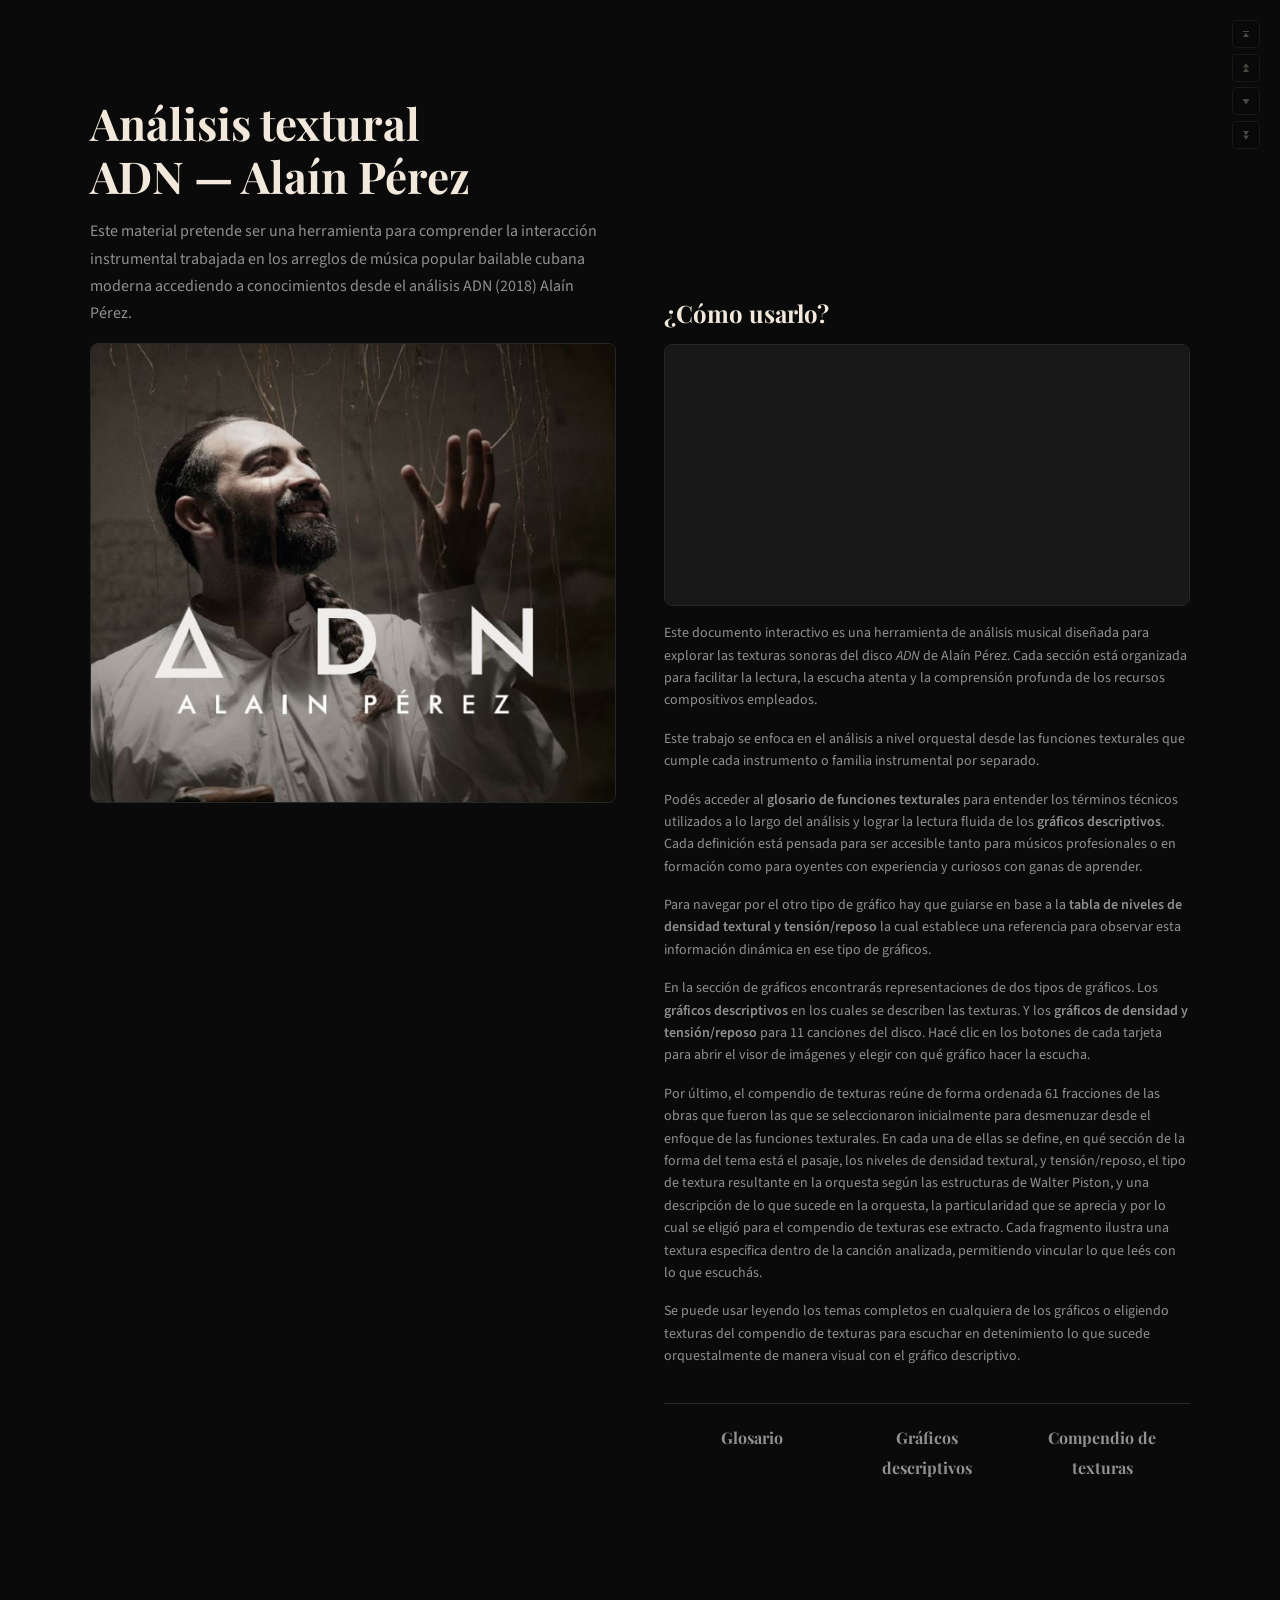
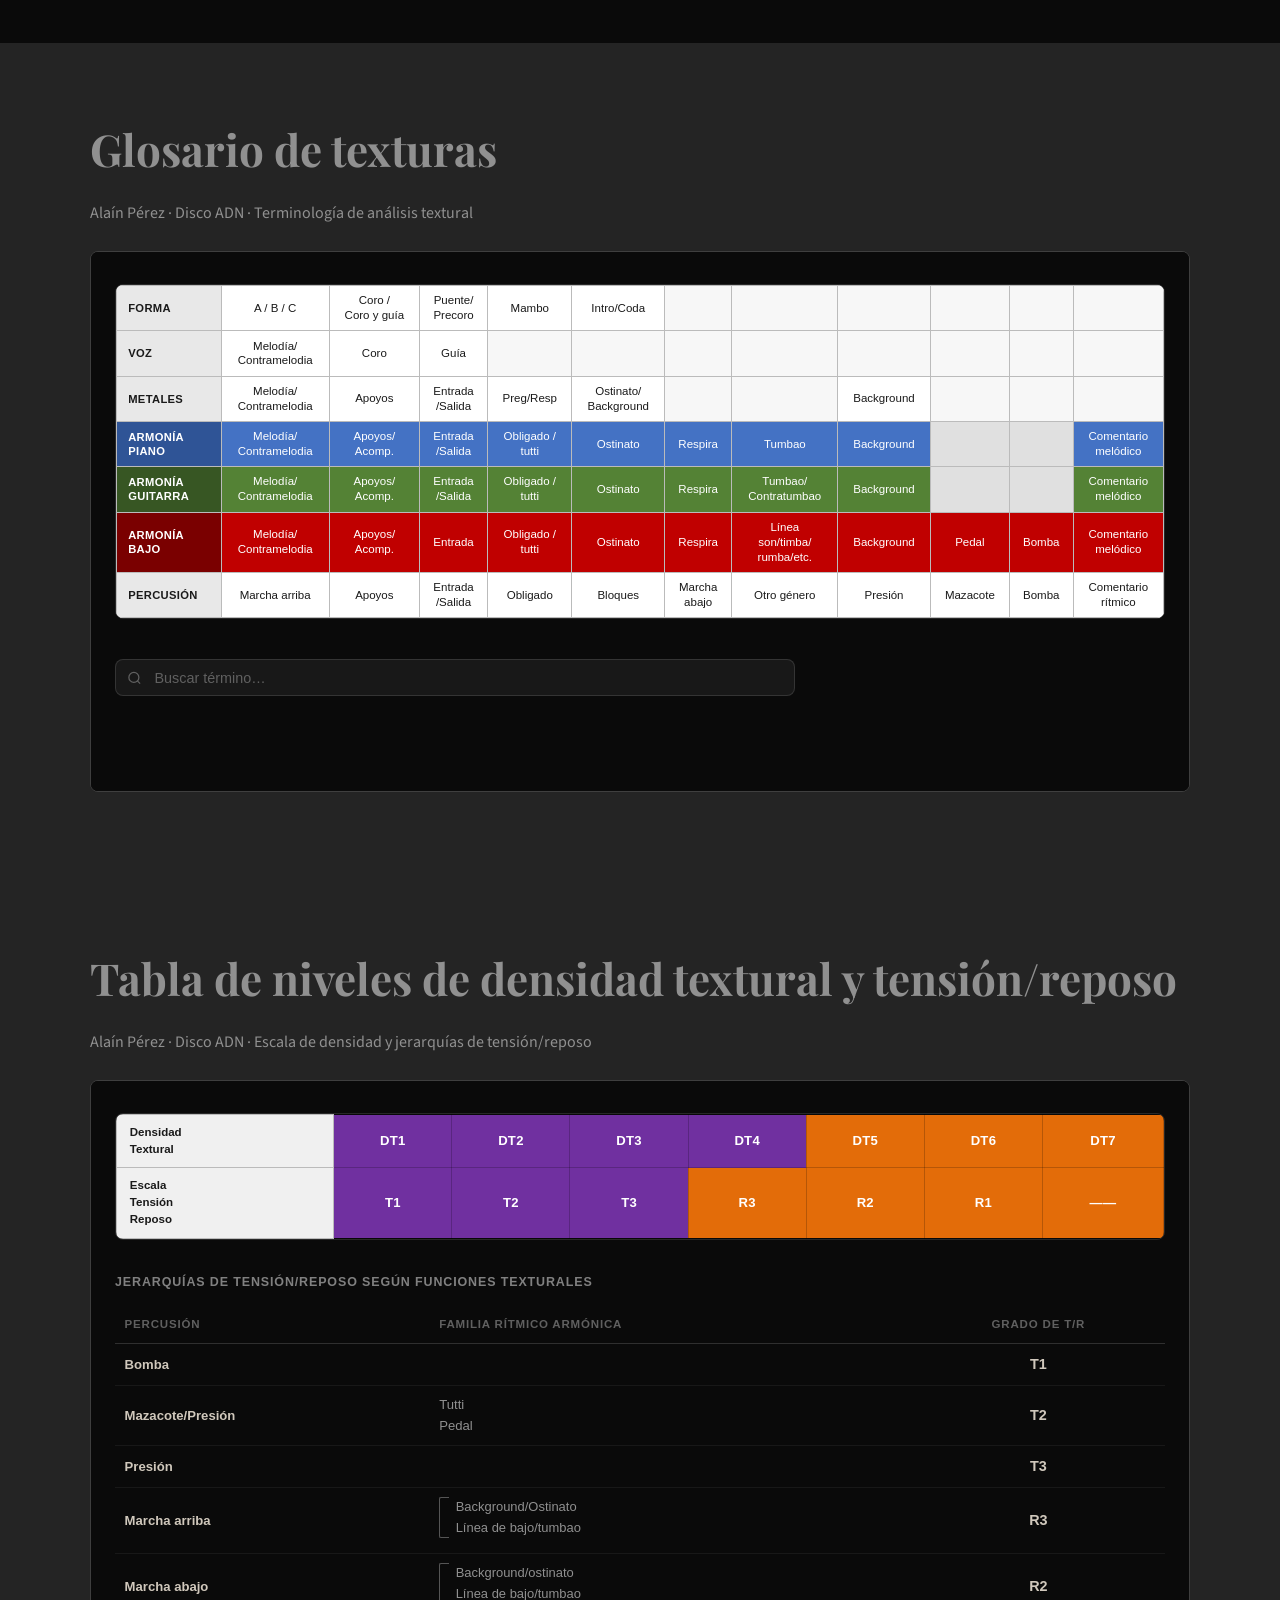
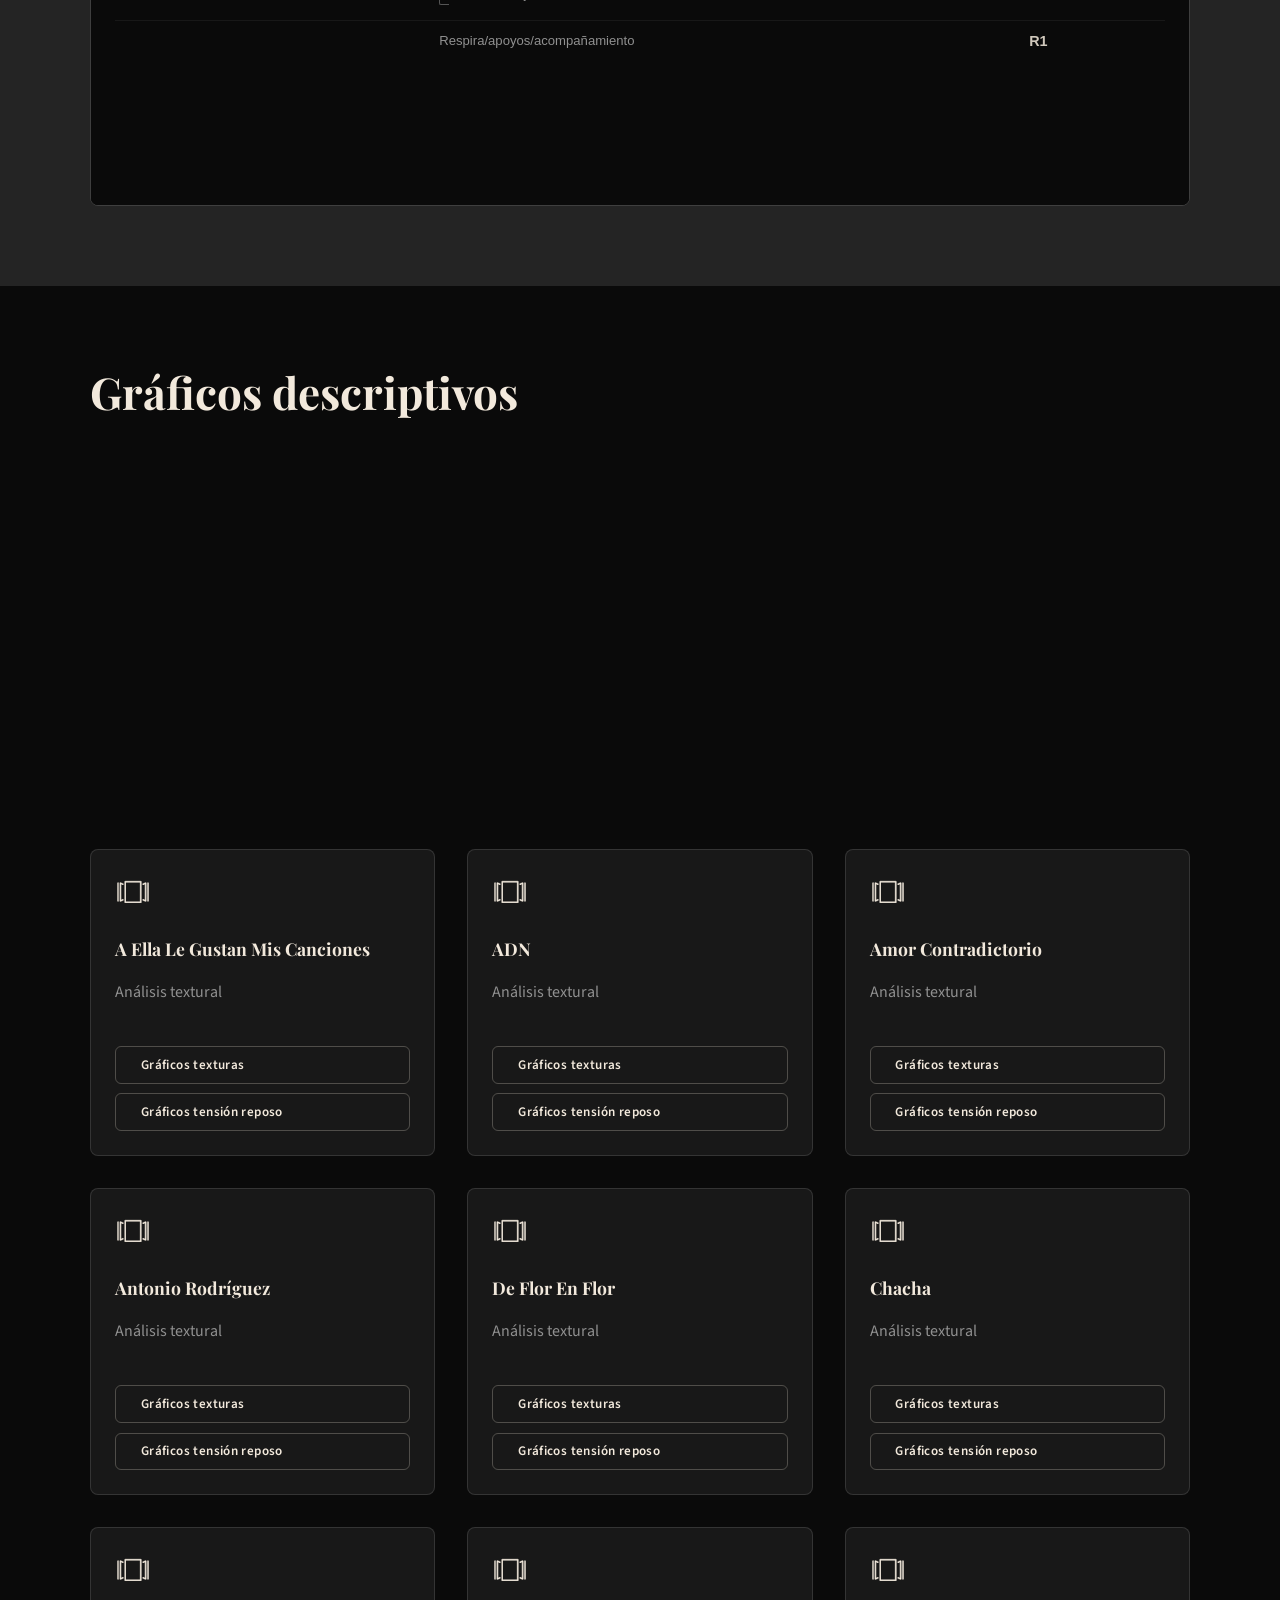
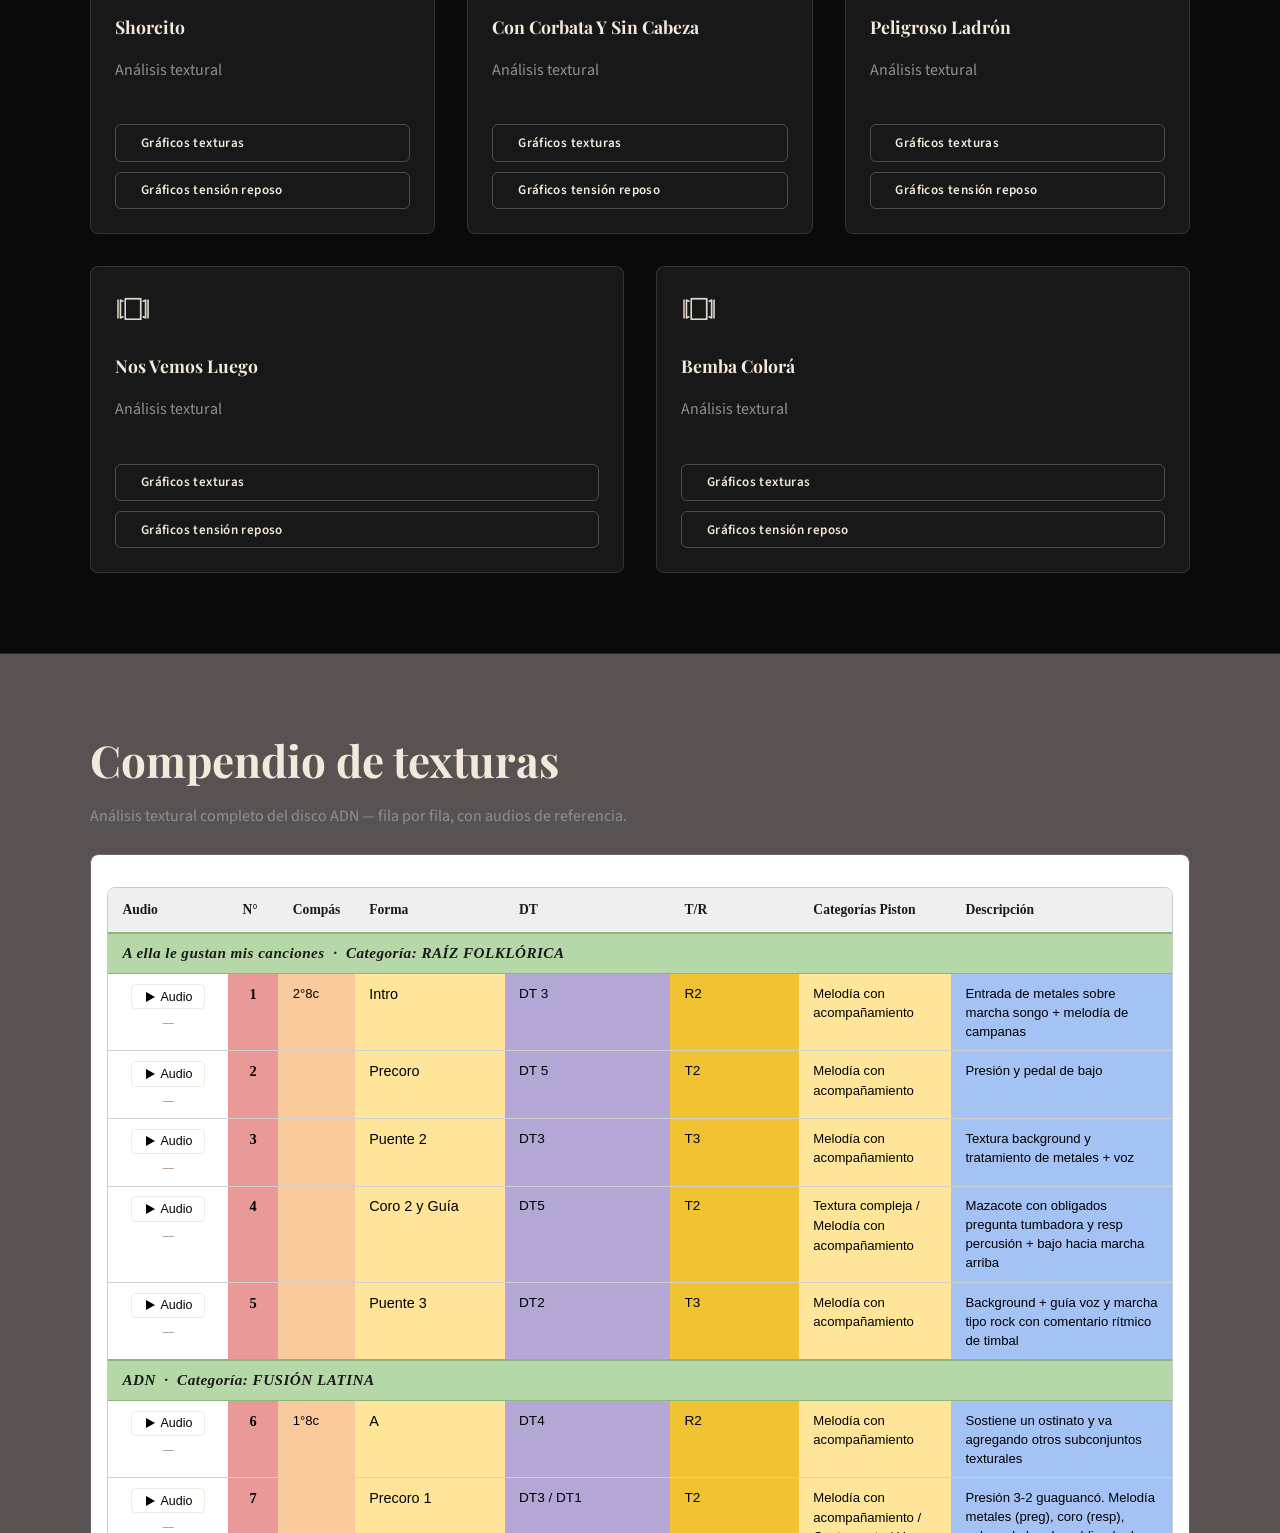
==== index.html @ 64f1bbe0 "Corrección de side navbar, debe aparecer desde un principio" ====
<!doctype html>
<html lang="es">
  <head>
    <meta charset="UTF-8" />
    <meta name="viewport" content="width=device-width, initial-scale=1.0" />
    <title>Análisis textural — ADN — Alaín Pérez</title>
    <link rel="stylesheet" href="styles.css" />
    <style>
      /* ── Centrar texto links del nav ── */
      .hero-nav-link {
        text-align: center !important;
      }
      .hero-nav-col {
        text-align: center !important;
      }
      /* ── Pop effect Spotify ── */
      #spotify-iframe {
        transition:
          transform 0.15s cubic-bezier(0.34, 1.56, 0.64, 1),
          box-shadow 0.15s ease;
        transform-origin: center center;
      }
      #spotify-iframe.spotify-pop {
        transform: scale(1.04);
        box-shadow: 0 8px 32px rgba(0, 0, 0, 0.5);
      }
      .container--4 > h1 {
        background-image: none !important;
        -webkit-text-fill-color: var(--accent) !important;
        background-clip: unset !important;
        -webkit-background-clip: unset !important;
        color: var(--accent) !important;
      }
      .side-nav-btn--play {
        border: 1px solid rgba(242, 233, 220, 0.07) !important;
        color: rgba(242, 233, 220, 0.28) !important;
        margin: 0 !important;
      }
      .side-nav-btn--play:hover:not(:disabled) {
        background: rgba(242, 233, 220, 0.1) !important;
        border-color: var(--accent) !important;
        color: var(--accent) !important;
      }
      <link
      rel="stylesheet"
      href="https://cdnjs.cloudflare.com/ajax/libs/font-awesome/6.5.0/css/all.min.css"
    />
    <style>
      /* ── Panel de audios dentro del modal de galería ── */
      .gallery-audio-panel {
        display: flex;
        align-items: center;
        gap: 6px;
        flex: 1;
        flex-wrap: wrap;
        padding: 0 12px;
      }
      .audio-panel-label {
        font-size: 0.68rem;
        text-transform: uppercase;
        letter-spacing: 0.08em;
        color: rgba(255, 255, 255, 0.4);
        margin: 0;
        white-space: nowrap;
      }
      .audio-btn-grid {
        display: flex;
        flex-wrap: wrap;
        gap: 5px;
        align-items: center;
      }
      .btn-audio-textura {
        display: inline-flex;
        align-items: center;
        gap: 4px;
        padding: 4px 10px;
        border-radius: 20px;
        border: 1.5px solid rgba(255, 255, 255, 0.2);
        background: rgba(255, 255, 255, 0.07);
        color: #fff;
        font-size: 0.75rem;
        font-weight: 600;
        cursor: pointer;
        transition:
          background 0.18s,
          border-color 0.18s,
          transform 0.12s;
        white-space: nowrap;
      }
      .btn-audio-textura:hover {
        background: rgba(255, 255, 255, 0.16);
        border-color: rgba(255, 255, 255, 0.5);
        transform: scale(1.05);
      }
      .btn-audio-textura.reproduciendo {
        background: #f2e9dc6c;
        border-color: var(--accent-color);
        color: #f2e9dc;
      }
      .btn-audio-textura.error {
        background: rgba(220, 80, 80, 0.2);
        border-color: #dc5050;
        color: #dc5050;
        cursor: not-allowed;
      }
      .btn-audio-textura i {
        font-size: 0.65rem;
      }
    </style>
  </head>
  <body>
    <!-- ── 1. INTRO ── -->
    <div class="container--1">
      <div class="hero-grid">
        <!-- COLUMNA IZQUIERDA: sticky / parallax -->
        <div class="hero-left">
          <h1 class="reveal reveal--up" style="transition-delay: 0ms">
            Análisis textural <br />
            ADN — Alaín Pérez
          </h1>
          <p class="reveal reveal--up" style="transition-delay: 200ms">
            Este material pretende ser una herramienta para comprender la
            interacción instrumental trabajada en los arreglos de música popular
            bailable cubana moderna accediendo a conocimientos desde el análisis
            ADN (2018) Alaín Pérez.
          </p>
          <div
            class="hero-img-wrap reveal reveal--left"
            style="transition-delay: 350ms"
          >
            <img
              src="alain-erez.jpg"
              alt="Alaín Pérez — ADN"
              class="hero-img"
            />
          </div>
        </div>

        <!-- COLUMNA DERECHA: se desliza, hero-left queda fijo -->
        <div
          class="hero-right reveal reveal--right"
          style="transition-delay: 550ms"
        >
          <h2>¿Cómo usarlo?</h2>
          <div id="player-wrap">
            <div id="video-placeholder">
              <div class="video-placeholder-inner">
                <iframe
                  src="https://drive.google.com/file/d/1V2jtgCxdTojfGXgKSuCn1WJUKlyYEid3/preview"
                  width="100%"
                  allow="autoplay"
                  style="border: none; border-radius: 8px; display: block"
                ></iframe>
              </div>
            </div>
          </div>
          <p>
            Este documento interactivo es una herramienta de análisis musical
            diseñada para explorar las texturas sonoras del disco
            <em>ADN</em> de Alaín Pérez. Cada sección está organizada para
            facilitar la lectura, la escucha atenta y la comprensión profunda de
            los recursos compositivos empleados.
          </p>
          <p>
            Este trabajo se enfoca en el análisis a nivel orquestal desde las
            funciones texturales que cumple cada instrumento o familia
            instrumental por separado.
          </p>
          <p>
            Podés acceder al
            <strong class="destaca">glosario de funciones texturales</strong>
            para entender los términos técnicos utilizados a lo largo del
            análisis y lograr la lectura fluida de los
            <strong class="destaca">gráficos descriptivos</strong>. Cada
            definición está pensada para ser accesible tanto para músicos
            profesionales o en formación como para oyentes con experiencia y
            curiosos con ganas de aprender.
          </p>
          <p>
            Para navegar por el otro tipo de gráfico hay que guiarse en base a
            la
            <strong class="destaca"
              >tabla de niveles de densidad textural y tensión/reposo</strong
            >
            la cual establece una referencia para observar esta información
            dinámica en ese tipo de gráficos.
          </p>
          <p>
            En la sección de gráficos encontrarás representaciones de dos tipos
            de gráficos. Los
            <strong class="destaca">gráficos descriptivos</strong> en los cuales
            se describen las texturas. Y los
            <strong class="destaca"
              >gráficos de densidad y tensión/reposo</strong
            >
            para 11 canciones del disco. Hacé clic en los botones de cada
            tarjeta para abrir el visor de imágenes y elegir con qué gráfico
            hacer la escucha.
          </p>
          <p>
            Por último, el compendio de texturas reúne de forma ordenada 61
            fracciones de las obras que fueron las que se seleccionaron
            inicialmente para desmenuzar desde el enfoque de las funciones
            texturales. En cada una de ellas se define, en qué sección de la
            forma del tema está el pasaje, los niveles de densidad textural, y
            tensión/reposo, el tipo de textura resultante en la orquesta según
            las estructuras de Walter Piston, y una descripción de lo que sucede
            en la orquesta, la particularidad que se aprecia y por lo cual se
            eligió para el compendio de texturas ese extracto. Cada fragmento
            ilustra una textura específica dentro de la canción analizada,
            permitiendo vincular lo que leés con lo que escuchás.
          </p>
          <p>
            Se puede usar leyendo los temas completos en cualquiera de los
            gráficos o eligiendo texturas del compendio de texturas para
            escuchar en detenimiento lo que sucede orquestalmente de manera
            visual con el gráfico descriptivo.
          </p>

          <!-- NAV en columnas debajo del texto -->
          <nav class="hero-nav">
            <div class="hero-nav-col">
              <strong>
                <a href="#glosario" class="hero-nav-link">Glosario</a></strong
              >
            </div>
            <div class="hero-nav-col">
              <strong>
                <a href="#graficos" class="hero-nav-link"
                  >Gráficos <br />
                  descriptivos</a
                ></strong
              >
            </div>
            <div class="hero-nav-col">
              <strong>
                <a href="#compendio" class="hero-nav-link"
                  >Compendio de <br />
                  texturas</a
                ></strong
              >
            </div>
          </nav>
        </div>
      </div>
    </div>
    <!-- /container--1 -->

    <!-- ── 2. GLOSARIO DE TEXTURAS ── -->
    <div class="container--2" id="glosario">
      <h1><a href="glosario.html">Glosario de texturas</a></h1>
      <p>Alaín Pérez · Disco ADN · Terminología de análisis textural</p>
      <div class="compendio-embed-wrap">
        <iframe
          src="glosario.html"
          class="compendio-embed"
          id="glosario-iframe"
          style="height: 600px; transition: height 0.3s ease"
          title="Glosario de texturas"
          scrolling="no"
          frameborder="0"
        ></iframe>
      </div>
    </div>

    <!-- /container--2 -->

    <!-- ── 2b. TABLA DE DENSIDAD TEXTURAL ── -->
    <div class="container--2" id="glosario2">
      <h1>
        <a href="glosario2.html"
          >Tabla de niveles de densidad textural y tensión/reposo</a
        >
      </h1>
      <p>
        Alaín Pérez · Disco ADN · Escala de densidad y jerarquías de
        tensión/reposo
      </p>
      <div class="compendio-embed-wrap">
        <iframe
          src="glosario2.html"
          class="compendio-embed"
          id="glosario2-iframe"
          style="height: 600px; transition: height 0.3s ease"
          title="Tabla de densidad textural"
          scrolling="no"
          frameborder="0"
        ></iframe>
      </div>
    </div>

    <!-- /container--2b -->

    <!-- ── 3. GRÁFICOS ── -->
    <div class="container--3" id="graficos">
      <h1>Gráficos descriptivos</h1>

      <!-- PLAYLIST DE SPOTIFY -->
      <div id="spotify-playlist">
        <div class="youtube-embed-wrap" style="position: relative">
          <iframe
            id="spotify-iframe"
            data-testid="embed-iframe"
            style="border-radius: 12px; display: block"
            src="https://open.spotify.com/embed/album/7EZxvOUfpm1qcnAZhh44fr?utm_source=generator"
            width="100%"
            height="352"
            frameborder="0"
            allowfullscreen=""
            allow="
              autoplay;
              clipboard-write;
              encrypted-media;
              fullscreen;
              picture-in-picture;
            "
            loading="lazy"
          ></iframe>
          <div
            id="spotify-overlay"
            style="
              display: none;
              position: absolute;
              inset: 0;
              border-radius: 12px;
              background: var(--bg-card);
              pointer-events: none;
            "
          ></div>
        </div>
      </div>
      <br />
      <br />
      <!-- GRÁFICOS — uno por tema -->
      <div class="graficos-grid" id="graficos-container">
        <div
          class="grafico-item activo reveal reveal--up"
          data-track-index="0"
          data-gallery-texturas='["IMAGENES/A ella le gustan mis canciones (1).jpg","IMAGENES/A ella le gustan mis canciones (2).jpg"]'
          data-gallery-tr='["IMAGENES-T-R/A ella le gustan mis canciones (1).jpg","IMAGENES-T-R/A ella le gustan mis canciones (2).jpg"]'
          data-audios-texturas="[1,2,3,4,5]"
        >
          <div class="grafico-contenido">
            <h3>A Ella Le Gustan Mis Canciones</h3>
            <p class="grafico-desc">Análisis textural</p>
            <div class="grafico-botones">
              <button
                class="btn-galeria btn-texturas"
                onclick="abrirGaleria(event, this, 'texturas')"
              >
                <i class="fa-solid fa-file-image"></i> Gráficos texturas
              </button>
              <button
                class="btn-galeria btn-tr"
                onclick="abrirGaleria(event, this, 'tr')"
              >
                <i class="fa-regular fa-file-image"></i> Gráficos tensión reposo
              </button>
            </div>
          </div>
        </div>

        <div
          class="grafico-item activo reveal reveal--up"
          data-track-index="1"
          data-gallery-texturas='["IMAGENES/ADN (1).jpg","IMAGENES/ADN (2).jpg"]'
          data-gallery-tr='["IMAGENES-T-R/Adn (1).jpg","IMAGENES-T-R/Adn (2).jpg"]'
          data-audios-texturas="[6,7,8,9,10,11,12]"
        >
          <div class="grafico-contenido">
            <h3>ADN</h3>
            <p class="grafico-desc">Análisis textural</p>
            <div class="grafico-botones">
              <button
                class="btn-galeria btn-texturas"
                onclick="abrirGaleria(event, this, 'texturas')"
              >
                <i class="fa-solid fa-file-image"></i> Gráficos texturas
              </button>
              <button
                class="btn-galeria btn-tr"
                onclick="abrirGaleria(event, this, 'tr')"
              >
                <i class="fa-regular fa-file-image"></i> Gráficos tensión reposo
              </button>
            </div>
          </div>
        </div>

        <div
          class="grafico-item activo reveal reveal--up"
          data-track-index="2"
          data-gallery-texturas='["IMAGENES/Amor contradictorio (1).jpg","IMAGENES/Amor contradictorio (2).jpg"]'
          data-gallery-tr='["IMAGENES-T-R/Amor contradictorio (1).jpg","IMAGENES-T-R/Amor contradictorio (2).jpg"]'
          data-audios-texturas='[13,14,15,16,17,18,{"l":"18a","f":19}]'
        >
          <div class="grafico-contenido">
            <h3>Amor Contradictorio</h3>
            <p class="grafico-desc">Análisis textural</p>
            <div class="grafico-botones">
              <button
                class="btn-galeria btn-texturas"
                onclick="abrirGaleria(event, this, 'texturas')"
              >
                <i class="fa-solid fa-file-image"></i> Gráficos texturas
              </button>
              <button
                class="btn-galeria btn-tr"
                onclick="abrirGaleria(event, this, 'tr')"
              >
                <i class="fa-regular fa-file-image"></i> Gráficos tensión reposo
              </button>
            </div>
          </div>
        </div>

        <div
          class="grafico-item activo reveal reveal--up"
          data-track-index="3"
          data-gallery-texturas='["IMAGENES/Anotonio Rodriguez (1).jpg","IMAGENES/Anotonio Rodriguez (2).jpg"]'
          data-gallery-tr='["IMAGENES-T-R/Antonio rodriguez (1).jpg","IMAGENES-T-R/Antonio rodriguez (2).jpg"]'
          data-audios-texturas='[{"l":"19","f":20},{"l":"20","f":21},{"l":"21","f":22},{"l":"22","f":23},{"l":"23","f":24}]'
        >
          <div class="grafico-contenido">
            <h3>Antonio Rodríguez</h3>
            <p class="grafico-desc">Análisis textural</p>
            <div class="grafico-botones">
              <button
                class="btn-galeria btn-texturas"
                onclick="abrirGaleria(event, this, 'texturas')"
              >
                <i class="fa-solid fa-file-image"></i> Gráficos texturas
              </button>
              <button
                class="btn-galeria btn-tr"
                onclick="abrirGaleria(event, this, 'tr')"
              >
                <i class="fa-regular fa-file-image"></i> Gráficos tensión reposo
              </button>
            </div>
          </div>
        </div>

        <div
          class="grafico-item activo reveal reveal--up"
          data-track-index="4"
          data-gallery-texturas='["IMAGENES/De flor en flor (1).jpg","IMAGENES/De flor en flor (2).jpg"]'
          data-gallery-tr='["IMAGENES-T-R/De flor en flor (1).jpg","IMAGENES-T-R/De flor en flor (2).jpg"]'
          data-audios-texturas='[{"l":"24","f":25},{"l":"25","f":26},{"l":"26","f":27},{"l":"27","f":28},{"l":"28","f":29}]'
        >
          <div class="grafico-contenido">
            <h3>De Flor En Flor</h3>
            <p class="grafico-desc">Análisis textural</p>
            <div class="grafico-botones">
              <button
                class="btn-galeria btn-texturas"
                onclick="abrirGaleria(event, this, 'texturas')"
              >
                <i class="fa-solid fa-file-image"></i> Gráficos texturas
              </button>
              <button
                class="btn-galeria btn-tr"
                onclick="abrirGaleria(event, this, 'tr')"
              >
                <i class="fa-regular fa-file-image"></i> Gráficos tensión reposo
              </button>
            </div>
          </div>
        </div>

        <div
          class="grafico-item activo reveal reveal--up"
          data-track-index="5"
          data-gallery-texturas='["IMAGENES/Chacha (1).jpg","IMAGENES/Chacha (2).jpg"]'
          data-gallery-tr='["IMAGENES-T-R/Chacha (1).jpg","IMAGENES-T-R/Chacha (2).jpg"]'
          data-audios-texturas='[{"l":"29","f":30},{"l":"30","f":31},{"l":"31","f":32},{"l":"32","f":33},{"l":"33","f":34},{"l":"34","f":35}]'
        >
          <div class="grafico-contenido">
            <h3>Chacha</h3>
            <p class="grafico-desc">Análisis textural</p>
            <div class="grafico-botones">
              <button
                class="btn-galeria btn-texturas"
                onclick="abrirGaleria(event, this, 'texturas')"
              >
                <i class="fa-solid fa-file-image"></i> Gráficos texturas
              </button>
              <button
                class="btn-galeria btn-tr"
                onclick="abrirGaleria(event, this, 'tr')"
              >
                <i class="fa-regular fa-file-image"></i> Gráficos tensión reposo
              </button>
            </div>
          </div>
        </div>

        <div
          class="grafico-item activo reveal reveal--up"
          data-track-index="6"
          data-gallery-texturas='["IMAGENES/Shorcito (1).jpg","IMAGENES/Shorcito (2).jpg"]'
          data-gallery-tr='["IMAGENES-T-R/Shorcito (1).jpg","IMAGENES-T-R/Shorcito (2).jpg"]'
          data-audios-texturas='[{"l":"35","f":36},{"l":"36","f":37},{"l":"37","f":38},{"l":"38","f":39},{"l":"39","f":40},{"l":"40","f":41},{"l":"41","f":42}]'
        >
          <div class="grafico-contenido">
            <h3>Shorcito</h3>
            <p class="grafico-desc">Análisis textural</p>
            <div class="grafico-botones">
              <button
                class="btn-galeria btn-texturas"
                onclick="abrirGaleria(event, this, 'texturas')"
              >
                <i class="fa-solid fa-file-image"></i> Gráficos texturas
              </button>
              <button
                class="btn-galeria btn-tr"
                onclick="abrirGaleria(event, this, 'tr')"
              >
                <i class="fa-regular fa-file-image"></i> Gráficos tensión reposo
              </button>
            </div>
          </div>
        </div>

        <div
          class="grafico-item activo reveal reveal--up"
          data-track-index="7"
          data-gallery-texturas='["IMAGENES/Con corbata y sin cabeza (1).jpg","IMAGENES/Con corbata y sin cabeza (2).jpg"]'
          data-gallery-tr='["IMAGENES-T-R/Con corbata y sin cabeza (1).jpg","IMAGENES-T-R/Con corbata y sin cabeza (2).jpg"]'
          data-audios-texturas='[{"l":"42","f":43},{"l":"43","f":44},{"l":"44","f":45},{"l":"45","f":46},{"l":"46","f":47},{"l":"47","f":48}]'
        >
          <div class="grafico-contenido">
            <h3>Con Corbata Y Sin Cabeza</h3>
            <p class="grafico-desc">Análisis textural</p>
            <div class="grafico-botones">
              <button
                class="btn-galeria btn-texturas"
                onclick="abrirGaleria(event, this, 'texturas')"
              >
                <i class="fa-solid fa-file-image"></i> Gráficos texturas
              </button>
              <button
                class="btn-galeria btn-tr"
                onclick="abrirGaleria(event, this, 'tr')"
              >
                <i class="fa-regular fa-file-image"></i> Gráficos tensión reposo
              </button>
            </div>
          </div>
        </div>

        <div
          class="grafico-item activo reveal reveal--up"
          data-track-index="8"
          data-gallery-texturas='["IMAGENES/Peligroso ladron (1).jpg","IMAGENES/Peligroso ladron (2).jpg"]'
          data-gallery-tr='["IMAGENES-T-R/Peligroso ladron (1).jpg","IMAGENES-T-R/Peligroso ladron (2).jpg"]'
          data-audios-texturas='[{"l":"48","f":49},{"l":"49","f":50},{"l":"50","f":51},{"l":"51","f":52},{"l":"52","f":53}]'
        >
          <div class="grafico-contenido">
            <h3>Peligroso Ladrón</h3>
            <p class="grafico-desc">Análisis textural</p>
            <div class="grafico-botones">
              <button
                class="btn-galeria btn-texturas"
                onclick="abrirGaleria(event, this, 'texturas')"
              >
                <i class="fa-solid fa-file-image"></i> Gráficos texturas
              </button>
              <button
                class="btn-galeria btn-tr"
                onclick="abrirGaleria(event, this, 'tr')"
              >
                <i class="fa-regular fa-file-image"></i> Gráficos tensión reposo
              </button>
            </div>
          </div>
        </div>

        <div
          class="grafico-item activo reveal reveal--up"
          data-track-index="9"
          data-gallery-texturas='["IMAGENES/Nos vemos luego (1).jpg","IMAGENES/Nos vemos luego (2).jpg"]'
          data-gallery-tr='["IMAGENES-T-R/Nos vemos luego (1).jpg","IMAGENES-T-R/Nos vemos luego (2).jpg"]'
          data-audios-texturas='[{"l":"53","f":54},{"l":"54","f":55},{"l":"55","f":56}]'
        >
          <div class="grafico-contenido">
            <h3>Nos Vemos Luego</h3>
            <p class="grafico-desc">Análisis textural</p>
            <div class="grafico-botones">
              <button
                class="btn-galeria btn-texturas"
                onclick="abrirGaleria(event, this, 'texturas')"
              >
                <i class="fa-solid fa-file-image"></i> Gráficos texturas
              </button>
              <button
                class="btn-galeria btn-tr"
                onclick="abrirGaleria(event, this, 'tr')"
              >
                <i class="fa-regular fa-file-image"></i> Gráficos tensión reposo
              </button>
            </div>
          </div>
        </div>

        <div
          class="grafico-item activo reveal reveal--up"
          data-track-index="10"
          data-gallery-texturas='["IMAGENES/Bemba colora (1).jpg","IMAGENES/Bemba colora (2).jpg"]'
          data-gallery-tr='["IMAGENES-T-R/Bemba colorá (1).jpg","IMAGENES-T-R/Bemba colorá (2).jpg"]'
          data-audios-texturas='[{"l":"56","f":57},{"l":"57","f":58},{"l":"58","f":59},{"l":"59","f":60},{"l":"60","f":61},{"l":"61","f":62}]'
        >
          <div class="grafico-contenido">
            <h3>Bemba Colorá</h3>
            <p class="grafico-desc">Análisis textural</p>
            <div class="grafico-botones">
              <button
                class="btn-galeria btn-texturas"
                onclick="abrirGaleria(event, this, 'texturas')"
              >
                <i class="fa-solid fa-file-image"></i> Gráficos texturas
              </button>
              <button
                class="btn-galeria btn-tr"
                onclick="abrirGaleria(event, this, 'tr')"
              >
                <i class="fa-regular fa-file-image"></i> Gráficos tensión reposo
              </button>
            </div>
          </div>
        </div>
      </div>
      <!-- /graficos-grid -->
    </div>
    <!-- /container--3 -->

    <!-- ── 4. COMPENDIO DE TEXTURAS ── -->
    <div class="container--4" id="compendio">
      <h1><a href="compendio.html">Compendio de texturas</a></h1>
      <p>
        Análisis textural completo del disco ADN — fila por fila, con audios de
        referencia.
      </p>
      <div class="compendio-embed-wrap">
        <iframe
          src="compendio.html"
          class="compendio-embed"
          title="Compendio de texturas"
          scrolling="yes"
          frameborder="0"
        ></iframe>
      </div>
    </div>
    <!-- /container--4 -->

    <!-- ── MODAL PDF ── -->
    <div
      id="pdf-modal"
      class="pdf-modal"
      role="dialog"
      aria-modal="true"
      aria-label="Análisis en PDF"
    >
      <div class="pdf-modal-overlay" onclick="cerrarModal()"></div>
      <div class="pdf-modal-content">
        <div class="pdf-modal-header">
          <span id="pdf-modal-titulo" class="pdf-modal-titulo"></span>
          <button
            class="pdf-modal-cerrar"
            onclick="cerrarModal()"
            aria-label="Cerrar"
          >
            ✕
          </button>
        </div>
        <iframe
          id="pdf-modal-iframe"
          class="pdf-modal-frame"
          src=""
          title="PDF análisis textural"
        ></iframe>
        <div id="pdf-modal-placeholder" class="pdf-modal-placeholder">
          <div class="pdf-placeholder-icon">📄</div>
          <p>
            Colocá tu PDF en la misma carpeta que este archivo<br />y actualizá
            el atributo <code>data-pdf</code> del botón correspondiente.
          </p>
          <p class="pdf-placeholder-ejemplo">
            Ejemplo: <code>data-pdf="analisis-adn.pdf"</code>
          </p>
        </div>
      </div>
    </div>
    <!-- /pdf-modal -->

    <!-- ── MODAL GALERÍA ── -->
    <div
      id="gallery-modal"
      class="gallery-modal"
      role="dialog"
      aria-modal="true"
      aria-label="Galería de gráficos"
    >
      <div class="gallery-modal-overlay" onclick="cerrarGalleryModal()"></div>
      <div class="gallery-modal-content">
        <div class="gallery-modal-header">
          <div class="gallery-modal-header-info">
            <span id="gallery-modal-title" class="gallery-modal-title"></span>
            <span id="gallery-modal-tipo" class="gallery-modal-tipo"></span>
          </div>
          <div
            id="gallery-audio-panel"
            class="gallery-audio-panel"
            style="display: none"
          ></div>
          <button
            class="gallery-modal-close"
            onclick="cerrarGalleryModal()"
            aria-label="Cerrar galería"
          >
            ✕
          </button>
        </div>
        <div class="gallery-carousel">
          <button
            class="gallery-arrow left"
            onclick="moverSlide(-1)"
            aria-label="Anterior"
          >
            ◀
          </button>
          <img
            id="gallery-image"
            class="gallery-image"
            src=""
            alt="Imagen de gráfico"
          />
          <button
            class="gallery-arrow right"
            onclick="moverSlide(1)"
            aria-label="Siguiente"
          >
            ▶
          </button>
          <div id="gallery-placeholder" class="gallery-placeholder">
            <div class="pdf-placeholder-icon">🖼️</div>
            <p>
              No hay imágenes disponibles para esta galería. Agregá rutas
              válidas en el atributo <code>data-gallery-texturas</code> o
              <code>data-gallery-tr</code> del gráfico.
            </p>
          </div>
        </div>
        <div class="gallery-controls">
          <button
            class="gallery-button"
            onclick="moverSlide(-1)"
            aria-label="Anterior"
          >
            ◀
          </button>
          <div class="gallery-meta">
            <span id="gallery-title"></span>
            <span id="gallery-counter" class="gallery-counter"></span>
          </div>
          <button
            class="gallery-button"
            onclick="moverSlide(1)"
            aria-label="Siguiente"
          >
            ▶
          </button>
        </div>
      </div>
    </div>
    <!-- /gallery-modal -->

    <script>
      // ── BARRAS animadas al cargar ──────────────────────────
      document.querySelectorAll(".barra").forEach((b) => {
        const w = getComputedStyle(b).getPropertyValue("--w").trim() || "60%";
        b.style.width = "0%";
        setTimeout(() => {
          b.style.width = w;
        }, 200);
      });

      // ── MODAL PDF ──────────────────────────────────────────
      function abrirPDF(btn) {
        const pdfSrc = btn.getAttribute("data-pdf");
        const titulo = btn
          .closest(".grafico-item")
          .querySelector("h3").textContent;
        const modal = document.getElementById("pdf-modal");
        const iframe = document.getElementById("pdf-modal-iframe");
        const placeholder = document.getElementById("pdf-modal-placeholder");
        const tituloEl = document.getElementById("pdf-modal-titulo");

        tituloEl.textContent = titulo;

        if (pdfSrc && pdfSrc.trim() !== "") {
          iframe.src = pdfSrc;
          iframe.style.display = "block";
          placeholder.style.display = "none";
        } else {
          iframe.src = "";
          iframe.style.display = "none";
          placeholder.style.display = "flex";
        }

        modal.classList.add("abierto");
        document.body.style.overflow = "hidden";
      }

      function cerrarModal() {
        const modal = document.getElementById("pdf-modal");
        modal.classList.remove("abierto");
        document.body.style.overflow = "";
        setTimeout(() => {
          document.getElementById("pdf-modal-iframe").src = "";
        }, 300);
      }

      // ── CARRUSEL DE IMÁGENES ───────────────────────────────
      const galeria = {
        currentIndex: 0,
        images: [],
      };

      // Reproductor de audio activo
      let audioActivo = null;
      let btnActivo = null;

      // btn  = el botón clickeado
      // tipo = 'texturas' | 'tr'
      function abrirGaleria(event, btn, tipo) {
        event.preventDefault();
        event.stopPropagation();

        const item = btn.closest(".grafico-item");
        const attr =
          tipo === "texturas" ? "data-gallery-texturas" : "data-gallery-tr";
        const rawGallery = item.getAttribute(attr);
        let images = [];

        try {
          images = rawGallery ? JSON.parse(rawGallery) : [];
        } catch (error) {
          images = [];
        }

        galeria.images = images;
        galeria.currentIndex = 0;

        const titulo = item.querySelector("h3").textContent;
        const tipoLabel =
          tipo === "texturas" ? "Gráficos texturas" : "Gráficos tensión reposo";

        document.getElementById("gallery-modal-title").textContent = titulo;
        document.getElementById("gallery-modal-tipo").textContent = tipoLabel;

        // ── Panel de audios (solo en modo texturas) ──
        const audioPanel = document.getElementById("gallery-audio-panel");
        audioPanel.innerHTML = "";
        detenerAudio();

        if (tipo === "texturas") {
          const rawAudios = item.getAttribute("data-audios-texturas");
          let audioNums = [];
          try {
            audioNums = rawAudios ? JSON.parse(rawAudios) : [];
          } catch (e) {
            audioNums = [];
          }

          if (audioNums.length) {
            const label = document.createElement("p");
            label.className = "audio-panel-label";
            label.textContent = "Audios de texturas:";
            audioPanel.appendChild(label);

            const grid = document.createElement("div");
            grid.className = "audio-btn-grid";

            audioNums.forEach((entry) => {
              // entry puede ser número simple o {l: "label", f: fileNum}
              const fileNum = typeof entry === "object" ? entry.f : entry;
              const label = typeof entry === "object" ? entry.l : String(entry);
              const ab = document.createElement("button");
              ab.className = "btn-audio-textura";
              ab.dataset.audioNum = fileNum;
              ab.innerHTML = `<i class="fa-solid fa-play"></i> <span>${label}</span>`;
              ab.addEventListener("click", () => toggleAudio(ab, fileNum));
              grid.appendChild(ab);
            });

            audioPanel.appendChild(grid);
            audioPanel.style.display = "block";
          } else {
            audioPanel.style.display = "none";
          }
        } else {
          audioPanel.style.display = "none";
        }

        actualizarGaleria();
        document.getElementById("gallery-modal").classList.add("abierto");
        document.body.style.overflow = "hidden";
      }

      function toggleAudio(btn, num) {
        const src = `audios/textura (${num}).mp3`;

        // Si hay un audio activo y es el mismo botón → pausar
        if (audioActivo && btnActivo === btn) {
          detenerAudio();
          return;
        }

        // Si hay otro audio activo → detenerlo primero
        detenerAudio();

        // Reproducir nuevo
        audioActivo = new Audio(src);
        btnActivo = btn;
        btn.classList.add("reproduciendo");
        btn.querySelector("i").className = "fa-solid fa-pause";

        audioActivo.play().catch(() => {
          // El archivo no existe o no se pudo reproducir
          btn.classList.add("error");
          btn.querySelector("i").className = "fa-solid fa-triangle-exclamation";
          audioActivo = null;
          btnActivo = null;
        });

        audioActivo.addEventListener("ended", () => {
          btn.classList.remove("reproduciendo");
          btn.querySelector("i").className = "fa-solid fa-play";
          audioActivo = null;
          btnActivo = null;
        });
      }

      function detenerAudio() {
        if (audioActivo) {
          audioActivo.pause();
          audioActivo = null;
        }
        if (btnActivo) {
          btnActivo.classList.remove("reproduciendo");
          btnActivo.querySelector("i").className = "fa-solid fa-play";
          btnActivo = null;
        }
      }

      function cerrarGalleryModal() {
        detenerAudio();
        const modal = document.getElementById("gallery-modal");
        modal.classList.remove("abierto");
        document.body.style.overflow = "";
      }

      function moverSlide(direction) {
        if (!galeria.images.length) return;
        galeria.currentIndex =
          (galeria.currentIndex + direction + galeria.images.length) %
          galeria.images.length;
        actualizarGaleria();
      }

      function actualizarGaleria() {
        const imageEl = document.getElementById("gallery-image");
        const placeholder = document.getElementById("gallery-placeholder");
        const counter = document.getElementById("gallery-counter");

        if (!galeria.images.length) {
          imageEl.style.display = "none";
          placeholder.style.display = "flex";
          counter.textContent = "";
          return;
        }

        imageEl.onerror = () => {
          imageEl.style.display = "none";
          placeholder.style.display = "flex";
          counter.textContent = "";
        };
        imageEl.src = galeria.images[galeria.currentIndex];
        imageEl.alt = `Imagen ${galeria.currentIndex + 1} de ${galeria.images.length}`;
        imageEl.style.display = "block";
        placeholder.style.display = "none";
        counter.textContent = `${galeria.currentIndex + 1} / ${galeria.images.length}`;
      }

      // Cerrar con Escape
      document.addEventListener("keydown", (e) => {
        if (e.key === "Escape") {
          cerrarModal();
          cerrarGalleryModal();
        }
      });

      // ── ICONO CARRUSEL EN CADA TEMA ───────────────────────
      document
        .querySelectorAll(".grafico-item .grafico-contenido")
        .forEach((content) => {
          const icon = document.createElement("img");
          icon.src = "img/carouselle.png";
          icon.alt = "Icono carrusel";
          icon.className = "grafico-icon";
          content.insertBefore(icon, content.firstChild);
        });

      // ── AUTO-ALTURA IFRAME GLOSARIO ───────────────────────
      window.addEventListener("message", (e) => {
        if (e.data && e.data.type === "glosario-height") {
          const iframe = document.getElementById("glosario-iframe");
          if (iframe) iframe.style.height = e.data.height + "px";
        }
        if (e.data && e.data.type === "glosario2-height") {
          const iframe = document.getElementById("glosario2-iframe");
          if (iframe) iframe.style.height = e.data.height + "px";
        }
      });

      // ── SCROLL REVEAL ──────────────────────────────────────
      (function () {
        const items = document.querySelectorAll(".grafico-item.reveal");
        items.forEach((el, i) => {
          el.style.transitionDelay = i * 80 + "ms";
        });

        const io = new IntersectionObserver(
          (entries) => {
            entries.forEach((e) => {
              if (e.isIntersecting) {
                e.target.classList.add("visible");
                io.unobserve(e.target);
              }
            });
          },
          { threshold: 0.08 },
        );

        document.querySelectorAll(".reveal").forEach((el) => io.observe(el));

        // Asegurar que el side-nav siempre esté visible desde el inicio
        const sideNav = document.getElementById("side-nav");
        if (sideNav) sideNav.classList.remove("side-nav--hidden");
      })();

      // ── ANIMACIÓN SECUENCIAL NAV LINKS ─────────────────────
      (function () {
        const nav = document.querySelector(".hero-nav");
        const links = nav.querySelectorAll(".hero-nav-link");
        let played = false;

        const navObserver = new IntersectionObserver(
          (entries) => {
            entries.forEach((e) => {
              if (e.isIntersecting && !played) {
                played = true;
                navObserver.unobserve(nav);

                links.forEach((link, i) => {
                  // encender
                  setTimeout(() => {
                    link.classList.add("nav-pulse");
                  }, i * 350);
                  // apagar
                  setTimeout(
                    () => {
                      link.classList.remove("nav-pulse");
                    },
                    i * 350 + 500,
                  );
                });
              }
            });
          },
          { threshold: 0.9 },
        );

        navObserver.observe(nav);
      })();
    </script>

    <!-- ── NAV FLOTANTE LATERAL ── -->
    <nav class="side-nav" id="side-nav" aria-label="Navegación por secciones">
      <button class="side-nav-btn" id="snav-top" title="Ir al inicio">
        <svg
          width="12"
          height="12"
          viewBox="0 0 24 24"
          fill="currentColor"
          style="transform: rotate(90deg)"
        >
          <path d="M6 6h2v12H6zm3.5 6 8.5 6V6z" />
        </svg>
      </button>
      <button class="side-nav-btn" id="snav-prev" title="Sección anterior">
        <svg
          width="12"
          height="12"
          viewBox="0 0 24 24"
          fill="currentColor"
          style="transform: rotate(90deg)"
        >
          <path d="M11 18V6l-8.5 6 8.5 6zm.5-6 8.5 6V6l-8.5 6z" />
        </svg>
      </button>
      <button
        class="side-nav-btn side-nav-btn--play"
        id="snav-play"
        title="Reproducir playlist Spotify"
      >
        <svg
          id="snav-play-icon"
          width="12"
          height="12"
          viewBox="0 0 24 24"
          fill="currentColor"
          style="transform: rotate(90deg)"
        >
          <path d="M8 5v14l11-7z" />
        </svg>
      </button>
      <button class="side-nav-btn" id="snav-next" title="Sección siguiente">
        <svg
          width="12"
          height="12"
          viewBox="0 0 24 24"
          fill="currentColor"
          style="transform: rotate(270deg)"
        >
          <path d="M11 18V6l-8.5 6 8.5 6zm.5-6 8.5 6V6l-8.5 6z" />
        </svg>
      </button>
    </nav>

    <script>
      // ── NAV LATERAL — hold to scroll ─────────────────────────────────────
      const SECCIONES = [
        document.body,
        document.getElementById("glosario"),
        document.getElementById("glosario2"),
        document.getElementById("graficos"),
        document.getElementById("compendio"),
      ];

      let idxActual = 0;
      let holdTimer = null; // intervalo mientras se mantiene pulsado
      let pulsando = false;

      function topDe(el) {
        if (!el || el === document.body) return 0;
        return el.getBoundingClientRect().top + window.scrollY;
      }

      function sincronizarIndice() {
        let best = 0,
          bestDist = Infinity;
        SECCIONES.forEach((el, i) => {
          const dist = Math.abs(topDe(el) - window.scrollY);
          if (dist < bestDist) {
            bestDist = dist;
            best = i;
          }
        });
        idxActual = best;
      }

      function irA(idx) {
        idx = Math.max(0, Math.min(SECCIONES.length - 1, idx));
        idxActual = idx;
        window.scrollTo({ top: topDe(SECCIONES[idx]), behavior: "smooth" });
        actualizarBotones();
      }

      function actualizarBotones() {
        document.getElementById("snav-top").disabled = idxActual === 0;
        document.getElementById("snav-prev").disabled = idxActual === 0;
        document.getElementById("snav-next").disabled =
          idxActual === SECCIONES.length - 1;
      }

      // ── Hold logic ───────────────────────────────────────────────────────
      // dirección: -1 prev, +1 next, 0 top
      function iniciarHold(dir) {
        if (pulsando) return;
        pulsando = true;

        // Primer salto inmediato
        if (dir === 0) {
          irA(0);
        } else {
          irA(idxActual + dir);
        }

        // Saltos siguientes cada 600ms mientras se mantiene
        holdTimer = setInterval(() => {
          if (dir === 0) {
            detenerHold();
            return;
          }
          const siguiente = idxActual + dir;
          if (siguiente < 0 || siguiente >= SECCIONES.length) {
            detenerHold();
            return;
          }
          irA(siguiente);
        }, 350);
      }

      function detenerHold() {
        pulsando = false;
        if (holdTimer) {
          clearInterval(holdTimer);
          holdTimer = null;
        }
        sincronizarIndice();
        actualizarBotones();
      }

      // ── Bind eventos ─────────────────────────────────────────────────────
      function bindHold(btnId, dir) {
        const btn = document.getElementById(btnId);
        // Mouse
        btn.addEventListener("mousedown", () => iniciarHold(dir));
        btn.addEventListener("mouseup", detenerHold);
        btn.addEventListener("mouseleave", detenerHold);
        // Touch
        btn.addEventListener(
          "touchstart",
          (e) => {
            e.preventDefault();
            iniciarHold(dir);
          },
          { passive: false },
        );
        btn.addEventListener("touchend", detenerHold);
        btn.addEventListener("touchcancel", detenerHold);
      }

      bindHold("snav-top", 0);
      bindHold("snav-prev", -1);
      bindHold("snav-next", +1);

      // ── Botón Play Spotify ────────────────────────────────────────────────
      let spotifyPlaying = false;
      const SPOTIFY_BASE =
        "https://open.spotify.com/embed/album/7EZxvOUfpm1qcnAZhh44fr?utm_source=generator";

      // ── Botón Play Spotify ────────────────────────────────────────────────
      document.getElementById("snav-play").addEventListener("click", () => {
        const iframe = document.getElementById("spotify-iframe");
        const icon = document.getElementById("snav-play-icon");
        const btn = document.getElementById("snav-play");

        // Navegar a gráficos y hacer pop effect
        irA(3);
        iframe.classList.add("spotify-pop");
        setTimeout(() => iframe.classList.remove("spotify-pop"), 400);

        // Cambiar a ícono pausa y deshabilitar
        icon.innerHTML = '<path d="M6 19h4V5H6v14zm8-14v14h4V5h-4z"/>';
        btn.disabled = true;
      });

      // Scroll manual sincroniza índice
      window.addEventListener(
        "scroll",
        () => {
          if (!pulsando) {
            sincronizarIndice();
            actualizarBotones();
          }
          // Reactivar botón play si el usuario se fue de gráficos (idx 3)
          const btn = document.getElementById("snav-play");
          const icon = document.getElementById("snav-play-icon");
          if (idxActual !== 3 && btn.disabled) {
            btn.disabled = false;
            icon.innerHTML = '<path d="M8 5v14l11-7z"/>';
          }
        },
        { passive: true },
      );

      actualizarBotones();
    </script>
  </body>
</html>
---- styles.css ----
/* ===== GOOGLE FONTS ===== */
@import url("https://fonts.googleapis.com/css2?family=Playfair+Display:ital,wght@0,400;0,700;1,400&family=Source+Sans+3:wght@300;400;600&display=swap");

/* ===== RESET ===== */
*,
*::before,
*::after {
  box-sizing: border-box;
  margin: 0;
  padding: 0;
}

/* ===== SELECCIÓN DE TEXTO ===== */
::selection {
  background: #f2e9dc;
  color: #0a0a0a;
}
::-moz-selection {
  background: #f2e9dc;
  color: #0a0a0a;
}

/* ===== VARIABLES ===== */
:root {
  --bg: #0a0a0a;
  --bg-card: #181818;
  --bg-alt: #242424;
  --accent: #f2e9dc;
  --text: #f2e9dc;
  --text-muted: #909090;
  --border: rgba(255, 255, 255, 0.12);

  --font-title: "Playfair Display", Georgia, serif;
  --font-body: "Source Sans 3", "Helvetica Neue", Arial, sans-serif;

  --max-width: 1100px;
  --gap: 2rem;

  /* ── Sistema de espaciado unificado ── */
  --section-padding-v: 5rem;
  --section-padding-h: 2rem;
  --section-gap: 0; /* sin margin entre secciones */
  --content-gap: 1.5rem; /* entre título y contenido */
  --block-gap: 1rem; /* entre párrafos/bloques */
}

/* ===== BASE ===== */
html {
  font-size: 16px;
  scroll-behavior: smooth;
}

body {
  background-color: var(--bg);
  color: var(--text);
  font-family: var(--font-body);
  line-height: 1.7;
}

h1,
h2,
h3 {
  font-family: var(--font-title);
  color: var(--accent);
  line-height: 1.2;
}

h1 {
  font-size: clamp(1.8rem, 4vw, 2.75rem);
  margin-bottom: var(--content-gap);
}
h2 {
  font-size: clamp(1.3rem, 3vw, 2rem);
  margin-bottom: var(--block-gap);
}
h3 {
  font-size: 1.1rem;
  margin-bottom: 0.5rem;
}

p {
  color: var(--text-muted);
  font-size: 1rem;
  margin-bottom: var(--block-gap);
  max-width: 680px;
}

p .destaca {
  font-family: var(--font-body);
  font-style: normal;
  color: inherit;
  font-weight: 600;
}

/* ===== CONTAINERS — base común ===== */
.container--1,
.container--2,
.container--3,
.container--4 {
  padding: var(--section-padding-v) var(--section-padding-h);
  margin: 0;
}

/* ===== CONTAINER 1 — HERO ===== */
.container--1 {
  min-height: 100vh;
  box-sizing: border-box;
  border-bottom: 0px solid var(--border);
  padding: 0 var(--section-padding-h);
}

/* ── GRID DOS COLUMNAS — parallax ── */
.hero-grid {
  display: grid;
  grid-template-columns: 1fr 1fr;
  gap: 3rem;
  width: 100%;
  max-width: var(--max-width);
  margin: 0 auto;
  align-items: start;
}

/* COLUMNA IZQUIERDA: sticky centrada verticalmente */
.hero-left {
  position: sticky;
  top: 0;
  height: 100vh;
  display: flex;
  flex-direction: column;
  justify-content: center;
  gap: var(--block-gap);
  padding: var(--section-padding-v) 0;
}

.hero-left h1 {
  margin-bottom: 0;
}

.hero-left p {
  max-width: 100%;
  margin-bottom: 0;
}

/* ── altura compartida imagen ↔ video */
:root {
  --hero-media-h: 260px;
}

.hero-img-wrap {
  width: 100%;
  height: 460px;
  overflow: hidden;
  border-radius: 8px;
  border: 1px solid var(--border);
}

.hero-img {
  width: 100%;
  height: 100%;
  object-fit: cover;
  object-position: center top;
  display: block;
  transform: scale(1) translate(0, 0);
  transform-origin: 16% 50%;
  transition: transform 3s ease-in-out;
}

.hero-img:hover {
  transform: scale(1.1) translate(-8px, 6px);
}

/* COLUMNA DERECHA: se desliza normalmente */
.hero-right {
  display: flex;
  flex-direction: column;
  gap: 1rem;
  padding: var(--section-padding-v) 0;
  padding-bottom: calc(var(--section-padding-v) * 2);
  margin-top: 13.71rem;
}

.hero-right h2 {
  margin-bottom: 0;
  font-size: clamp(1.05rem, 2.2vw, 1.5rem);
}

.hero-right p {
  max-width: 100%;
  margin-bottom: 0;
  font-size: 0.875rem;
  line-height: 1.6;
}

.hero-right .hero-nav {
  margin-top: 1.25rem;
  padding-top: 1.25rem;
}

.hero-right .hero-nav-link {
  font-size: 1rem;
  font-family: var(--font-title);
}

/* ── PLAYER ── */
#player-wrap {
  width: 100%;
  border-radius: 8px;
  overflow: hidden;
  border: 1px solid var(--border);
}

#video-placeholder {
  width: 100%;
  height: var(--hero-media-h);
  background: var(--bg-card);
  border: none;
  border-radius: 8px;
  display: block;
}

#video-placeholder .video-placeholder-inner {
  height: 100%;
}

#video-placeholder .video-placeholder-inner iframe {
  width: 100%;
  height: 100%;
  border: none;
  border-radius: 8px;
  display: block;
}

/* ── NAV EN COLUMNAS ── */
.hero-nav {
  display: grid;
  grid-template-columns: repeat(3, 1fr);
  gap: 0;
  margin-top: 2rem;
  padding-top: 2rem;
  border-top: 1px solid var(--border);
}

.hero-nav-col {
  display: flex;
  justify-content: center;
}
a {
  color: var(--text-muted);
  text-decoration: none;
}
a:hover {
  color: var(--accent);
}
a:after .hero-nav-link {
  display: block;
  color: var(--text-muted);
  text-decoration: none;
  font-family: var(--font-body);
  font-size: 1rem;
  line-height: 1.7;
  text-align: center;
  transition: color 0.2s ease;
}

.hero-nav-link:hover {
  color: var(--accent);
}

.hero-nav-link.nav-pulse {
  color: var(--accent);
  transition: color 0.2s ease;
}

@media (max-width: 768px) {
  .hero-grid {
    grid-template-columns: 1fr;
    gap: 2rem;
  }

  .hero-left {
    position: relative;
    height: auto;
    padding: var(--section-padding-v) 0 0;
  }

  .hero-right {
    padding-top: 0;
    margin-top: 0;
  }

  .hero-nav {
    grid-template-columns: 1fr;
    gap: 0.75rem;
  }

  .hero-nav-col {
    justify-content: flex-start;
  }
}

/* ===== CONTAINER 2 — GLOSARIO ===== */
.container--2 {
  background-color: var(--bg-alt);
  border-bottom: 0px solid var(--border);
}

.container--2 > h1 {
  max-width: var(--max-width);
  margin: 0 auto var(--content-gap);
}

.container--2 > p {
  max-width: var(--max-width);
  margin: 0 auto var(--block-gap);
}
.columnas-2 {
  max-width: var(--max-width);
  margin: 0 auto;
  display: flex;
  flex-wrap: wrap;
  gap: var(--gap);
}

.columnas-2 > * {
  flex: 1 1 280px;
}

/* ===== CONTAINER 3 — GRÁFICOS ===== */
.container--3 {
  max-width: unset;
  margin-left: 0;
  margin-right: 0;
  border-bottom: 1px solid var(--border);
  background-image: url("marble-bg.png");
  background-size: cover;
  background-position: center;
  background-attachment: fixed;
}

.container--3 > h1,
.container--3 > p,
.container--3 > #tema-actual,
.container--3 > .graficos-grid,
.container--3 > #spotify-playlist {
  max-width: var(--max-width);
  margin-left: auto;
  margin-right: auto;
}

.container--3 > h1 {
  margin-bottom: var(--content-gap);
}

/* ── INDICADOR DE TEMA ACTUAL ── */
#tema-actual {
  background: var(--bg-card);
  border: 1px solid var(--border);
  border-left: 3px solid var(--accent);
  border-radius: 6px;
  padding: 0.75rem 1.25rem;
  margin-bottom: var(--content-gap);
  font-size: 0.95rem;
  color: var(--accent);
  font-family: var(--font-title);
  font-style: italic;
  min-height: 48px;
  display: flex;
  align-items: center;
}

/* ── GRILLA DE GRÁFICOS ── */
.graficos-grid {
  display: flex;
  flex-wrap: wrap;
  gap: var(--gap);
}

/* ── CADA GRÁFICO ── */
.grafico-item {
  flex: 1 1 280px;
  background: var(--bg-card);
  border: 1px solid var(--border);
  border-radius: 8px;
  padding: 1.5rem;
  min-height: 220px;
  display: none;
  flex-direction: column;
  justify-content: space-between;
  opacity: 0;
  transform: translateY(12px);
  transition:
    opacity 0.4s ease,
    transform 0.4s ease;
}

/* activo: gestionado por reveal */

.grafico-contenido {
  display: flex;
  flex-direction: column;
  gap: 0.75rem;
}

/* ── BARRAS PLACEHOLDER ── */
.barra-placeholder {
  display: flex;
  flex-direction: column;
  gap: 8px;
  margin-top: var(--block-gap);
}

.barra {
  height: 14px;
  background: var(--accent);
  border-radius: 3px;
  opacity: 0.6;
  transition: width 0.5s ease;
}

/* ===== CONTAINER 4 — COMPENDIO ===== */
.container--4 {
  background-color: #595252;
}

.container--4 > h1,
.container--4 > p {
  max-width: var(--max-width);
  margin-left: auto;
  margin-right: auto;
}

.container--4 > h1 {
  margin-bottom: var(--block-gap);
  background-image: url("marble-bg.png");
  background-size: cover;
  background-position: center;
  background-attachment: fixed;
  -webkit-background-clip: text;
  background-clip: text;
  -webkit-text-fill-color: transparent;
  color: transparent;
}

.pdf-embed {
  max-width: var(--max-width);
  margin: var(--content-gap) auto 0;
  width: 100%;
  height: 600px;
  border: 1px solid var(--border);
  border-radius: 6px;
  background: var(--bg-card);
  display: block;
}

/* ===== RESPONSIVO ===== */
@media (max-width: 600px) {
  :root {
    --section-padding-v: 3.5rem;
    --section-padding-h: 1rem;
  }

  h1 {
    font-size: 1.6rem;
  }
  h2 {
    font-size: 1.2rem;
  }

  .columnas-2,
  .graficos-grid {
    flex-direction: column;
  }
}

.grafico-icon {
  width: 36px;
  height: auto;
  display: block;
  margin-bottom: 1rem;
}

.video-placeholder-inner {
  text-align: center;
  padding: 0;
}

.video-icon {
  font-size: 3rem;
  color: var(--accent);
  opacity: 0.4;
  margin-bottom: 1rem;
}

.video-hint {
  color: var(--text-muted);
  font-size: 0.85rem;
  max-width: 480px;
  line-height: 1.6;
}

.video-hint code {
  background: var(--bg-alt);
  padding: 2px 6px;
  border-radius: 3px;
  font-size: 0.8rem;
  color: var(--accent);
  font-family: monospace;
}

/* ===== BARRAS — ancho por variable CSS ===== */
.barra {
  width: var(--w, 60%);
}

/* ===== BOTÓN PDF EN TARJETA ===== */
.btn-pdf {
  margin-top: 1.25rem;
  display: inline-flex;
  align-items: center;
  gap: 0.5rem;
  padding: 0.5rem 1rem;
  background: transparent;
  border: 1px solid var(--border);
  border-radius: 5px;
  color: var(--accent);
  font-family: var(--font-body);
  font-size: 0.85rem;
  cursor: pointer;
  transition:
    background 0.2s,
    border-color 0.2s;
  width: 100%;
  justify-content: center;
}

.btn-pdf:hover {
  background: rgba(255, 255, 255, 0.07);
  border-color: var(--accent);
}

.pdf-icon {
  font-size: 1rem;
}

.grafico-item,
.grafico-item * {
  cursor: pointer;
  user-select: none;
}

.grafico-item {
  transition:
    transform 0.25s ease,
    border-color 0.2s,
    background 0.2s;
}

.grafico-item:hover {
  transform: translateY(-2px);
  border-color: rgba(255, 255, 255, 0.35);
}

.gallery-modal {
  position: fixed;
  inset: 0;
  z-index: 1100;
  display: none;
  align-items: center;
  justify-content: center;
}

.gallery-modal.abierto {
  display: flex;
}

.gallery-modal-overlay {
  position: absolute;
  inset: 0;
  background: rgba(0, 0, 0, 0.88);
  backdrop-filter: blur(4px);
  cursor: pointer;
}

.gallery-modal-content {
  position: relative;
  z-index: 1;
  background: var(--bg-card);
  border: 1px solid var(--border);
  border-radius: 10px;
  width: min(900px, 95vw);
  max-height: min(92vh, 780px);
  display: flex;
  flex-direction: column;
  overflow: hidden;
  animation: modalEntrar 0.25s ease;
}

.gallery-modal-header {
  display: flex;
  align-items: center;
  justify-content: space-between;
  padding: 0.9rem 1.25rem;
  border-bottom: 1px solid var(--border);
  background: var(--bg-alt);
}

.gallery-modal-title {
  font-family: var(--font-title);
  color: var(--accent);
  font-size: 1rem;
  font-style: italic;
}

.gallery-modal-close {
  background: none;
  border: none;
  color: var(--text-muted);
  font-size: 1.1rem;
  cursor: pointer;
  padding: 0.2rem 0.5rem;
  border-radius: 4px;
  transition:
    color 0.15s,
    background 0.15s;
  line-height: 1;
}

.gallery-modal-close:hover {
  color: var(--text);
  background: rgba(255, 255, 255, 0.06);
}

.gallery-carousel {
  position: relative;
  flex: 1;
  display: flex;
  align-items: center;
  justify-content: center;
  background: #0a0a0a;
}

.gallery-arrow {
  position: absolute;
  top: 50%;
  transform: translateY(-50%);
  width: 48px;
  height: 48px;
  border-radius: 50%;
  border: 1px solid var(--border);
  background: rgba(10, 10, 10, 0.85);
  color: var(--text);
  display: flex;
  align-items: center;
  justify-content: center;
  cursor: pointer;
  font-size: 1.1rem;
  z-index: 2;
  transition:
    background 0.2s,
    color 0.2s,
    transform 0.2s;
}

.gallery-arrow.left {
  left: 0.75rem;
}

.gallery-arrow.right {
  right: 0.75rem;
}

.gallery-arrow:hover {
  background: rgba(10, 10, 10, 0.95);
  border-color: var(--accent);
  color: var(--accent);
  transform: translateY(-50%) scale(1.03);
}

.gallery-image {
  max-width: 100%;
  max-height: 100%;
  object-fit: contain;
  display: none;
}

.gallery-placeholder {
  display: none;
  align-items: center;
  justify-content: center;
  flex-direction: column;
  gap: 1rem;
  text-align: center;
  padding: 2rem;
  color: var(--text-muted);
}

.gallery-placeholder p {
  max-width: 420px;
}

.gallery-controls {
  display: flex;
  align-items: center;
  justify-content: space-between;
  gap: 1rem;
  padding: 1rem 1.25rem;
  background: var(--bg-alt);
  border-top: 1px solid var(--border);
}

.gallery-button {
  border: 1px solid var(--border);
  background: transparent;
  color: var(--text);
  border-radius: 6px;
  padding: 0.75rem 1rem;
  cursor: pointer;
  font-size: 1rem;
  transition:
    background 0.2s,
    border-color 0.2s,
    color 0.2s;
}

.gallery-button:hover {
  background: rgba(10, 10, 10, 0.95);
  border-color: var(--accent);
  color: var(--accent);
}

.gallery-meta {
  display: flex;
  flex-direction: column;
  align-items: center;
  gap: 0.2rem;
  color: var(--text-muted);
  font-size: 0.95rem;
}

.gallery-counter {
  font-size: 0.95rem;
  color: var(--accent);
}

/* grafico-item siempre visible */
.grafico-item {
  display: flex !important;
}

/* ===== BOTÓN YOUTUBE MUSIC ===== */
.yt-music-wrap {
  margin-top: 3rem;
  padding-top: 2rem;
  border-top: 1px solid var(--border);
  display: flex;
  align-items: center;
  gap: 1.5rem;
  flex-wrap: wrap;
}

.yt-music-texto {
  color: var(--text-muted);
  font-size: 0.95rem;
  margin: 0;
  max-width: none;
}

.btn-yt-music {
  display: inline-flex;
  align-items: center;
  gap: 0.6rem;
  padding: 0.7rem 1.4rem;
  background: var(--accent);
  color: var(--bg);
  text-decoration: none;
  border-radius: 6px;
  font-family: var(--font-body);
  font-size: 0.9rem;
  font-weight: 600;
  letter-spacing: 0.02em;
  transition:
    opacity 0.2s,
    transform 0.15s;
  white-space: nowrap;
}

.btn-yt-music:hover {
  opacity: 0.88;
  transform: translateY(-1px);
}

.yt-icon {
  width: 18px;
  height: 18px;
  flex-shrink: 0;
}

/* ===== MODAL PDF ===== */
.pdf-modal {
  position: fixed;
  inset: 0;
  z-index: 1000;
  display: none;
  align-items: center;
  justify-content: center;
}

.pdf-modal.abierto {
  display: flex;
}

.pdf-modal-overlay {
  position: absolute;
  inset: 0;
  background: rgba(0, 0, 0, 0.85);
  backdrop-filter: blur(4px);
  cursor: pointer;
}

.pdf-modal-content {
  position: relative;
  z-index: 1;
  background: var(--bg-card);
  border: 1px solid var(--border);
  border-radius: 10px;
  width: min(820px, 95vw);
  height: min(88vh, 700px);
  display: flex;
  flex-direction: column;
  overflow: hidden;
  animation: modalEntrar 0.25s ease;
}

@keyframes modalEntrar {
  from {
    opacity: 0;
    transform: scale(0.95) translateY(10px);
  }
  to {
    opacity: 1;
    transform: scale(1) translateY(0);
  }
}

.pdf-modal-header {
  display: flex;
  align-items: center;
  justify-content: space-between;
  padding: 0.9rem 1.25rem;
  border-bottom: 1px solid var(--border);
  background: var(--bg-alt);
  flex-shrink: 0;
}

.pdf-modal-titulo {
  font-family: var(--font-title);
  color: var(--accent);
  font-size: 1rem;
  font-style: italic;
}

.pdf-modal-cerrar {
  background: none;
  border: none;
  color: var(--text-muted);
  font-size: 1.1rem;
  cursor: pointer;
  padding: 0.2rem 0.5rem;
  border-radius: 4px;
  transition:
    color 0.15s,
    background 0.15s;
  line-height: 1;
}

.pdf-modal-cerrar:hover {
  color: var(--text);
  background: rgba(255, 255, 255, 0.06);
}

.pdf-modal-frame {
  flex: 1;
  width: 100%;
  border: none;
  background: #fff;
}

.pdf-modal-placeholder {
  flex: 1;
  display: flex;
  flex-direction: column;
  align-items: center;
  justify-content: center;
  gap: 1rem;
  padding: 2.5rem;
  text-align: center;
}

.pdf-placeholder-icon {
  font-size: 3rem;
  opacity: 0.4;
}

.pdf-modal-placeholder p {
  color: var(--text-muted);
  font-size: 0.95rem;
  max-width: 420px;
  margin: 0;
}

.pdf-modal-placeholder code {
  background: var(--bg-alt);
  padding: 2px 6px;
  border-radius: 3px;
  font-size: 0.85rem;
  color: var(--accent);
  font-family: monospace;
}

.pdf-placeholder-ejemplo {
  font-size: 0.82rem !important;
  opacity: 0.7;
}

@media (max-width: 600px) {
  .yt-music-wrap {
    flex-direction: column;
    align-items: flex-start;
  }
  .pdf-modal-content {
    height: 92vh;
  }
}

/* ===== DISCO EMBEBIDO YOUTUBE ===== */
.yt-embed-wrap {
  margin-top: 3rem;
  padding-top: 2.5rem;
  border-top: 1px solid var(--border);
}

.yt-embed-titulo {
  margin-bottom: 1.25rem;
  font-size: 1.3rem;
}

.yt-embed-container {
  border-radius: 10px;
  overflow: hidden;
  border: 1px solid var(--border);
  background: #000;
  width: 100%;
}

.yt-embed-container iframe {
  display: block;
  width: 100%;
  height: 360px;
}

@media (max-width: 600px) {
  .yt-embed-container iframe {
    height: 240px;
  }
}

/* ===== GOOGLE SHEETS EMBED ===== */
.sheets-embed-wrap {
  max-width: var(--max-width);
  margin: 1.5rem auto 0;
  border-radius: 8px;
  overflow: hidden;
  border: 1px solid var(--border);
  background: #fff;
}

.sheets-embed {
  display: block;
  width: 100%;
  height: 600px;
  border: none;
}

@media (max-width: 600px) {
  .sheets-embed {
    height: 420px;
  }
}

/* ===== COMPENDIO EMBED ===== */
.compendio-embed-wrap {
  max-width: var(--max-width);
  margin: 1.5rem auto 0;
  border-radius: 8px;
  overflow: hidden;
  border: 1px solid var(--border);
}

.compendio-embed {
  display: block;
  width: 100%;
  height: 700px;
  border: none;
  background: var(--bg);
}

@media (max-width: 600px) {
  .compendio-embed {
    height: 500px;
  }
}

/* Placeholder para mantener layout cuando se quitan las barras */
.empty-placeholder {
  min-height: 68px;
  background: transparent;
}

/* ===== SCROLL REVEAL ===== */
.reveal {
  opacity: 0;
  transition:
    opacity 0.65s ease,
    transform 0.65s ease;
}
.reveal--left {
  transform: translateX(-30px);
}
.reveal--right {
  transform: translateX(30px);
}
.reveal--up {
  transform: translateY(24px);
}

.reveal.visible {
  opacity: 1 !important;
  transform: none !important;
}

/* ===== BOTONES DE GALERÍA DENTRO DE CADA TARJETA ===== */
.grafico-botones {
  display: flex;
  flex-direction: column;
  gap: 0.6rem;
  margin-top: 0.75rem;
}

.btn-galeria {
  display: flex;
  align-items: center;
  gap: 0.55rem;
  padding: 0.55rem 1rem;
  border-radius: 6px;
  font-family: var(--font-body);
  font-size: 0.82rem;
  font-weight: 600;
  letter-spacing: 0.03em;
  cursor: pointer;
  border: 1px solid var(--border);
  transition:
    background 0.2s,
    border-color 0.2s,
    color 0.2s,
    transform 0.15s;
  width: 100%;
  text-align: left;
  background: transparent;
  color: var(--accent);
}

.btn-galeria i {
  font-size: 0.95rem;
  flex-shrink: 0;
}

.btn-texturas,
.btn-tr {
  border-color: rgba(242, 233, 220, 0.25);
}

.btn-texturas:hover,
.btn-tr:hover {
  background: rgba(242, 233, 220, 0.1);
  border-color: var(--accent);
  transform: translateY(-1px);
}

/* Las tarjetas ya no son clickeables en sí mismas */
.grafico-item {
  cursor: default !important;
}

.grafico-item:hover {
  transform: none !important;
}

/* ===== MODAL — subtítulo de tipo de galería ===== */
.gallery-modal-header-info {
  display: flex;
  flex-direction: column;
  gap: 0.15rem;
}

.gallery-modal-tipo {
  font-family: var(--font-body);
  font-size: 0.75rem;
  color: var(--text-muted);
  letter-spacing: 0.04em;
  text-transform: uppercase;
}

/* ===== BOTÓN VOLVER ARRIBA ===== */
.volver-arriba-wrap {
  display: flex;
  justify-content: center;
  padding-top: 3rem;
}

.btn-volver-arriba {
  display: inline-flex;
  align-items: center;
  gap: 0.6rem;
  padding: 0.75rem 1.75rem;
  background: transparent;
  color: var(--accent);
  border: 1px solid rgba(242, 233, 220, 0.25);
  border-radius: 6px;
  font-family: var(--font-body);
  font-size: 0.88rem;
  font-weight: 600;
  letter-spacing: 0.04em;
  cursor: pointer;
  transition:
    background 0.2s,
    border-color 0.2s,
    transform 0.2s;
}

.btn-volver-arriba:hover {
  background: rgba(242, 233, 220, 0.08);
  border-color: var(--accent);
  transform: translateY(-2px);
}

/* ===== NAV FLOTANTE LATERAL ===== */
/* ===== NAV FLOTANTE LATERAL ===== */
.side-nav {
  position: fixed;
  right: 1.25rem;
  top: 1.25rem;
  z-index: 900;
  display: flex;
  flex-direction: column;
  gap: 0.35rem;
  opacity: 1;
  transform: translateX(0);
  transition:
    opacity 0.6s ease,
    transform 0.6s ease;
}

.side-nav-btn {
  width: 28px;
  height: 28px;
  display: flex;
  align-items: center;
  justify-content: center;
  background: rgba(10, 10, 10, 0.18);
  border: 1px solid rgba(242, 233, 220, 0.07);
  border-radius: 5px;
  color: rgba(242, 233, 220, 0.28);
  font-size: 0.72rem;
  cursor: pointer;
  backdrop-filter: blur(2px);
  -webkit-backdrop-filter: blur(2px);
  transition:
    background 0.2s,
    border-color 0.2s,
    color 0.2s,
    transform 0.15s;
}

.side-nav-btn i {
  transform: rotate(90deg);
}

.side-nav-btn:hover:not(:disabled) {
  background: rgba(242, 233, 220, 0.1);
  border-color: var(--accent);
  color: var(--accent);
  transform: scale(1.08);
}

.side-nav-btn:disabled {
  opacity: 0.2;
  cursor: default;
}

/* ── Botón play Spotify en side-nav ── */
.side-nav-btn--play {
  border: 1px solid rgba(30, 215, 96, 0.25);
  color: rgba(30, 215, 96, 0.5);
  margin: 0.1rem 0;
}

.side-nav-btn--play i {
  transform: none !important;
}

.side-nav-btn--play:hover:not(:disabled) {
  background: rgba(30, 215, 96, 0.1);
  border-color: #1ed760;
  color: #1ed760;
}

@media (max-width: 600px) {
  .side-nav {
    right: 0.5rem;
    top: 0.75rem;
    gap: 0.25rem;
  }
  .side-nav-btn {
    width: 24px;
    height: 24px;
    font-size: 0.62rem;
  }
}
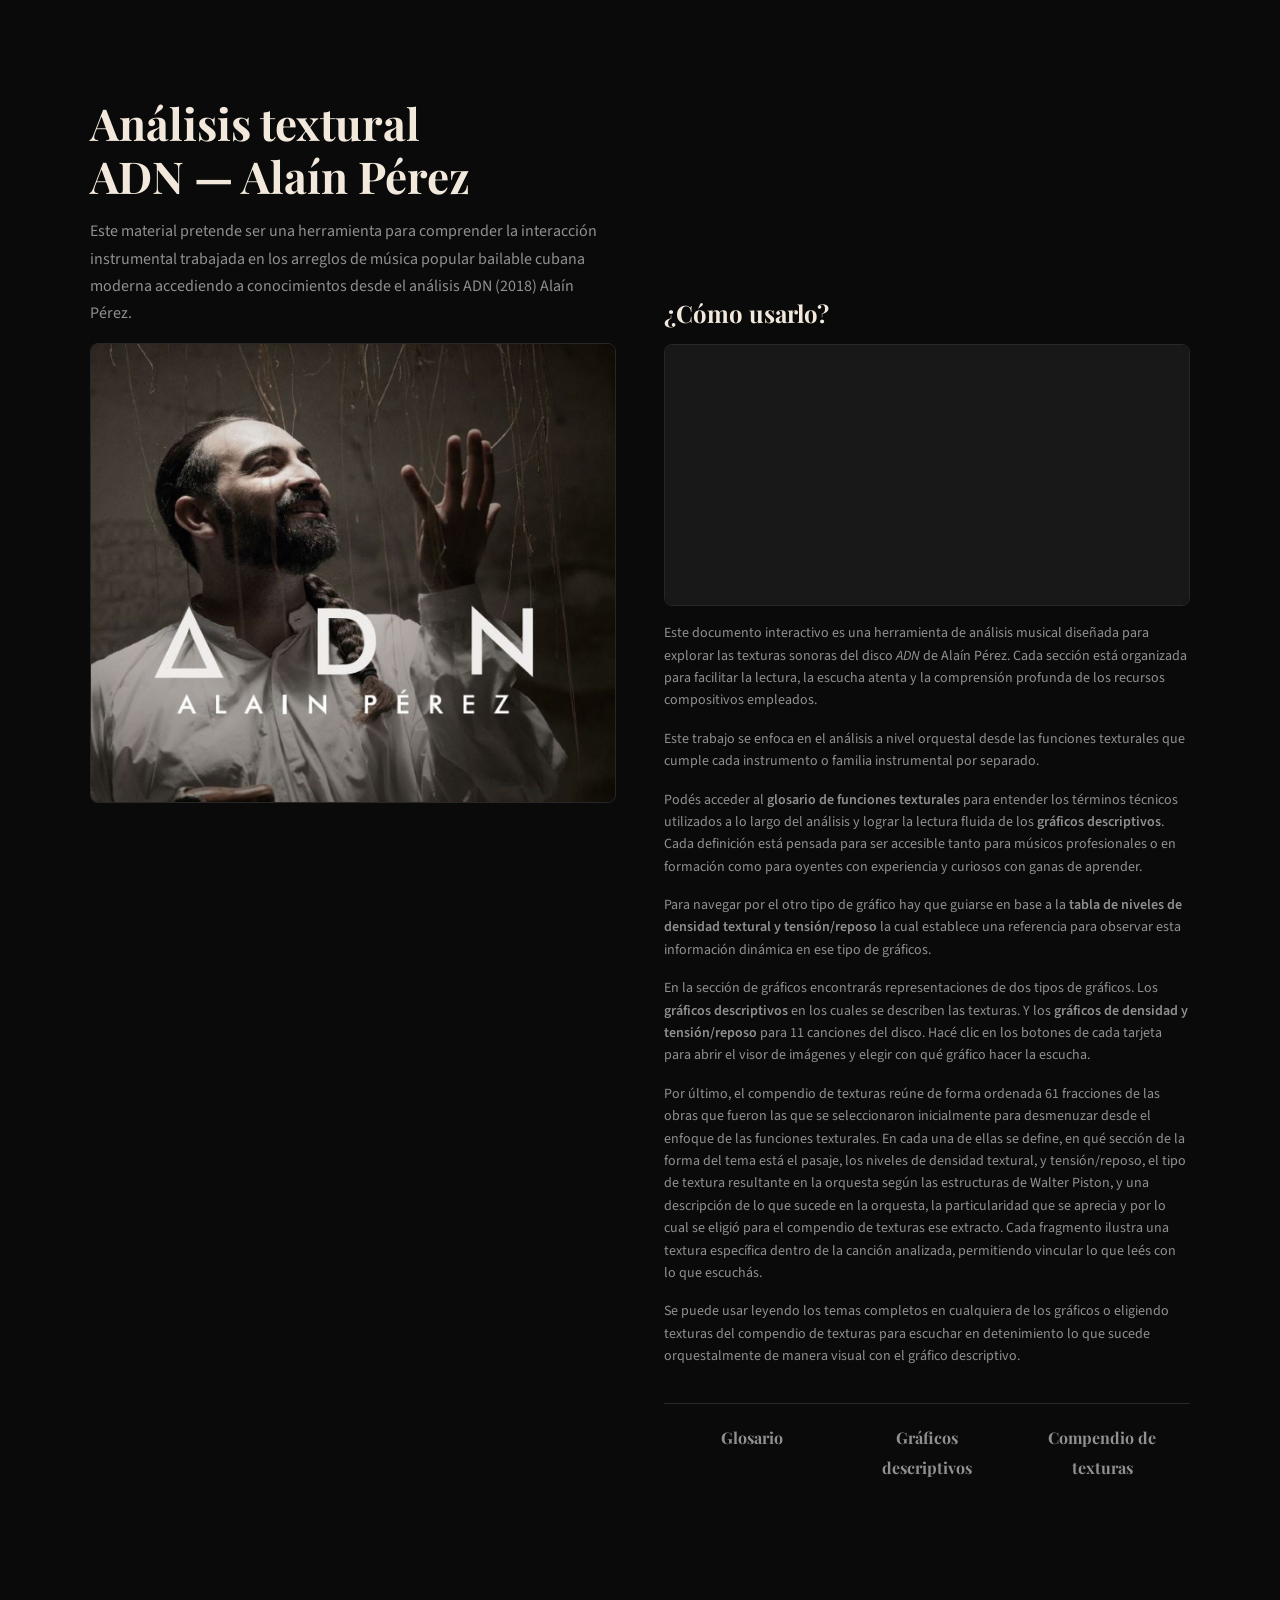
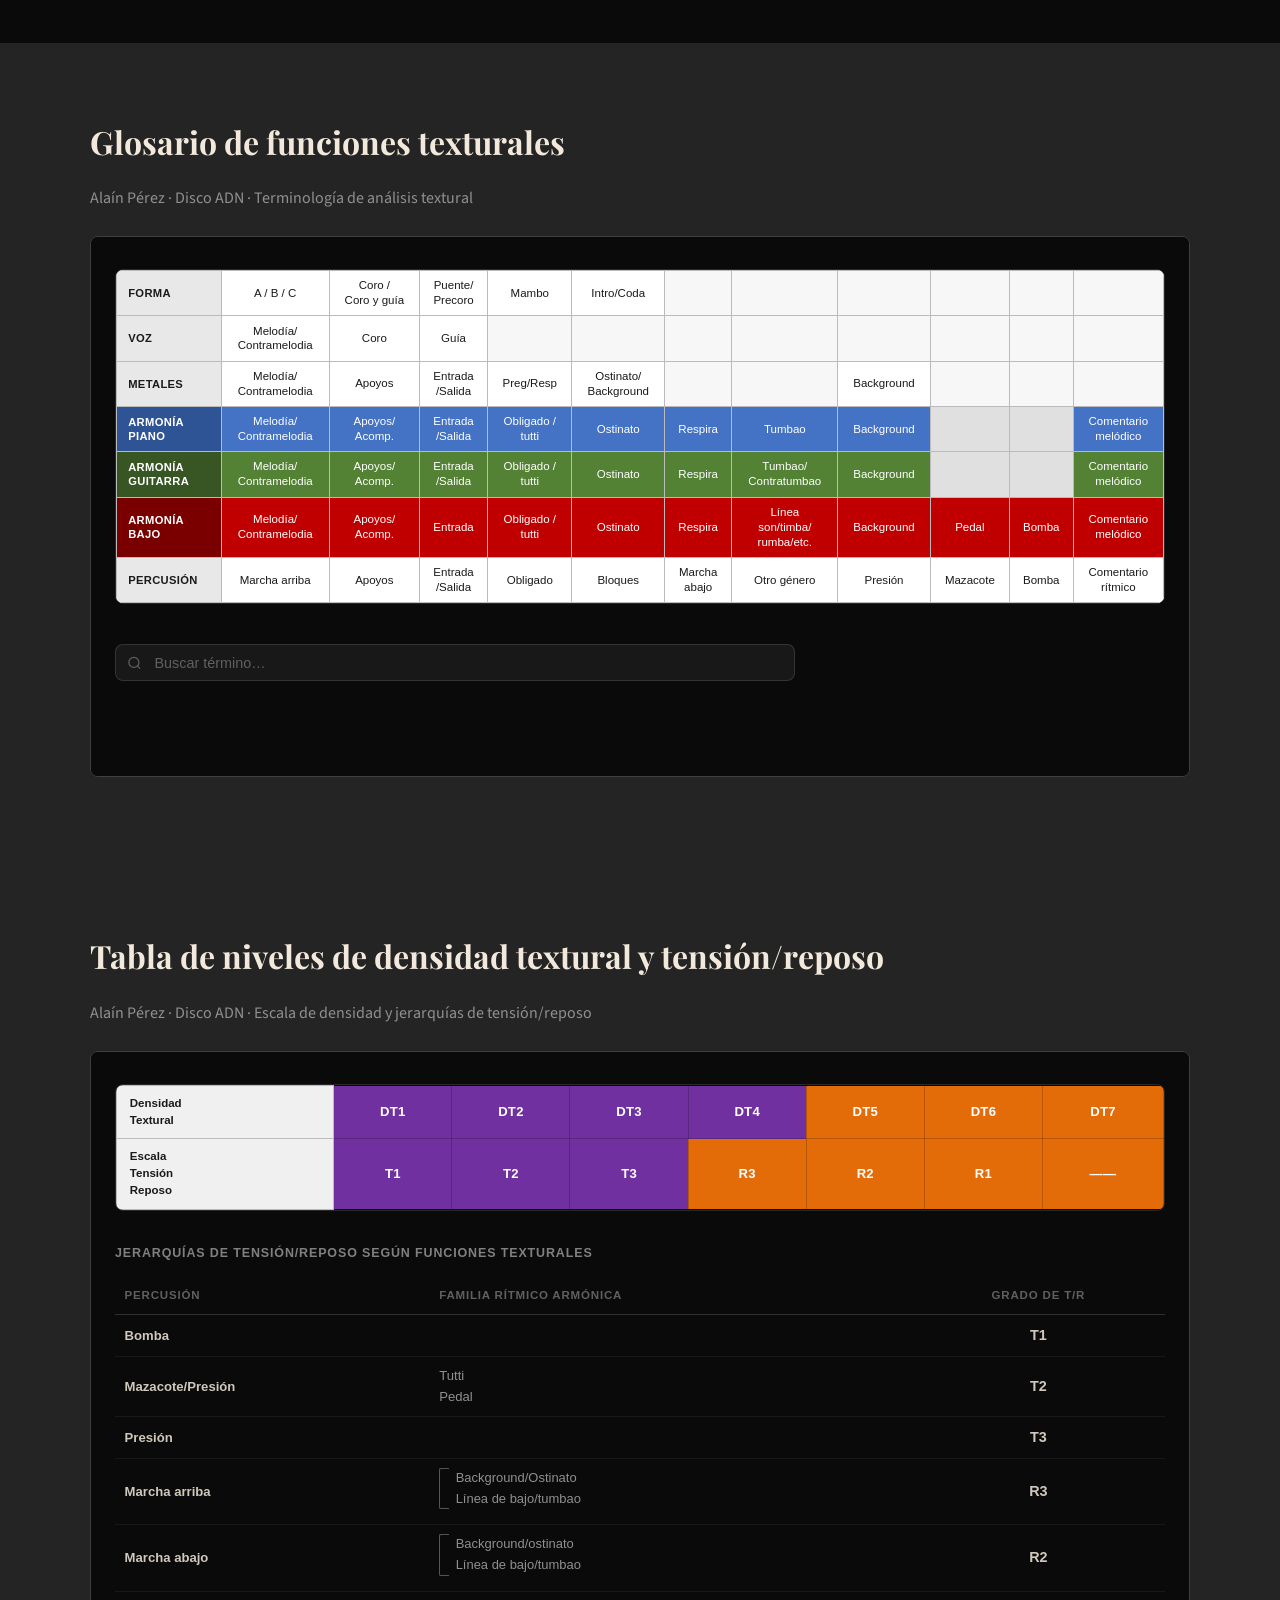
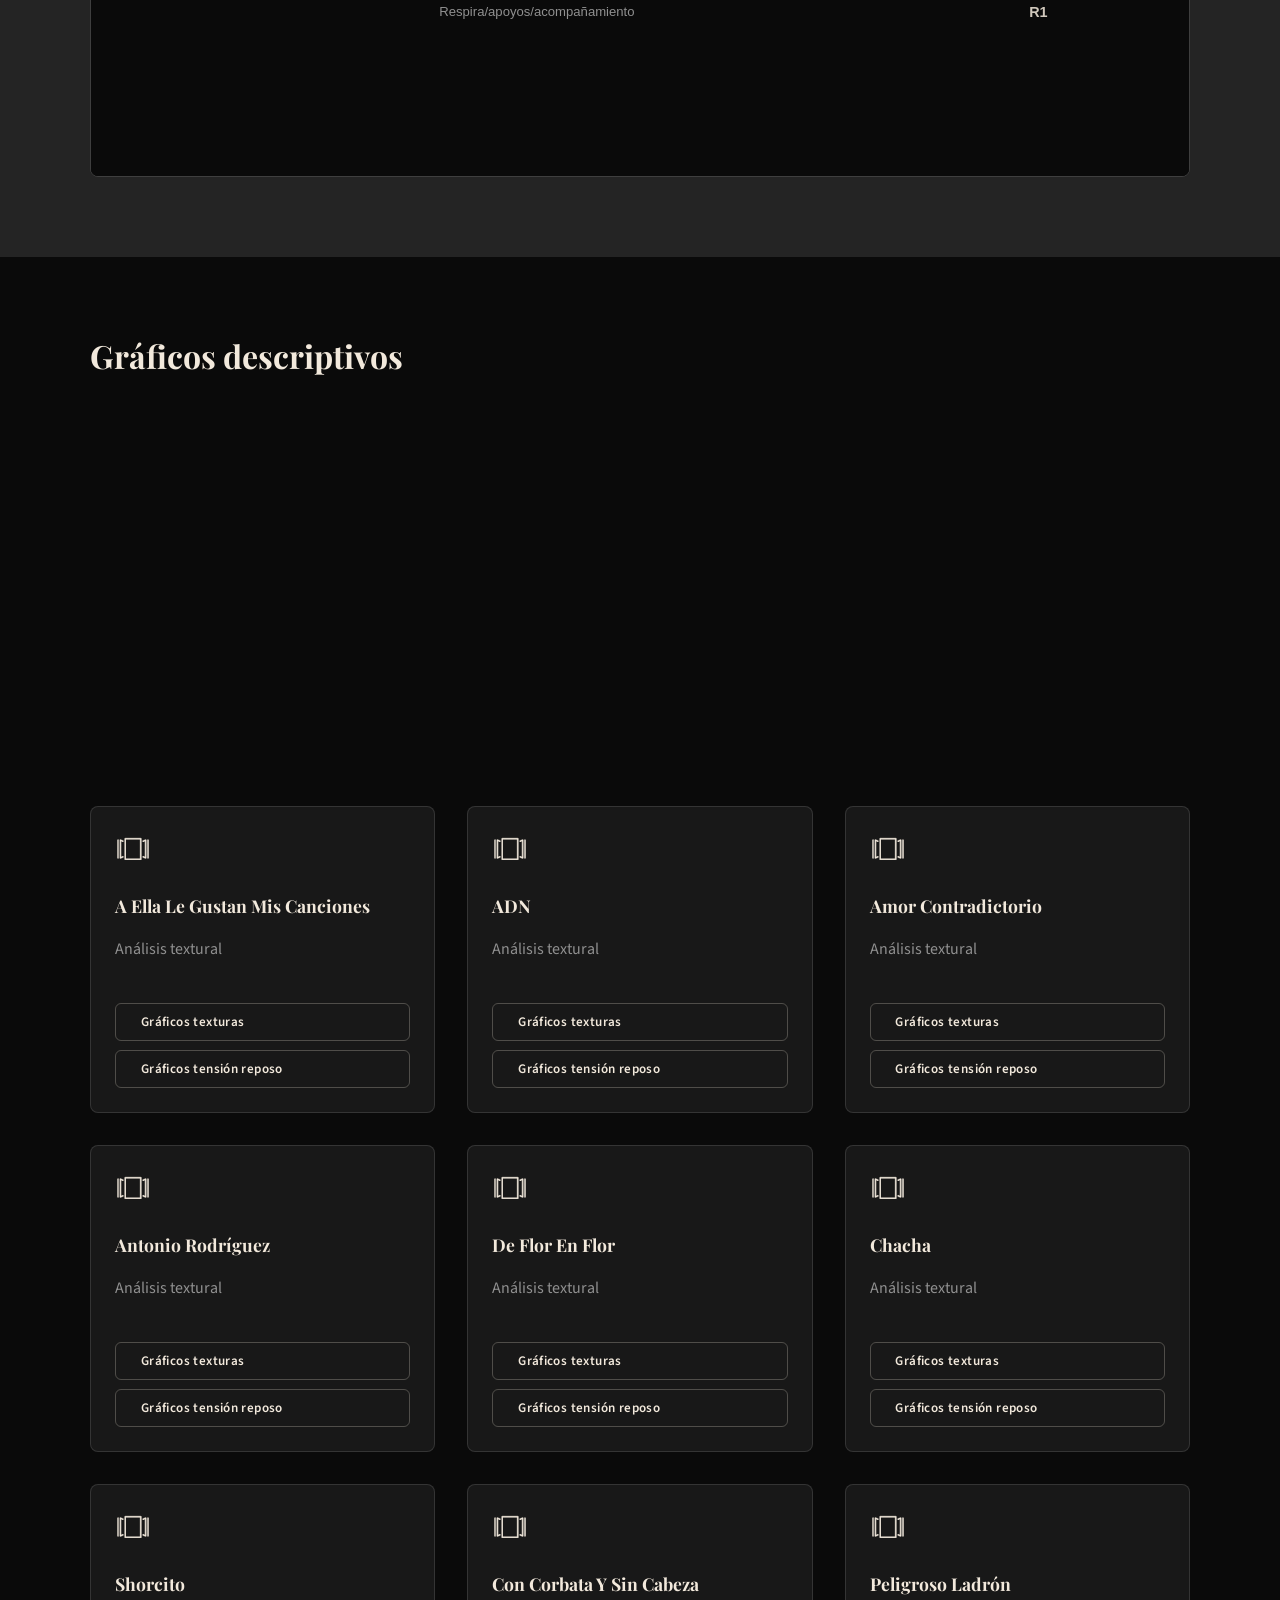
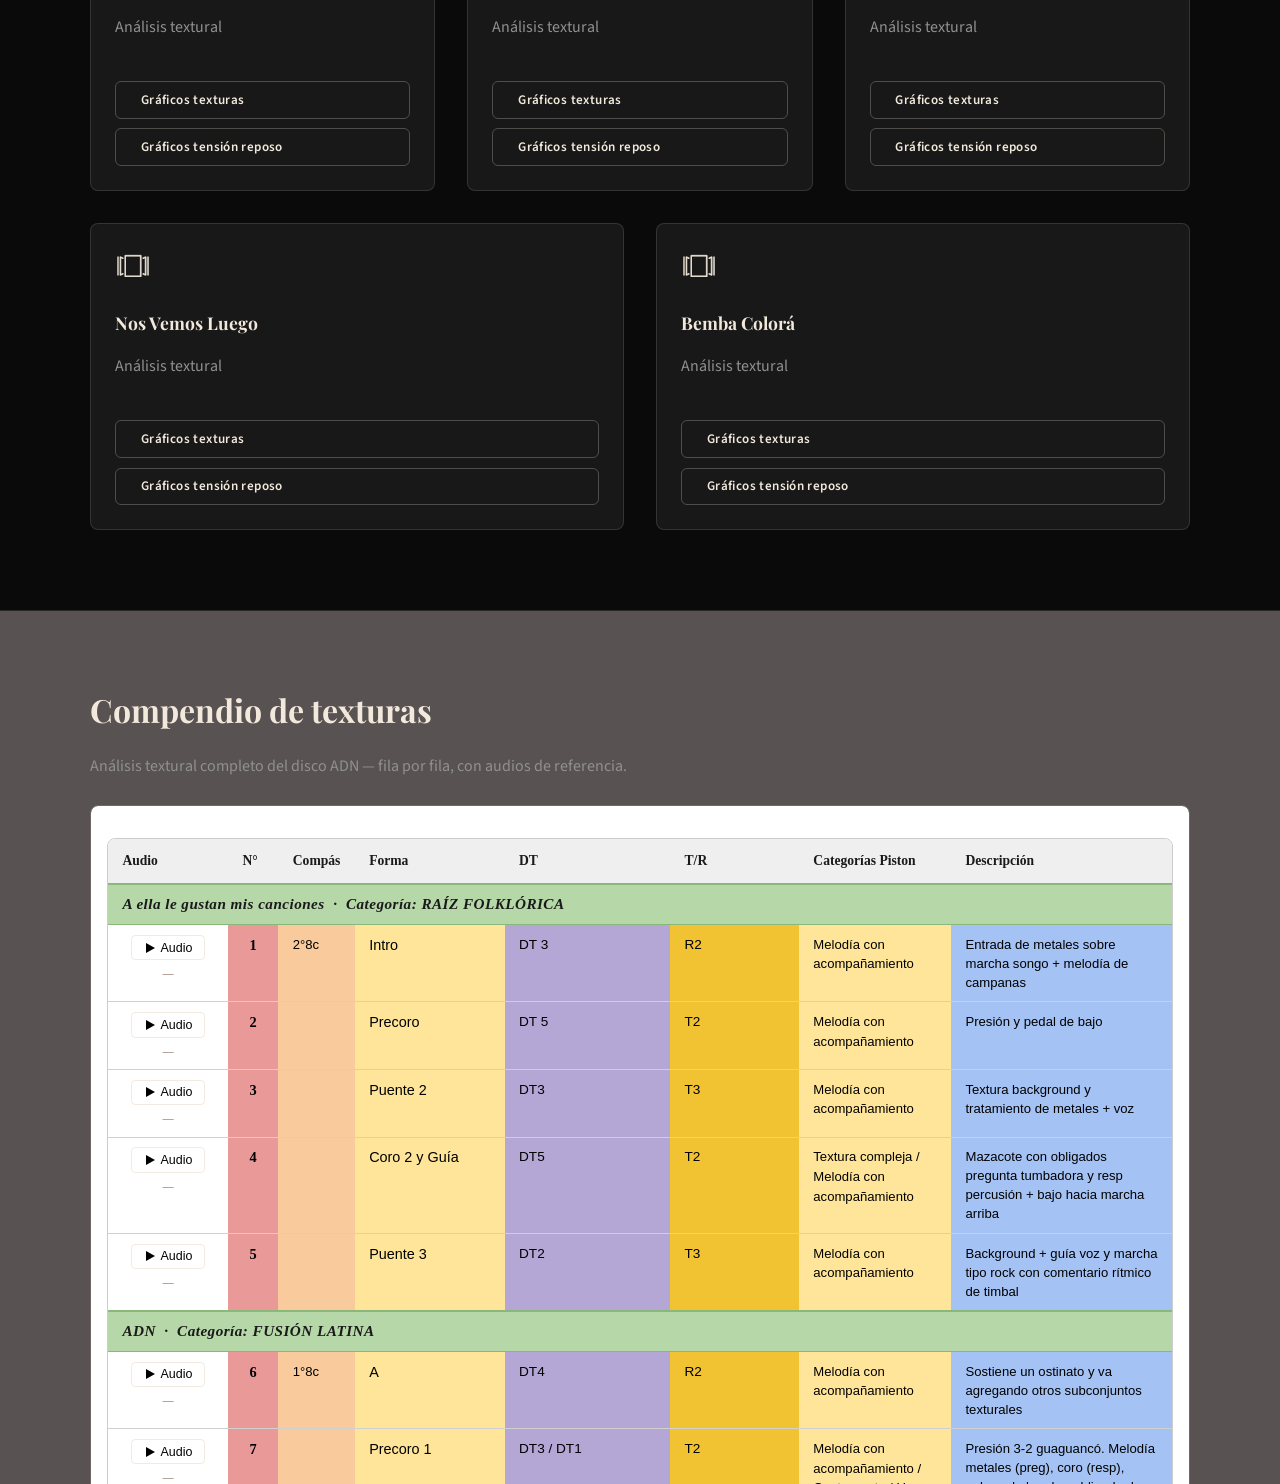
==== commit 598b27e2: "CambioS: opacidad nav lateral a 0, colores de texto y h1 a h2s" ====
--- a/index.html
+++ b/index.html
@@ -40,6 +40,14 @@
         background: rgba(242, 233, 220, 0.1) !important;
         border-color: var(--accent) !important;
         color: var(--accent) !important;
+      }
+      /* ── h2 con link: mismo color que h2 sin link ── */
+      h2 > a {
+        color: var(--accent);
+      }
+      h2 > a:hover {
+        color: var(--accent);
+        opacity: 0.75;
       }
       <link
       rel="stylesheet"
@@ -227,16 +235,14 @@
             <div class="hero-nav-col">
               <strong>
                 <a href="#graficos" class="hero-nav-link"
-                  >Gráficos <br />
-                  descriptivos</a
+                  >Gráficos <br class="nav-br" />descriptivos</a
                 ></strong
               >
             </div>
             <div class="hero-nav-col">
               <strong>
                 <a href="#compendio" class="hero-nav-link"
-                  >Compendio de <br />
-                  texturas</a
+                  >Compendio de <br class="nav-br" />texturas</a
                 ></strong
               >
             </div>
@@ -248,7 +254,7 @@
 
     <!-- ── 2. GLOSARIO DE TEXTURAS ── -->
     <div class="container--2" id="glosario">
-      <h1><a href="glosario.html">Glosario de texturas</a></h1>
+      <h2><a href="glosario.html">Glosario de funciones texturales</a></h2>
       <p>Alaín Pérez · Disco ADN · Terminología de análisis textural</p>
       <div class="compendio-embed-wrap">
         <iframe
@@ -256,7 +262,7 @@
           class="compendio-embed"
           id="glosario-iframe"
           style="height: 600px; transition: height 0.3s ease"
-          title="Glosario de texturas"
+          title="Glosario de funciones texturales"
           scrolling="no"
           frameborder="0"
         ></iframe>
@@ -267,11 +273,11 @@
 
     <!-- ── 2b. TABLA DE DENSIDAD TEXTURAL ── -->
     <div class="container--2" id="glosario2">
-      <h1>
+      <h2>
         <a href="glosario2.html"
           >Tabla de niveles de densidad textural y tensión/reposo</a
         >
-      </h1>
+      </h2>
       <p>
         Alaín Pérez · Disco ADN · Escala de densidad y jerarquías de
         tensión/reposo
@@ -293,7 +299,7 @@
 
     <!-- ── 3. GRÁFICOS ── -->
     <div class="container--3" id="graficos">
-      <h1>Gráficos descriptivos</h1>
+      <h2>Gráficos descriptivos</h2>
 
       <!-- PLAYLIST DE SPOTIFY -->
       <div id="spotify-playlist">
@@ -636,7 +642,9 @@
 
     <!-- ── 4. COMPENDIO DE TEXTURAS ── -->
     <div class="container--4" id="compendio">
-      <h1><a href="compendio.html">Compendio de texturas</a></h1>
+      <h2>
+        <a href="compendio.html">Compendio de texturas</a>
+      </h2>
       <p>
         Análisis textural completo del disco ADN — fila por fila, con audios de
         referencia.
--- a/styles.css
+++ b/styles.css
@@ -295,6 +295,15 @@
 
   .hero-nav-col {
     justify-content: flex-start;
+    text-align: left !important;
+  }
+
+  .hero-nav-link {
+    text-align: left !important;
+  }
+
+  .nav-br {
+    display: none;
   }
 }
 
@@ -305,6 +314,13 @@
 }
 
 .container--2 > h1 {
+  max-width: var(--max-width);
+  margin: 0 auto var(--content-gap);
+}
+
+.container--2 > h2,
+.container--3 > h2,
+.container--4 > h2 {
   max-width: var(--max-width);
   margin: 0 auto var(--content-gap);
 }
@@ -1153,11 +1169,14 @@
   display: flex;
   flex-direction: column;
   gap: 0.35rem;
-  opacity: 1;
+  opacity: 0;
   transform: translateX(0);
   transition:
     opacity 0.6s ease,
     transform 0.6s ease;
+}
+.side-nav:hover {
+  opacity: 2;
 }
 
 .side-nav-btn {
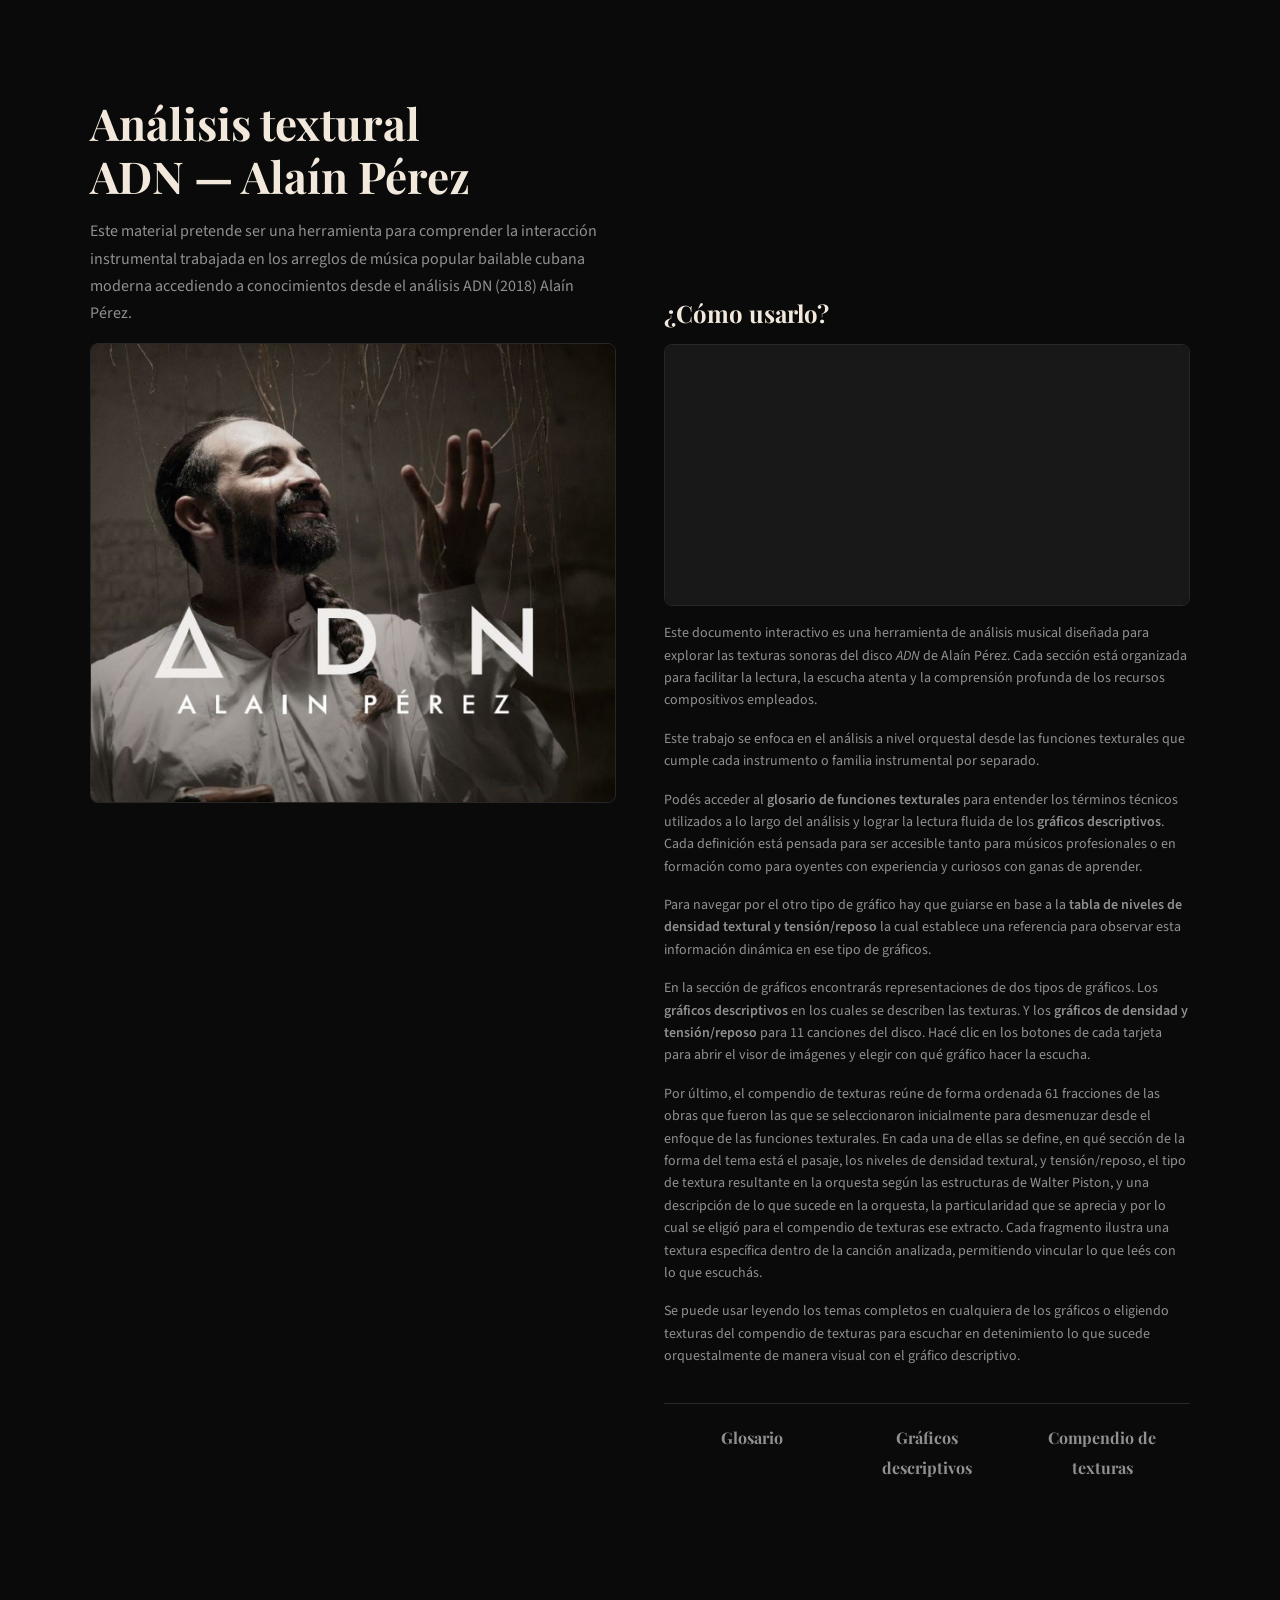
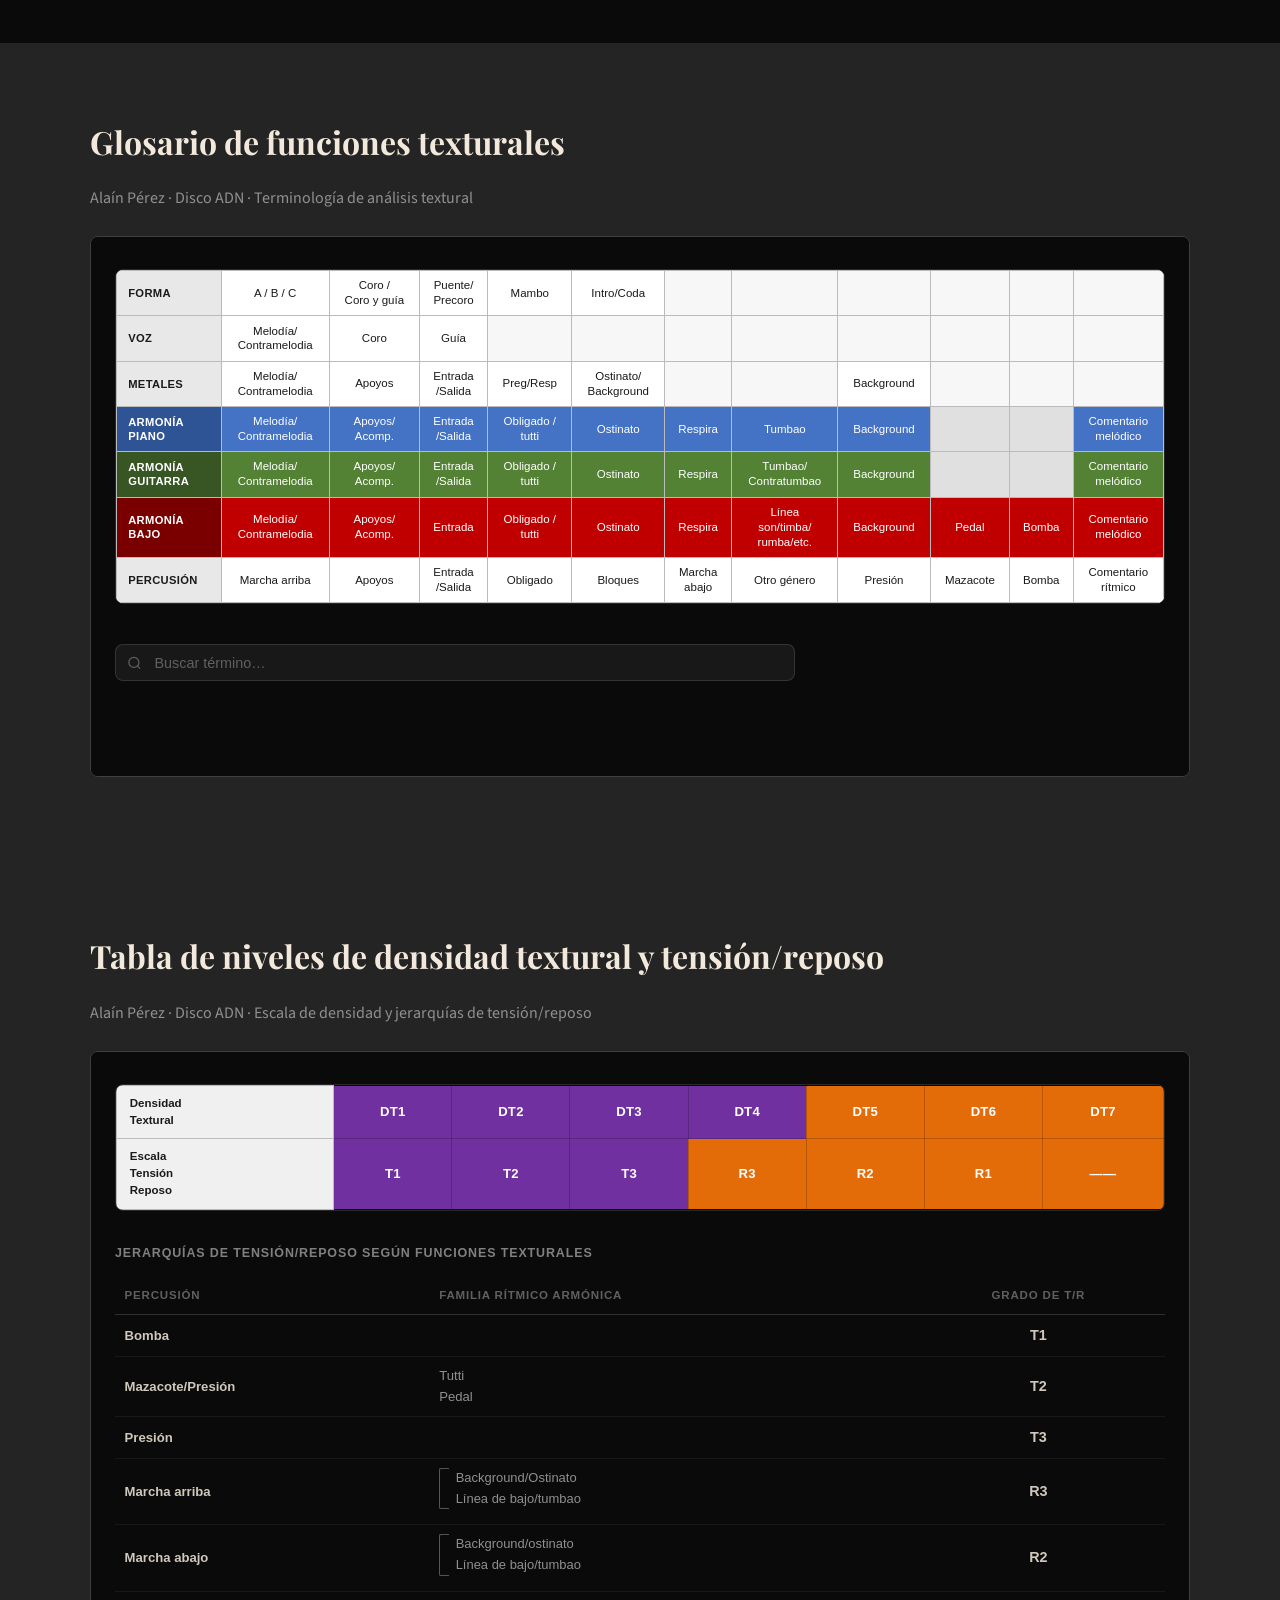
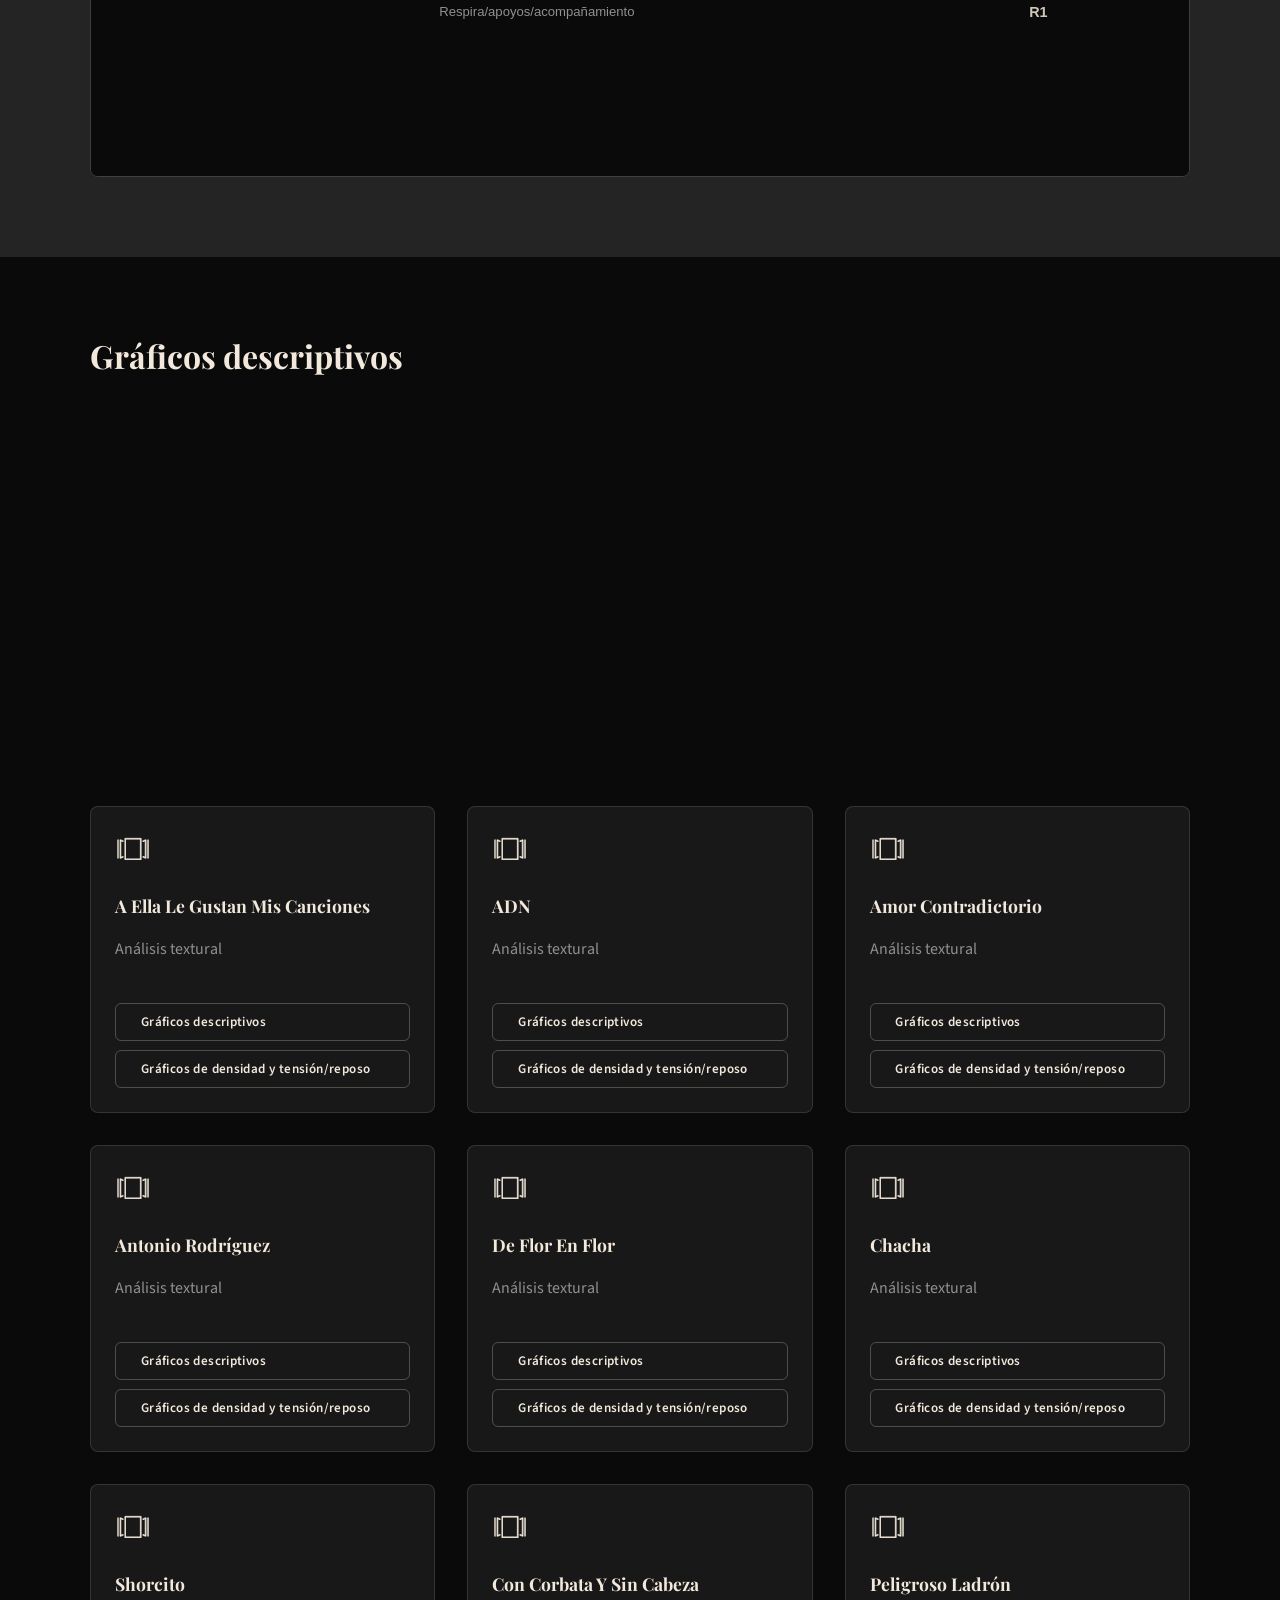
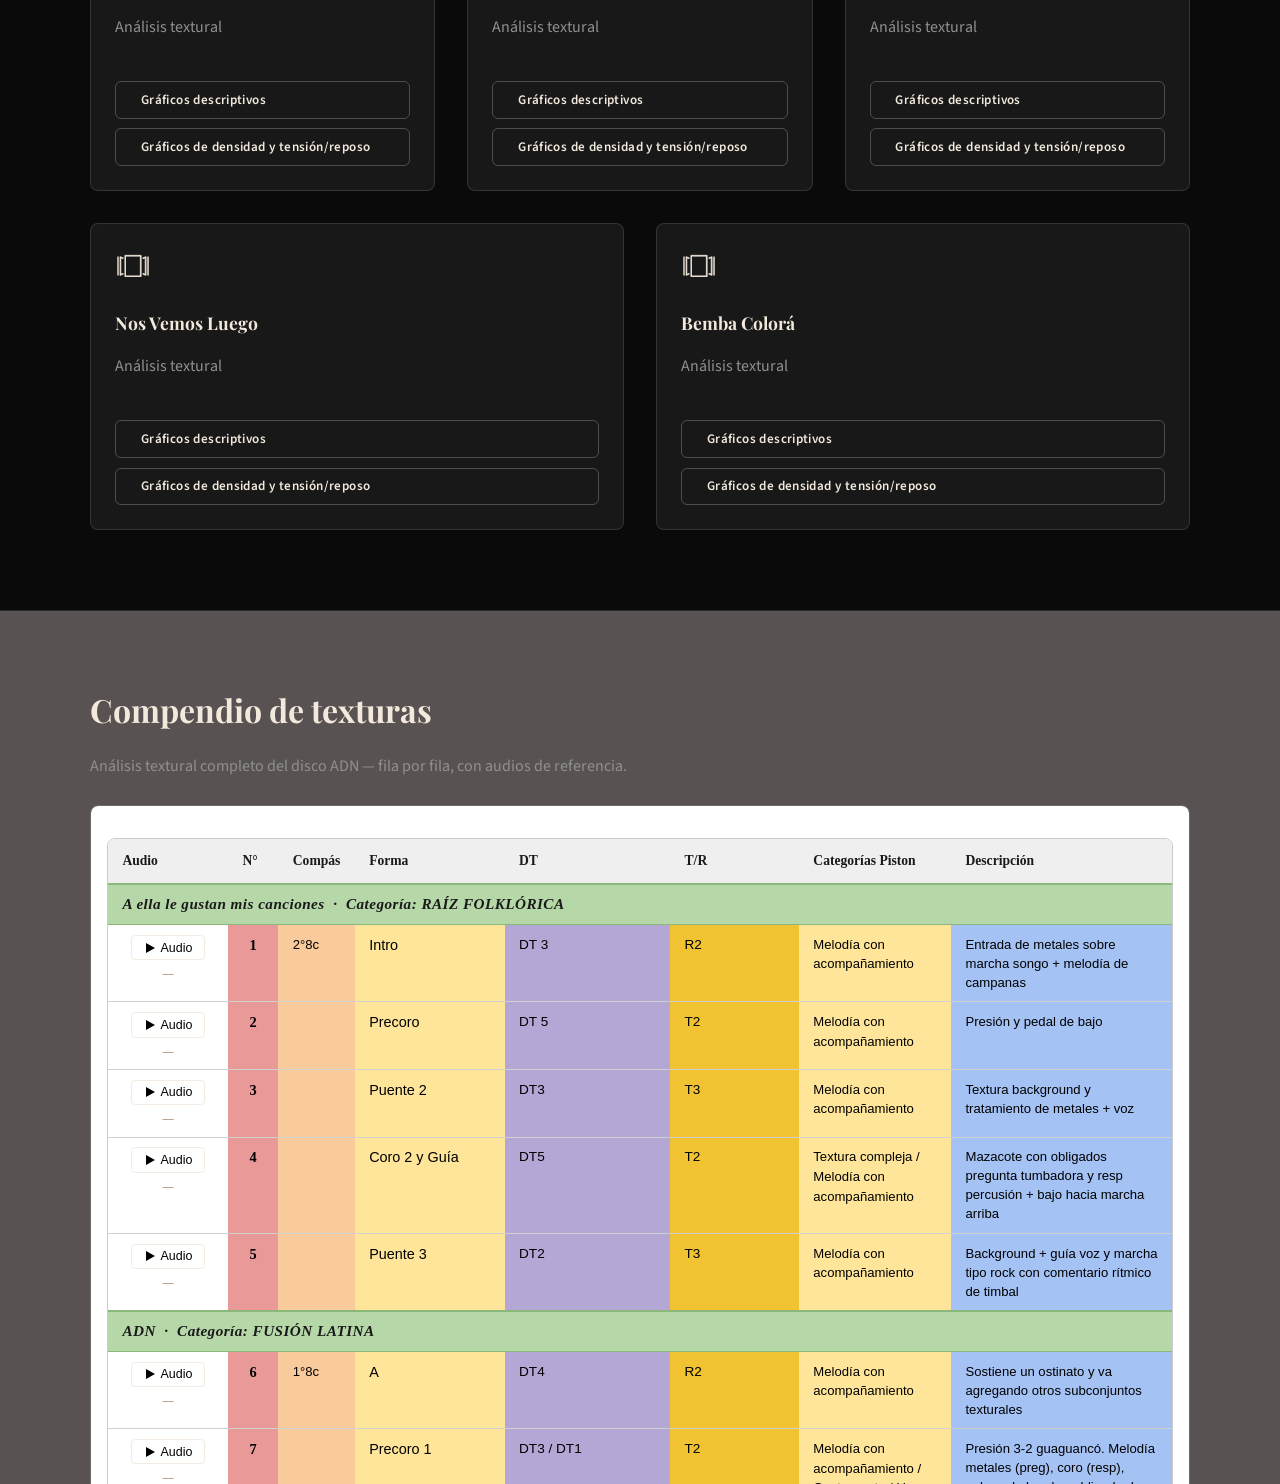
==== commit 29d43258: "Arreglé crasheo de botones resposive" ====
--- a/index.html
+++ b/index.html
@@ -354,13 +354,14 @@
                 class="btn-galeria btn-texturas"
                 onclick="abrirGaleria(event, this, 'texturas')"
               >
-                <i class="fa-solid fa-file-image"></i> Gráficos texturas
+                <i class="fa-solid fa-file-image"></i> Gráficos descriptivos
               </button>
               <button
                 class="btn-galeria btn-tr"
                 onclick="abrirGaleria(event, this, 'tr')"
               >
-                <i class="fa-regular fa-file-image"></i> Gráficos tensión reposo
+                <i class="fa-regular fa-file-image"></i> Gráficos de densidad y
+                tensión/reposo
               </button>
             </div>
           </div>
@@ -381,13 +382,14 @@
                 class="btn-galeria btn-texturas"
                 onclick="abrirGaleria(event, this, 'texturas')"
               >
-                <i class="fa-solid fa-file-image"></i> Gráficos texturas
+                <i class="fa-solid fa-file-image"></i> Gráficos descriptivos
               </button>
               <button
                 class="btn-galeria btn-tr"
                 onclick="abrirGaleria(event, this, 'tr')"
               >
-                <i class="fa-regular fa-file-image"></i> Gráficos tensión reposo
+                <i class="fa-regular fa-file-image"></i> Gráficos de densidad y
+                tensión/reposo
               </button>
             </div>
           </div>
@@ -408,13 +410,14 @@
                 class="btn-galeria btn-texturas"
                 onclick="abrirGaleria(event, this, 'texturas')"
               >
-                <i class="fa-solid fa-file-image"></i> Gráficos texturas
+                <i class="fa-solid fa-file-image"></i> Gráficos descriptivos
               </button>
               <button
                 class="btn-galeria btn-tr"
                 onclick="abrirGaleria(event, this, 'tr')"
               >
-                <i class="fa-regular fa-file-image"></i> Gráficos tensión reposo
+                <i class="fa-regular fa-file-image"></i> Gráficos de densidad y
+                tensión/reposo
               </button>
             </div>
           </div>
@@ -435,13 +438,14 @@
                 class="btn-galeria btn-texturas"
                 onclick="abrirGaleria(event, this, 'texturas')"
               >
-                <i class="fa-solid fa-file-image"></i> Gráficos texturas
+                <i class="fa-solid fa-file-image"></i> Gráficos descriptivos
               </button>
               <button
                 class="btn-galeria btn-tr"
                 onclick="abrirGaleria(event, this, 'tr')"
               >
-                <i class="fa-regular fa-file-image"></i> Gráficos tensión reposo
+                <i class="fa-regular fa-file-image"></i> Gráficos de densidad y
+                tensión/reposo
               </button>
             </div>
           </div>
@@ -462,13 +466,14 @@
                 class="btn-galeria btn-texturas"
                 onclick="abrirGaleria(event, this, 'texturas')"
               >
-                <i class="fa-solid fa-file-image"></i> Gráficos texturas
+                <i class="fa-solid fa-file-image"></i> Gráficos descriptivos
               </button>
               <button
                 class="btn-galeria btn-tr"
                 onclick="abrirGaleria(event, this, 'tr')"
               >
-                <i class="fa-regular fa-file-image"></i> Gráficos tensión reposo
+                <i class="fa-regular fa-file-image"></i> Gráficos de densidad y
+                tensión/reposo
               </button>
             </div>
           </div>
@@ -489,13 +494,14 @@
                 class="btn-galeria btn-texturas"
                 onclick="abrirGaleria(event, this, 'texturas')"
               >
-                <i class="fa-solid fa-file-image"></i> Gráficos texturas
+                <i class="fa-solid fa-file-image"></i> Gráficos descriptivos
               </button>
               <button
                 class="btn-galeria btn-tr"
                 onclick="abrirGaleria(event, this, 'tr')"
               >
-                <i class="fa-regular fa-file-image"></i> Gráficos tensión reposo
+                <i class="fa-regular fa-file-image"></i> Gráficos de densidad y
+                tensión/reposo
               </button>
             </div>
           </div>
@@ -516,13 +522,14 @@
                 class="btn-galeria btn-texturas"
                 onclick="abrirGaleria(event, this, 'texturas')"
               >
-                <i class="fa-solid fa-file-image"></i> Gráficos texturas
+                <i class="fa-solid fa-file-image"></i> Gráficos descriptivos
               </button>
               <button
                 class="btn-galeria btn-tr"
                 onclick="abrirGaleria(event, this, 'tr')"
               >
-                <i class="fa-regular fa-file-image"></i> Gráficos tensión reposo
+                <i class="fa-regular fa-file-image"></i> Gráficos de densidad y
+                tensión/reposo
               </button>
             </div>
           </div>
@@ -543,13 +550,14 @@
                 class="btn-galeria btn-texturas"
                 onclick="abrirGaleria(event, this, 'texturas')"
               >
-                <i class="fa-solid fa-file-image"></i> Gráficos texturas
+                <i class="fa-solid fa-file-image"></i> Gráficos descriptivos
               </button>
               <button
                 class="btn-galeria btn-tr"
                 onclick="abrirGaleria(event, this, 'tr')"
               >
-                <i class="fa-regular fa-file-image"></i> Gráficos tensión reposo
+                <i class="fa-regular fa-file-image"></i> Gráficos de densidad y
+                tensión/reposo
               </button>
             </div>
           </div>
@@ -570,13 +578,14 @@
                 class="btn-galeria btn-texturas"
                 onclick="abrirGaleria(event, this, 'texturas')"
               >
-                <i class="fa-solid fa-file-image"></i> Gráficos texturas
+                <i class="fa-solid fa-file-image"></i> Gráficos descriptivos
               </button>
               <button
                 class="btn-galeria btn-tr"
                 onclick="abrirGaleria(event, this, 'tr')"
               >
-                <i class="fa-regular fa-file-image"></i> Gráficos tensión reposo
+                <i class="fa-regular fa-file-image"></i> Gráficos de densidad y
+                tensión/reposo
               </button>
             </div>
           </div>
@@ -597,13 +606,14 @@
                 class="btn-galeria btn-texturas"
                 onclick="abrirGaleria(event, this, 'texturas')"
               >
-                <i class="fa-solid fa-file-image"></i> Gráficos texturas
+                <i class="fa-solid fa-file-image"></i> Gráficos descriptivos
               </button>
               <button
                 class="btn-galeria btn-tr"
                 onclick="abrirGaleria(event, this, 'tr')"
               >
-                <i class="fa-regular fa-file-image"></i> Gráficos tensión reposo
+                <i class="fa-regular fa-file-image"></i> Gráficos de densidad y
+                tensión/reposo
               </button>
             </div>
           </div>
@@ -624,13 +634,14 @@
                 class="btn-galeria btn-texturas"
                 onclick="abrirGaleria(event, this, 'texturas')"
               >
-                <i class="fa-solid fa-file-image"></i> Gráficos texturas
+                <i class="fa-solid fa-file-image"></i> Gráficos descriptivos
               </button>
               <button
                 class="btn-galeria btn-tr"
                 onclick="abrirGaleria(event, this, 'tr')"
               >
-                <i class="fa-regular fa-file-image"></i> Gráficos tensión reposo
+                <i class="fa-regular fa-file-image"></i> Gráficos de densidad y
+                tensión/reposo
               </button>
             </div>
           </div>
@@ -862,7 +873,9 @@
 
         const titulo = item.querySelector("h3").textContent;
         const tipoLabel =
-          tipo === "texturas" ? "Gráficos texturas" : "Gráficos tensión reposo";
+          tipo === "texturas"
+            ? "Gráficos descriptivos"
+            : "Gráficos de densidad y tensión/reposo";
 
         document.getElementById("gallery-modal-title").textContent = titulo;
         document.getElementById("gallery-modal-tipo").textContent = tipoLabel;
--- a/styles.css
+++ b/styles.css
@@ -1245,3 +1245,58 @@
     font-size: 0.62rem;
   }
 }
+
+/* ===== TARJETAS + BOTONES — RESPONSIVE MOBILE ===== */
+@media (max-width: 600px) {
+  /* Una tarjeta por fila, sin altura mínima exagerada */
+  .grafico-item {
+    flex: 1 1 100%;
+    min-height: unset;
+    justify-content: flex-start;
+    padding: 1.1rem 1rem;
+  }
+
+  .grafico-contenido {
+    gap: 0.5rem;
+  }
+
+  .grafico-botones {
+    gap: 0.45rem;
+    margin-top: 0.5rem;
+  }
+
+  .btn-galeria {
+    font-size: 0.78rem;
+    padding: 0.5rem 0.8rem;
+    gap: 0.45rem;
+    line-height: 1.35;
+    white-space: normal;
+    word-break: break-word;
+    align-items: flex-start;
+  }
+
+  .btn-galeria i {
+    font-size: 0.88rem;
+    flex-shrink: 0;
+    margin-top: 0.1rem;
+  }
+}
+
+/* ===== FIX: botones y contenedor no desbordan en mobile ===== */
+@media (max-width: 600px) {
+  .grafico-item {
+    overflow: hidden;
+  }
+
+  .grafico-botones {
+    width: 100%;
+    overflow: hidden;
+  }
+
+  .btn-galeria {
+    width: 100%;
+    max-width: 100%;
+    box-sizing: border-box;
+    overflow: hidden;
+  }
+}
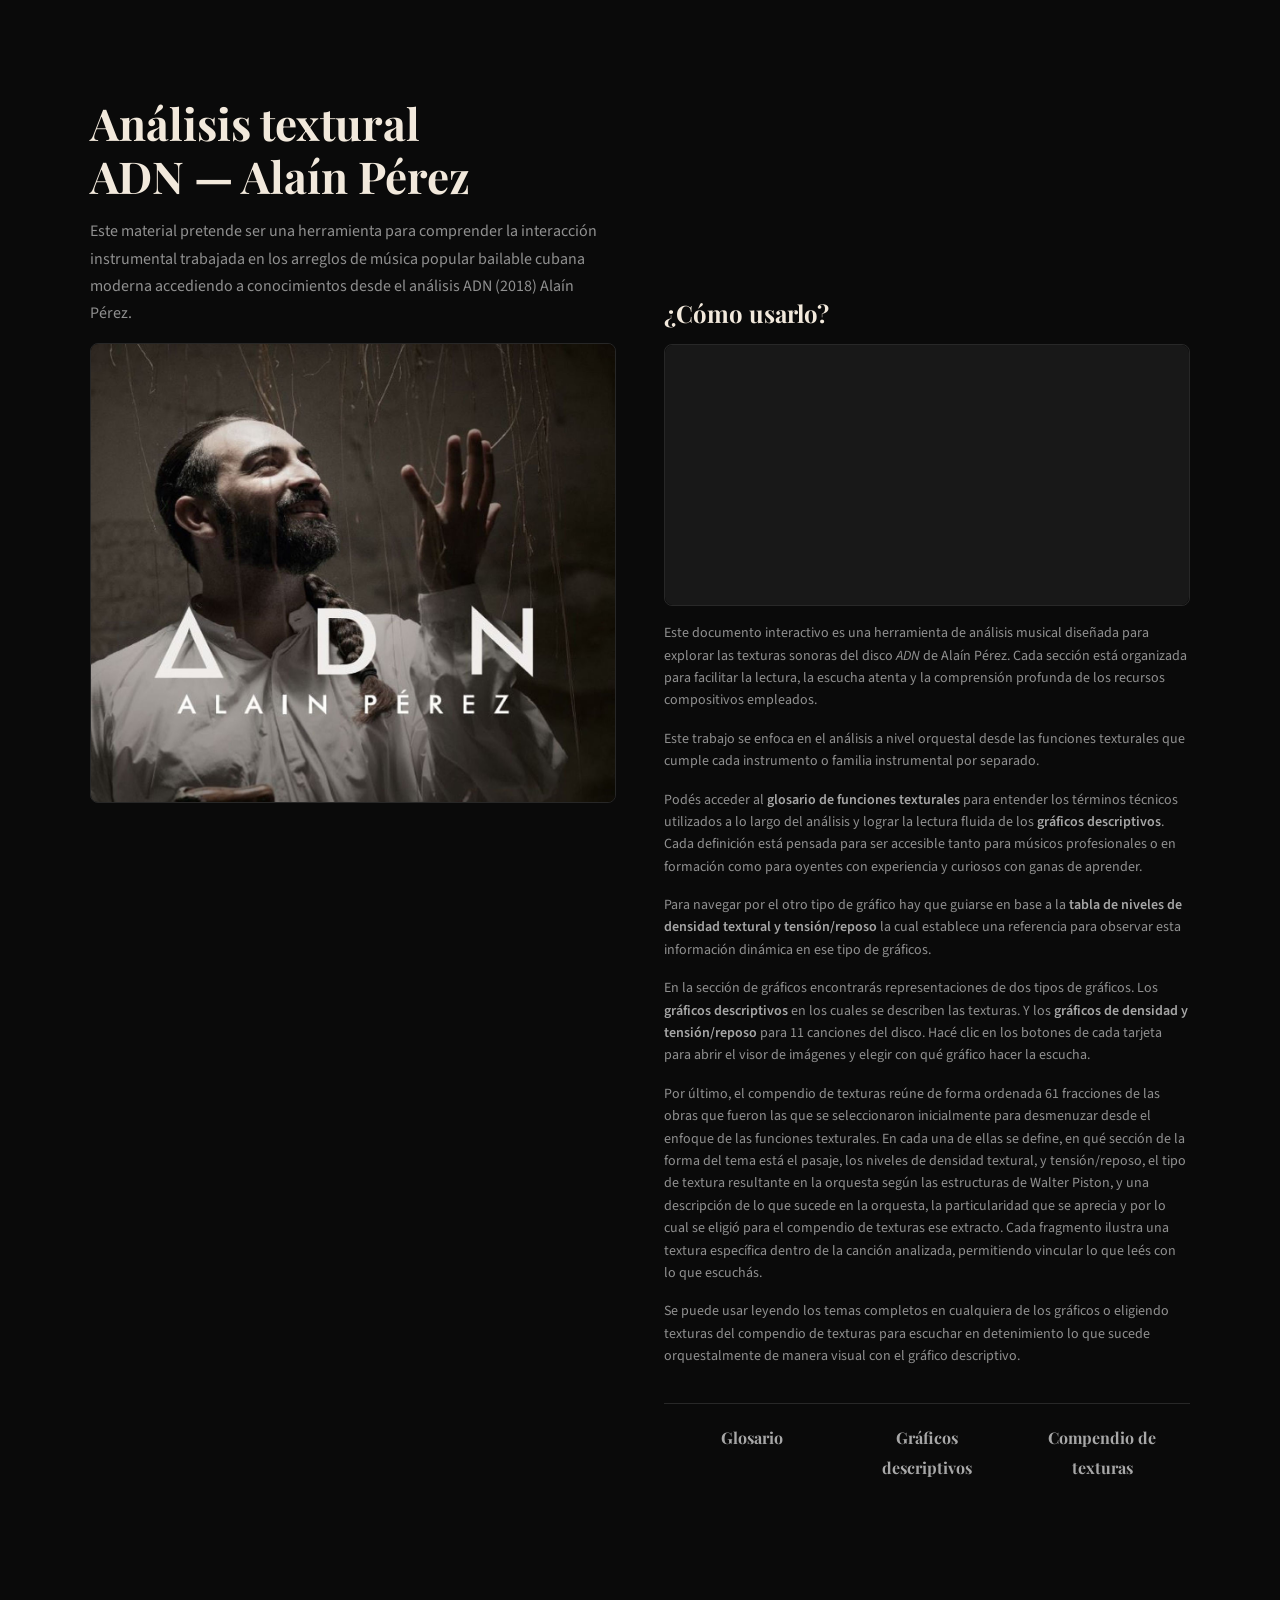
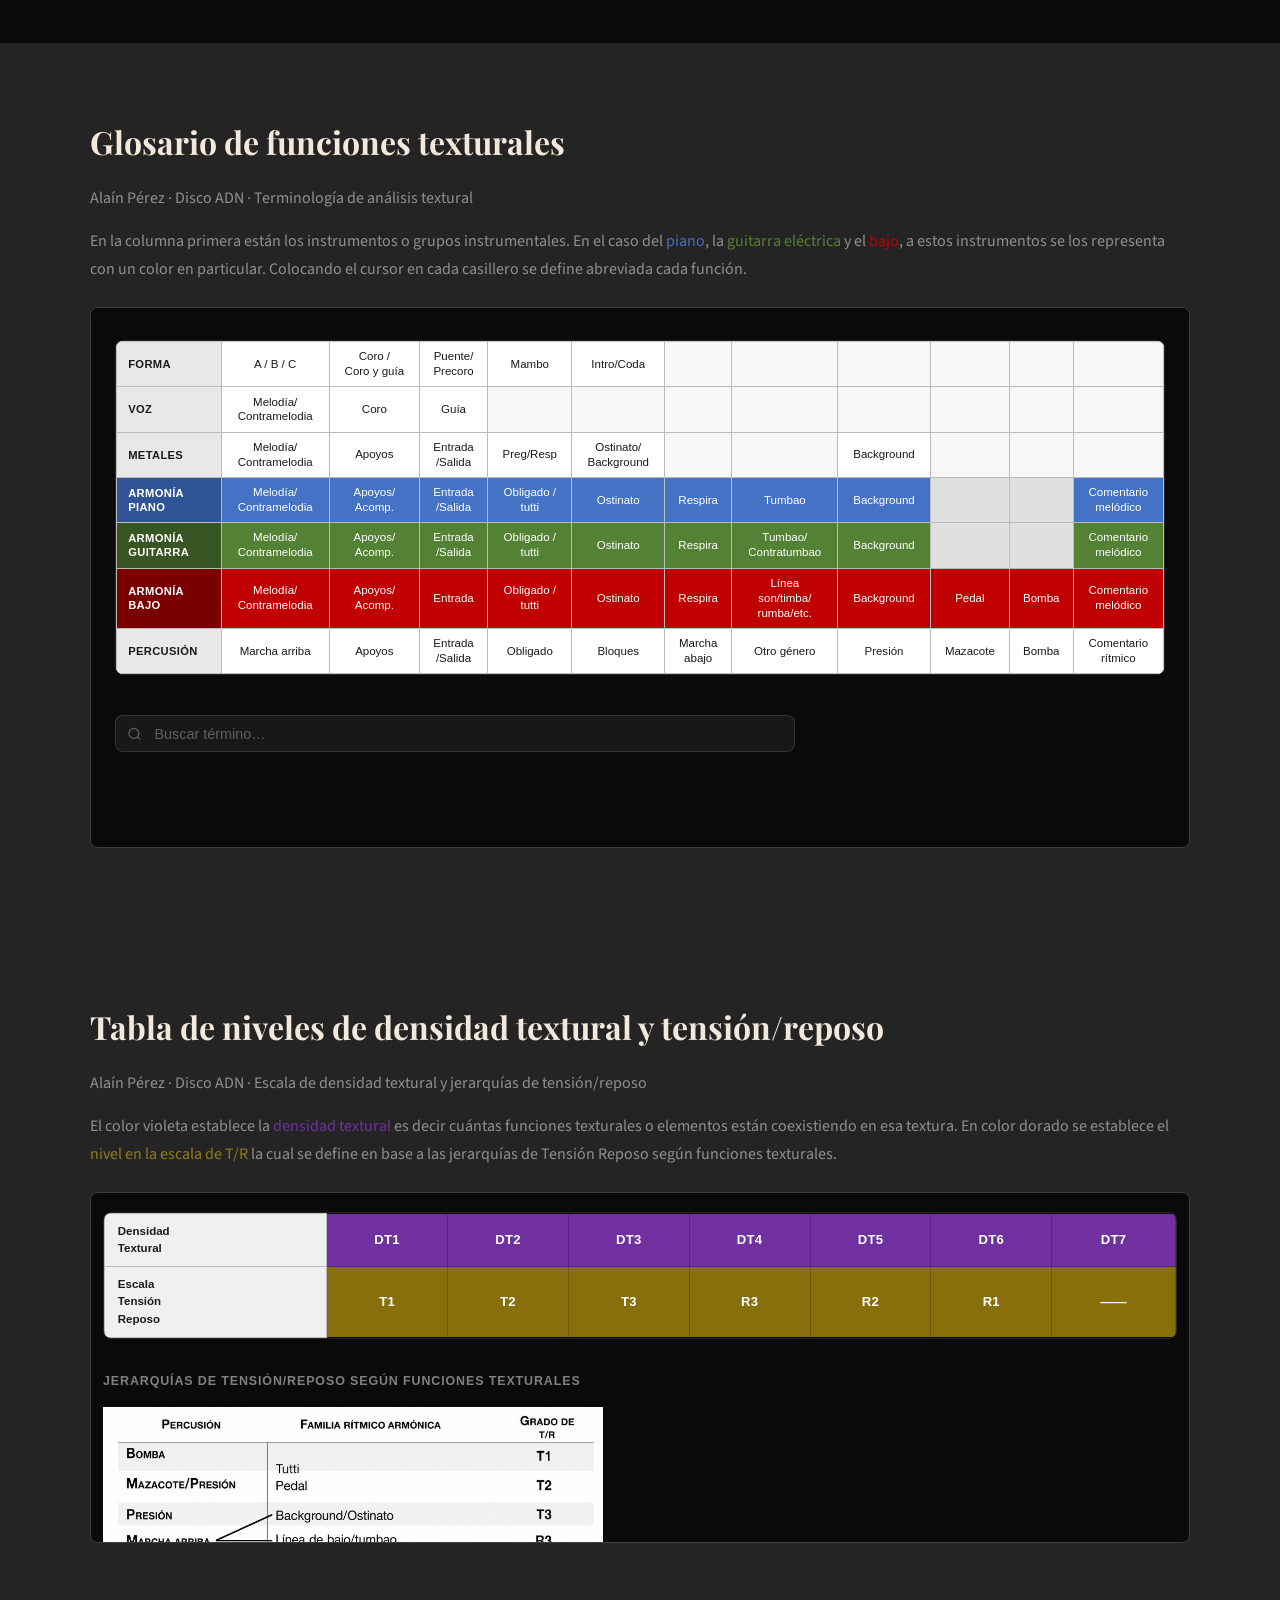
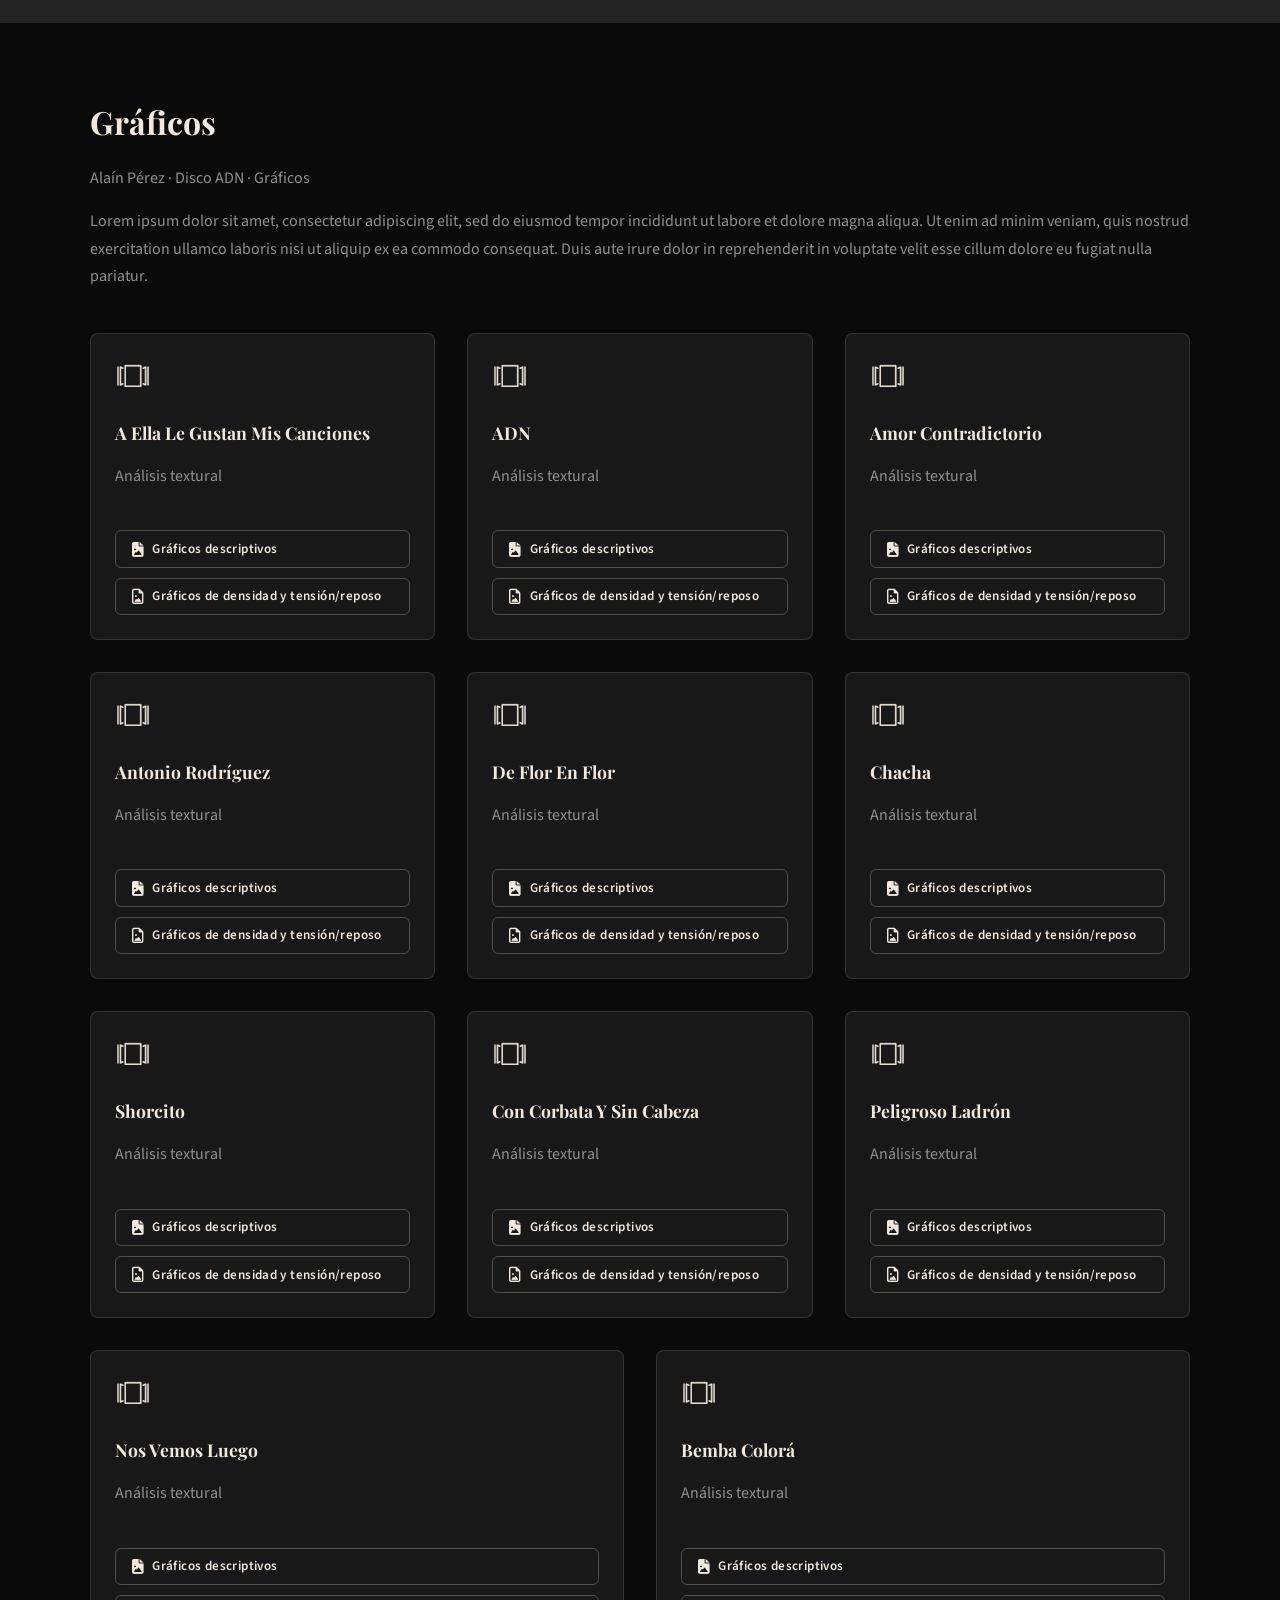
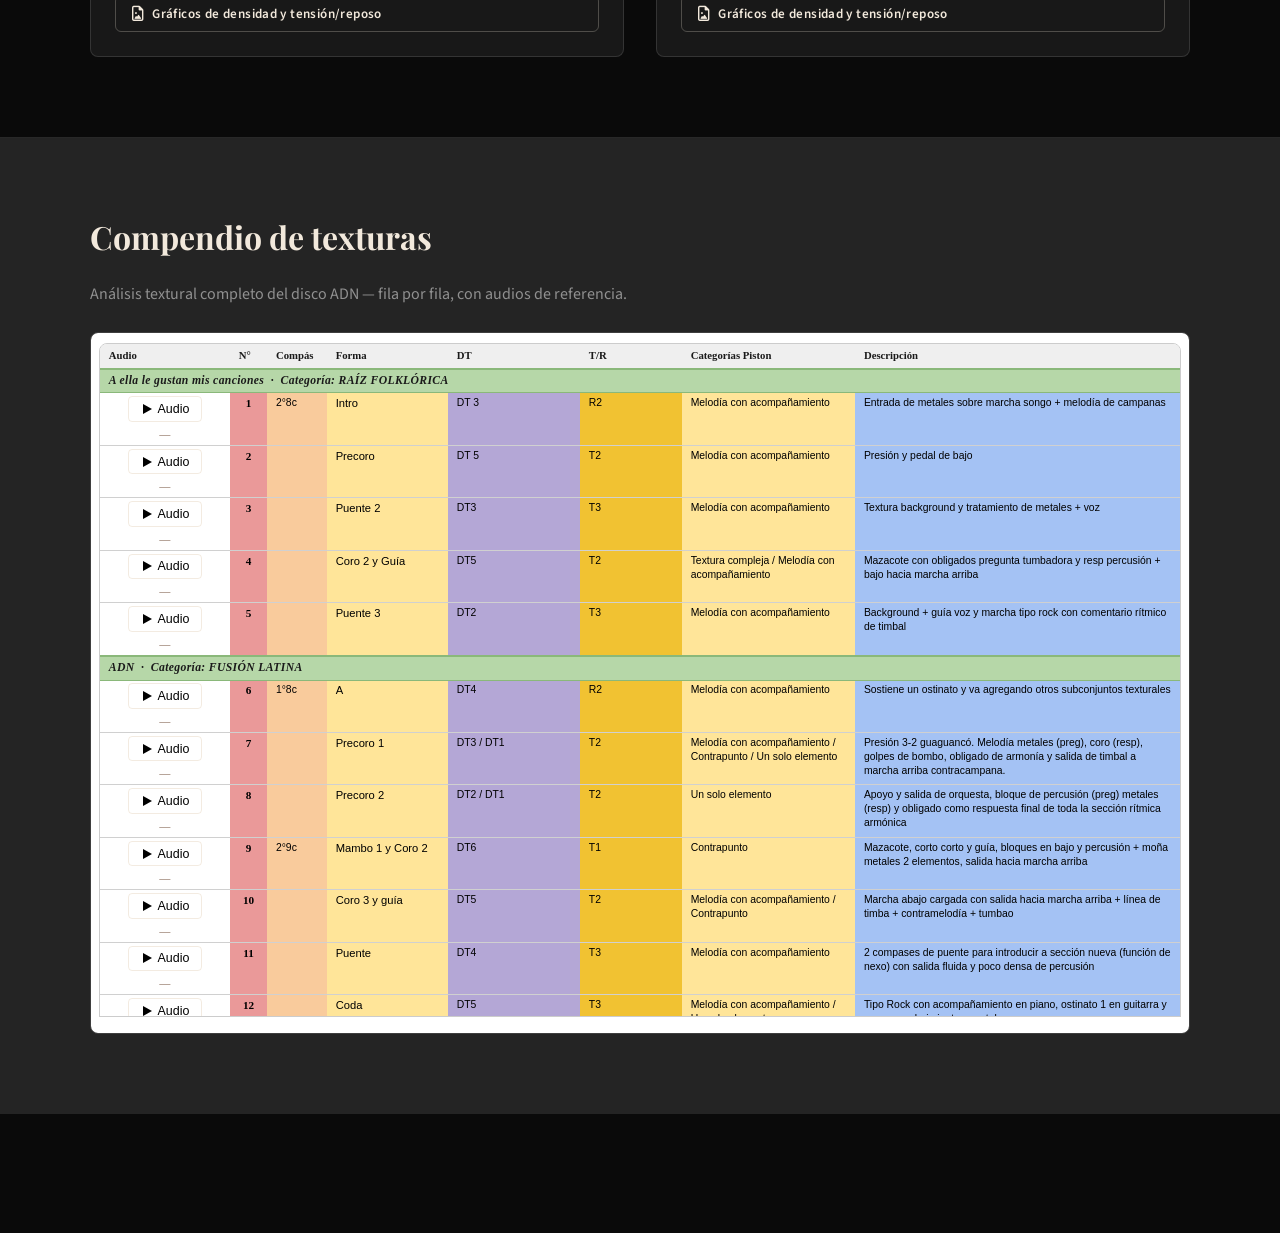
==== commit a1ccbc8b: "Cambios planteados en reunion 26/5" ====
--- a/index.html
+++ b/index.html
@@ -6,14 +6,12 @@
     <title>Análisis textural — ADN — Alaín Pérez</title>
     <link rel="stylesheet" href="styles.css" />
     <style>
-      /* ── Centrar texto links del nav ── */
       .hero-nav-link {
         text-align: center !important;
       }
       .hero-nav-col {
         text-align: center !important;
       }
-      /* ── Pop effect Spotify ── */
       #spotify-iframe {
         transition:
           transform 0.15s cubic-bezier(0.34, 1.56, 0.64, 1),
@@ -41,7 +39,6 @@
         border-color: var(--accent) !important;
         color: var(--accent) !important;
       }
-      /* ── h2 con link: mismo color que h2 sin link ── */
       h2 > a {
         color: var(--accent);
       }
@@ -49,15 +46,16 @@
         color: var(--accent);
         opacity: 0.75;
       }
-      <link
+    </style>
+    <link
       rel="stylesheet"
       href="https://cdnjs.cloudflare.com/ajax/libs/font-awesome/6.5.0/css/all.min.css"
     />
     <style>
-      /* ── Panel de audios dentro del modal de galería ── */
       .gallery-audio-panel {
         display: flex;
         align-items: center;
+        justify-content: flex-end;
         gap: 6px;
         flex: 1;
         flex-wrap: wrap;
@@ -114,13 +112,129 @@
       .btn-audio-textura i {
         font-size: 0.65rem;
       }
+      .gallery-modal-content {
+        max-height: 96vh !important;
+        overflow: hidden;
+        display: flex;
+        flex-direction: column;
+      }
+      .gallery-carousel {
+        flex: 1 1 0;
+        min-height: 0;
+        overflow: hidden;
+        display: flex;
+        align-items: center;
+        justify-content: center;
+        background: #0a0a0a;
+      }
+      .gallery-image {
+        width: 100% !important;
+        height: 100% !important;
+        max-width: 100% !important;
+        max-height: 100% !important;
+        object-fit: contain !important;
+        position: absolute !important;
+        inset: 0 !important;
+      }
+      .full-song-player {
+        display: flex;
+        flex-direction: row;
+        align-items: center;
+        gap: 8px;
+        padding: 6px 14px;
+        border-top: 1px solid rgba(242, 233, 220, 0.08);
+        background: #181818;
+        flex-shrink: 0;
+      }
+      .full-song-player-row {
+        display: contents;
+      }
+      .btn-audio-completo {
+        display: inline-flex;
+        align-items: center;
+        justify-content: center;
+        width: 26px;
+        height: 26px;
+        border-radius: 50%;
+        border: 1.5px solid rgba(242, 233, 220, 0.25);
+        background: rgba(242, 233, 220, 0.07);
+        color: rgba(242, 233, 220, 0.85);
+        cursor: pointer;
+        flex-shrink: 0;
+        transition:
+          background 0.18s,
+          border-color 0.18s,
+          color 0.18s,
+          transform 0.12s;
+      }
+      .btn-audio-completo:hover {
+        background: rgba(242, 233, 220, 0.18);
+        border-color: #f2e9dc;
+        color: #f2e9dc;
+        transform: scale(1.08);
+      }
+      .btn-audio-completo.reproduciendo {
+        background: rgba(242, 233, 220, 0.13);
+        border-color: #f2e9dc;
+        color: #f2e9dc;
+      }
+      .btn-audio-completo i {
+        font-size: 0.65rem;
+      }
+      .full-song-progress-wrap {
+        position: relative;
+        height: 14px;
+        display: flex;
+        align-items: center;
+        cursor: pointer;
+        flex: 1;
+        min-width: 40px;
+      }
+      .full-song-progress-track {
+        width: 100%;
+        height: 3px;
+        border-radius: 3px;
+        background: rgba(242, 233, 220, 0.12);
+        transition: height 0.15s;
+        position: relative;
+      }
+      .full-song-progress-wrap:hover .full-song-progress-track {
+        height: 5px;
+      }
+      .full-song-progress-fill {
+        height: 100%;
+        border-radius: 3px;
+        background: rgba(242, 233, 220, 0.6);
+        width: 0%;
+        pointer-events: none;
+        transition: background 0.15s;
+      }
+      .full-song-progress-wrap:hover .full-song-progress-fill {
+        background: #f2e9dc;
+      }
+      .full-song-time {
+        font-size: 0.6rem;
+        color: rgba(242, 233, 220, 0.38);
+        white-space: nowrap;
+        flex-shrink: 0;
+        font-variant-numeric: tabular-nums;
+      }
+      .full-song-name {
+        font-size: 0.58rem;
+        color: rgba(242, 233, 220, 0.25);
+        white-space: nowrap;
+        overflow: hidden;
+        text-overflow: ellipsis;
+        letter-spacing: 0.06em;
+        text-transform: uppercase;
+        flex-shrink: 1;
+        min-width: 0;
+      }
     </style>
   </head>
   <body>
-    <!-- ── 1. INTRO ── -->
     <div class="container--1">
       <div class="hero-grid">
-        <!-- COLUMNA IZQUIERDA: sticky / parallax -->
         <div class="hero-left">
           <h1 class="reveal reveal--up" style="transition-delay: 0ms">
             Análisis textural <br />
@@ -143,8 +257,6 @@
             />
           </div>
         </div>
-
-        <!-- COLUMNA DERECHA: se desliza, hero-left queda fijo -->
         <div
           class="hero-right reveal reveal--right"
           style="transition-delay: 550ms"
@@ -176,19 +288,26 @@
           </p>
           <p>
             Podés acceder al
-            <strong class="destaca">glosario de funciones texturales</strong>
+            <strong class="destaca"
+              ><a target="_blank" href="glosario.html"
+                >glosario de funciones texturales</a
+              ></strong
+            >
             para entender los términos técnicos utilizados a lo largo del
             análisis y lograr la lectura fluida de los
-            <strong class="destaca">gráficos descriptivos</strong>. Cada
-            definición está pensada para ser accesible tanto para músicos
-            profesionales o en formación como para oyentes con experiencia y
-            curiosos con ganas de aprender.
+            <strong class="destaca"
+              ><a target="" href="#graficos">gráficos descriptivos</a></strong
+            >. Cada definición está pensada para ser accesible tanto para
+            músicos profesionales o en formación como para oyentes con
+            experiencia y curiosos con ganas de aprender.
           </p>
           <p>
             Para navegar por el otro tipo de gráfico hay que guiarse en base a
             la
             <strong class="destaca"
-              >tabla de niveles de densidad textural y tensión/reposo</strong
+              ><a target="" href="#glosario2"
+                >tabla de niveles de densidad textural y tensión/reposo</a
+              ></strong
             >
             la cual establece una referencia para observar esta información
             dinámica en ese tipo de gráficos.
@@ -196,10 +315,14 @@
           <p>
             En la sección de gráficos encontrarás representaciones de dos tipos
             de gráficos. Los
-            <strong class="destaca">gráficos descriptivos</strong> en los cuales
-            se describen las texturas. Y los
             <strong class="destaca"
-              >gráficos de densidad y tensión/reposo</strong
+              ><a target="" href="#graficos">gráficos descriptivos</a></strong
+            >
+            en los cuales se describen las texturas. Y los
+            <strong class="destaca"
+              ><a class="destacanegrita" href="#graficos"
+                >gráficos de densidad y tensión/reposo</a
+              ></strong
             >
             para 11 canciones del disco. Hacé clic en los botones de cada
             tarjeta para abrir el visor de imágenes y elegir con qué gráfico
@@ -224,8 +347,6 @@
             escuchar en detenimiento lo que sucede orquestalmente de manera
             visual con el gráfico descriptivo.
           </p>
-
-          <!-- NAV en columnas debajo del texto -->
           <nav class="hero-nav">
             <div class="hero-nav-col">
               <strong>
@@ -250,12 +371,18 @@
         </div>
       </div>
     </div>
-    <!-- /container--1 -->
-
-    <!-- ── 2. GLOSARIO DE TEXTURAS ── -->
+
     <div class="container--2" id="glosario">
       <h2><a href="glosario.html">Glosario de funciones texturales</a></h2>
       <p>Alaín Pérez · Disco ADN · Terminología de análisis textural</p>
+      <p>
+        En la columna primera están los instrumentos o grupos instrumentales. En
+        el caso del <span class="letraazul">piano</span>, la
+        <span class="letraverde">guitarra eléctrica</span> y el
+        <span class="letraroja">bajo</span>, a estos instrumentos se los
+        representa con un color en particular. Colocando el cursor en cada
+        casillero se define abreviada cada función.
+      </p>
       <div class="compendio-embed-wrap">
         <iframe
           src="glosario.html"
@@ -269,9 +396,6 @@
       </div>
     </div>
 
-    <!-- /container--2 -->
-
-    <!-- ── 2b. TABLA DE DENSIDAD TEXTURAL ── -->
     <div class="container--2" id="glosario2">
       <h2>
         <a href="glosario2.html"
@@ -279,8 +403,17 @@
         >
       </h2>
       <p>
-        Alaín Pérez · Disco ADN · Escala de densidad y jerarquías de
+        Alaín Pérez · Disco ADN · Escala de densidad textural y jerarquías de
         tensión/reposo
+      </p>
+      <p>
+        El color violeta establece la
+        <span class="letravioleta">densidad textural</span> es decir cuántas
+        funciones texturales o elementos están coexistiendo en esa textura. En
+        color dorado se establece el
+        <span class="letradorada">nivel en la escala de T/R</span> la cual se
+        define en base a las jerarquías de Tensión Reposo según funciones
+        texturales.
       </p>
       <div class="compendio-embed-wrap">
         <iframe
@@ -295,56 +428,22 @@
       </div>
     </div>
 
-    <!-- /container--2b -->
-
-    <!-- ── 3. GRÁFICOS ── -->
     <div class="container--3" id="graficos">
-      <h2>Gráficos descriptivos</h2>
-
-      <!-- PLAYLIST DE SPOTIFY -->
-      <div id="spotify-playlist">
-        <div class="youtube-embed-wrap" style="position: relative">
-          <iframe
-            id="spotify-iframe"
-            data-testid="embed-iframe"
-            style="border-radius: 12px; display: block"
-            src="https://open.spotify.com/embed/album/7EZxvOUfpm1qcnAZhh44fr?utm_source=generator"
-            width="100%"
-            height="352"
-            frameborder="0"
-            allowfullscreen=""
-            allow="
-              autoplay;
-              clipboard-write;
-              encrypted-media;
-              fullscreen;
-              picture-in-picture;
-            "
-            loading="lazy"
-          ></iframe>
-          <div
-            id="spotify-overlay"
-            style="
-              display: none;
-              position: absolute;
-              inset: 0;
-              border-radius: 12px;
-              background: var(--bg-card);
-              pointer-events: none;
-            "
-          ></div>
-        </div>
-      </div>
+      <h2>Gráficos</h2>
+      <p>Alaín Pérez · Disco ADN · Gráficos</p>
+      <p>
+        Lorem ipsum dolor sit amet, consectetur adipiscing elit, sed do eiusmod
+        tempor incididunt ut labore et dolore magna aliqua. Ut enim ad minim
+        veniam, quis nostrud exercitation ullamco laboris nisi ut aliquip ex ea
+        commodo consequat. Duis aute irure dolor in reprehenderit in voluptate
+        velit esse cillum dolore eu fugiat nulla pariatur.
+      </p>
       <br />
-      <br />
-      <!-- GRÁFICOS — uno por tema -->
       <div class="graficos-grid" id="graficos-container">
         <div
           class="grafico-item activo reveal reveal--up"
           data-track-index="0"
-          data-gallery-texturas='["IMAGENES/A ella le gustan mis canciones (1).jpg","IMAGENES/A ella le gustan mis canciones (2).jpg"]'
-          data-gallery-tr='["IMAGENES-T-R/A ella le gustan mis canciones (1).jpg","IMAGENES-T-R/A ella le gustan mis canciones (2).jpg"]'
-          data-audios-texturas="[1,2,3,4,5]"
+          data-audios-texturas='[{"l":"1","f":2},{"l":"2","f":3},{"l":"3","f":4},{"l":"4","f":5},{"l":"5","f":6}]'
         >
           <div class="grafico-contenido">
             <h3>A Ella Le Gustan Mis Canciones</h3>
@@ -366,13 +465,10 @@
             </div>
           </div>
         </div>
-
         <div
           class="grafico-item activo reveal reveal--up"
           data-track-index="1"
-          data-gallery-texturas='["IMAGENES/ADN (1).jpg","IMAGENES/ADN (2).jpg"]'
-          data-gallery-tr='["IMAGENES-T-R/Adn (1).jpg","IMAGENES-T-R/Adn (2).jpg"]'
-          data-audios-texturas="[6,7,8,9,10,11,12]"
+          data-audios-texturas='[{"l":"6","f":7},{"l":"7","f":8},{"l":"8","f":9},{"l":"9","f":10},{"l":"10","f":11},{"l":"11","f":12},{"l":"12","f":13}]'
         >
           <div class="grafico-contenido">
             <h3>ADN</h3>
@@ -394,13 +490,10 @@
             </div>
           </div>
         </div>
-
         <div
           class="grafico-item activo reveal reveal--up"
           data-track-index="2"
-          data-gallery-texturas='["IMAGENES/Amor contradictorio (1).jpg","IMAGENES/Amor contradictorio (2).jpg"]'
-          data-gallery-tr='["IMAGENES-T-R/Amor contradictorio (1).jpg","IMAGENES-T-R/Amor contradictorio (2).jpg"]'
-          data-audios-texturas='[13,14,15,16,17,18,{"l":"18a","f":19}]'
+          data-audios-texturas='[{"l":"13","f":14},{"l":"14","f":15},{"l":"15","f":16},{"l":"16","f":17},{"l":"17","f":18},{"l":"18","f":1},{"l":"18a","f":19}]'
         >
           <div class="grafico-contenido">
             <h3>Amor Contradictorio</h3>
@@ -422,12 +515,9 @@
             </div>
           </div>
         </div>
-
         <div
           class="grafico-item activo reveal reveal--up"
           data-track-index="3"
-          data-gallery-texturas='["IMAGENES/Anotonio Rodriguez (1).jpg","IMAGENES/Anotonio Rodriguez (2).jpg"]'
-          data-gallery-tr='["IMAGENES-T-R/Antonio rodriguez (1).jpg","IMAGENES-T-R/Antonio rodriguez (2).jpg"]'
           data-audios-texturas='[{"l":"19","f":20},{"l":"20","f":21},{"l":"21","f":22},{"l":"22","f":23},{"l":"23","f":24}]'
         >
           <div class="grafico-contenido">
@@ -450,12 +540,9 @@
             </div>
           </div>
         </div>
-
         <div
           class="grafico-item activo reveal reveal--up"
           data-track-index="4"
-          data-gallery-texturas='["IMAGENES/De flor en flor (1).jpg","IMAGENES/De flor en flor (2).jpg"]'
-          data-gallery-tr='["IMAGENES-T-R/De flor en flor (1).jpg","IMAGENES-T-R/De flor en flor (2).jpg"]'
           data-audios-texturas='[{"l":"24","f":25},{"l":"25","f":26},{"l":"26","f":27},{"l":"27","f":28},{"l":"28","f":29}]'
         >
           <div class="grafico-contenido">
@@ -478,12 +565,9 @@
             </div>
           </div>
         </div>
-
         <div
           class="grafico-item activo reveal reveal--up"
           data-track-index="5"
-          data-gallery-texturas='["IMAGENES/Chacha (1).jpg","IMAGENES/Chacha (2).jpg"]'
-          data-gallery-tr='["IMAGENES-T-R/Chacha (1).jpg","IMAGENES-T-R/Chacha (2).jpg"]'
           data-audios-texturas='[{"l":"29","f":30},{"l":"30","f":31},{"l":"31","f":32},{"l":"32","f":33},{"l":"33","f":34},{"l":"34","f":35}]'
         >
           <div class="grafico-contenido">
@@ -506,12 +590,9 @@
             </div>
           </div>
         </div>
-
         <div
           class="grafico-item activo reveal reveal--up"
           data-track-index="6"
-          data-gallery-texturas='["IMAGENES/Shorcito (1).jpg","IMAGENES/Shorcito (2).jpg"]'
-          data-gallery-tr='["IMAGENES-T-R/Shorcito (1).jpg","IMAGENES-T-R/Shorcito (2).jpg"]'
           data-audios-texturas='[{"l":"35","f":36},{"l":"36","f":37},{"l":"37","f":38},{"l":"38","f":39},{"l":"39","f":40},{"l":"40","f":41},{"l":"41","f":42}]'
         >
           <div class="grafico-contenido">
@@ -534,12 +615,9 @@
             </div>
           </div>
         </div>
-
         <div
           class="grafico-item activo reveal reveal--up"
           data-track-index="7"
-          data-gallery-texturas='["IMAGENES/Con corbata y sin cabeza (1).jpg","IMAGENES/Con corbata y sin cabeza (2).jpg"]'
-          data-gallery-tr='["IMAGENES-T-R/Con corbata y sin cabeza (1).jpg","IMAGENES-T-R/Con corbata y sin cabeza (2).jpg"]'
           data-audios-texturas='[{"l":"42","f":43},{"l":"43","f":44},{"l":"44","f":45},{"l":"45","f":46},{"l":"46","f":47},{"l":"47","f":48}]'
         >
           <div class="grafico-contenido">
@@ -562,12 +640,9 @@
             </div>
           </div>
         </div>
-
         <div
           class="grafico-item activo reveal reveal--up"
           data-track-index="8"
-          data-gallery-texturas='["IMAGENES/Peligroso ladron (1).jpg","IMAGENES/Peligroso ladron (2).jpg"]'
-          data-gallery-tr='["IMAGENES-T-R/Peligroso ladron (1).jpg","IMAGENES-T-R/Peligroso ladron (2).jpg"]'
           data-audios-texturas='[{"l":"48","f":49},{"l":"49","f":50},{"l":"50","f":51},{"l":"51","f":52},{"l":"52","f":53}]'
         >
           <div class="grafico-contenido">
@@ -590,12 +665,9 @@
             </div>
           </div>
         </div>
-
         <div
           class="grafico-item activo reveal reveal--up"
           data-track-index="9"
-          data-gallery-texturas='["IMAGENES/Nos vemos luego (1).jpg","IMAGENES/Nos vemos luego (2).jpg"]'
-          data-gallery-tr='["IMAGENES-T-R/Nos vemos luego (1).jpg","IMAGENES-T-R/Nos vemos luego (2).jpg"]'
           data-audios-texturas='[{"l":"53","f":54},{"l":"54","f":55},{"l":"55","f":56}]'
         >
           <div class="grafico-contenido">
@@ -618,12 +690,9 @@
             </div>
           </div>
         </div>
-
         <div
           class="grafico-item activo reveal reveal--up"
           data-track-index="10"
-          data-gallery-texturas='["IMAGENES/Bemba colora (1).jpg","IMAGENES/Bemba colora (2).jpg"]'
-          data-gallery-tr='["IMAGENES-T-R/Bemba colorá (1).jpg","IMAGENES-T-R/Bemba colorá (2).jpg"]'
           data-audios-texturas='[{"l":"56","f":57},{"l":"57","f":58},{"l":"58","f":59},{"l":"59","f":60},{"l":"60","f":61},{"l":"61","f":62}]'
         >
           <div class="grafico-contenido">
@@ -647,11 +716,8 @@
           </div>
         </div>
       </div>
-      <!-- /graficos-grid -->
     </div>
-    <!-- /container--3 -->
-
-    <!-- ── 4. COMPENDIO DE TEXTURAS ── -->
+
     <div class="container--4" id="compendio">
       <h2>
         <a href="compendio.html">Compendio de texturas</a>
@@ -670,9 +736,7 @@
         ></iframe>
       </div>
     </div>
-    <!-- /container--4 -->
-
-    <!-- ── MODAL PDF ── -->
+
     <div
       id="pdf-modal"
       class="pdf-modal"
@@ -710,9 +774,7 @@
         </div>
       </div>
     </div>
-    <!-- /pdf-modal -->
-
-    <!-- ── MODAL GALERÍA ── -->
+
     <div
       id="gallery-modal"
       class="gallery-modal"
@@ -763,39 +825,43 @@
           </button>
           <div id="gallery-placeholder" class="gallery-placeholder">
             <div class="pdf-placeholder-icon">🖼️</div>
-            <p>
-              No hay imágenes disponibles para esta galería. Agregá rutas
-              válidas en el atributo <code>data-gallery-texturas</code> o
-              <code>data-gallery-tr</code> del gráfico.
+            <p id="gallery-placeholder-message">
+              No hay imágenes disponibles para esta galería.
             </p>
           </div>
         </div>
-        <div class="gallery-controls">
+
+        <div
+          id="full-song-player-wrap"
+          class="full-song-player"
+          style="display: none"
+        >
           <button
-            class="gallery-button"
-            onclick="moverSlide(-1)"
-            aria-label="Anterior"
+            class="btn-audio-completo"
+            id="btn-full-song"
+            title="Reproducir canción completa"
           >
-            ◀
+            <i class="fa-solid fa-play"></i>
           </button>
-          <div class="gallery-meta">
-            <span id="gallery-title"></span>
-            <span id="gallery-counter" class="gallery-counter"></span>
+          <span class="full-song-name" id="full-song-name"></span>
+          <div
+            class="full-song-progress-wrap"
+            id="full-song-progress-wrap"
+            title="Clic para saltar"
+          >
+            <div class="full-song-progress-track">
+              <div
+                class="full-song-progress-fill"
+                id="full-song-progress-fill"
+              ></div>
+            </div>
           </div>
-          <button
-            class="gallery-button"
-            onclick="moverSlide(1)"
-            aria-label="Siguiente"
-          >
-            ▶
-          </button>
+          <span class="full-song-time" id="full-song-time">0:00 / –:––</span>
         </div>
       </div>
     </div>
-    <!-- /gallery-modal -->
 
     <script>
-      // ── BARRAS animadas al cargar ──────────────────────────
       document.querySelectorAll(".barra").forEach((b) => {
         const w = getComputedStyle(b).getPropertyValue("--w").trim() || "60%";
         b.style.width = "0%";
@@ -804,7 +870,6 @@
         }, 200);
       });
 
-      // ── MODAL PDF ──────────────────────────────────────────
       function abrirPDF(btn) {
         const pdfSrc = btn.getAttribute("data-pdf");
         const titulo = btn
@@ -840,38 +905,100 @@
         }, 300);
       }
 
-      // ── CARRUSEL DE IMÁGENES ───────────────────────────────
       const galeria = {
         currentIndex: 0,
         images: [],
       };
 
-      // Reproductor de audio activo
       let audioActivo = null;
       let btnActivo = null;
-
-      // btn  = el botón clickeado
-      // tipo = 'texturas' | 'tr'
+      let audioCompleto = null;
+      let rafId = null;
+      let currentSongSrc = null;
+
+      // MAPA de nombres de archivo corregidos y normalizados para evitar problemas de tildes
+      const nombresTexturas = {
+        "A Ella Le Gustan Mis Canciones": "A ella le gustan mis canciones",
+        ADN: "ADN",
+        "Amor Contradictorio": "Amor contradictorio",
+        "Antonio Rodríguez": "Antonio Rodriguez",
+        "De Flor En Flor": "De flor en flor",
+        Chacha: "Chacha",
+        Shorcito: "Shorcito",
+        "Con Corbata Y Sin Cabeza": "Con corbata y sin cabeza",
+        "Peligroso Ladrón": "Peligroso ladron",
+        "Nos Vemos Luego": "Nos vemos luego",
+        "Bemba Colorá": "Bemba colora",
+      };
+
+      const nombresTR = {
+        "A Ella Le Gustan Mis Canciones": "A ella le gustan mis canciones",
+        ADN: "Adn",
+        "Amor Contradictorio": "Amor contradictorio",
+        "Antonio Rodríguez": "Antonio rodriguez",
+        "De Flor En Flor": "De flor en flor",
+        Chacha: "Chacha",
+        Shorcito: "Shorcito",
+        "Con Corbata Y Sin Cabeza": "Con corbata y sin cabeza",
+        "Peligroso Ladrón": "Peligroso ladron",
+        "Nos Vemos Luego": "Nos vemos luego",
+        "Bemba Colorá": "Bemba colora",
+      };
+
       function abrirGaleria(event, btn, tipo) {
         event.preventDefault();
         event.stopPropagation();
 
         const item = btn.closest(".grafico-item");
-        const attr =
-          tipo === "texturas" ? "data-gallery-texturas" : "data-gallery-tr";
-        const rawGallery = item.getAttribute(attr);
+        const titulo = item.querySelector("h3").textContent.trim();
+
         let images = [];
 
-        try {
-          images = rawGallery ? JSON.parse(rawGallery) : [];
-        } catch (error) {
-          images = [];
+        // Número real de imágenes por canción y por tipo de gráfico
+        const totalImagenesTexturas = {
+          "A Ella Le Gustan Mis Canciones": 2,
+          ADN: 2,
+          "Amor Contradictorio": 2,
+          "Antonio Rodríguez": 2,
+          "De Flor En Flor": 2,
+          Chacha: 2,
+          Shorcito: 2,
+          "Con Corbata Y Sin Cabeza": 2,
+          "Peligroso Ladrón": 2,
+          "Nos Vemos Luego": 2,
+          "Bemba Colorá": 2,
+        };
+        const totalImagenesTR = {
+          "A Ella Le Gustan Mis Canciones": 2,
+          ADN: 2,
+          "Amor Contradictorio": 2,
+          "Antonio Rodríguez": 2,
+          "De Flor En Flor": 2,
+          Chacha: 2,
+          Shorcito: 2,
+          "Con Corbata Y Sin Cabeza": 2,
+          "Peligroso Ladrón": 2,
+          "Nos Vemos Luego": 2,
+          "Bemba Colorá": 2,
+        };
+
+        if (tipo === "texturas") {
+          const baseName = nombresTexturas[titulo] || titulo;
+          const total = totalImagenesTexturas[titulo] ?? 2;
+          for (let i = 1; i <= total; i++) {
+            images.push(`IMAGENES/${baseName} (${i}).jpg`);
+          }
+        } else {
+          const baseName = nombresTR[titulo] || titulo;
+          const total = totalImagenesTR[titulo] ?? 2;
+          for (let i = 1; i <= total; i++) {
+            images.push(`IMAGENES-T-R/${baseName} (${i}).jpg`);
+          }
         }
 
         galeria.images = images;
         galeria.currentIndex = 0;
 
-        const titulo = item.querySelector("h3").textContent;
         const tipoLabel =
           tipo === "texturas"
             ? "Gráficos descriptivos"
@@ -880,7 +1007,6 @@
         document.getElementById("gallery-modal-title").textContent = titulo;
         document.getElementById("gallery-modal-tipo").textContent = tipoLabel;
 
-        // ── Panel de audios (solo en modo texturas) ──
         const audioPanel = document.getElementById("gallery-audio-panel");
         audioPanel.innerHTML = "";
         detenerAudio();
@@ -904,7 +1030,6 @@
             grid.className = "audio-btn-grid";
 
             audioNums.forEach((entry) => {
-              // entry puede ser número simple o {l: "label", f: fileNum}
               const fileNum = typeof entry === "object" ? entry.f : entry;
               const label = typeof entry === "object" ? entry.l : String(entry);
               const ab = document.createElement("button");
@@ -924,6 +1049,48 @@
           audioPanel.style.display = "none";
         }
 
+        detenerAudioCompleto();
+        const trackIndex = parseInt(
+          item.getAttribute("data-track-index") ?? "-1",
+          10,
+        );
+        const trackNum = trackIndex + 1;
+        const playerWrap = document.getElementById("full-song-player-wrap");
+        const nameEl = document.getElementById("full-song-name");
+        const fillEl = document.getElementById("full-song-progress-fill");
+        const timeEl = document.getElementById("full-song-time");
+
+        if (trackNum >= 1 && trackNum <= 11) {
+          currentSongSrc = `discocompleto/(${trackNum}).mp3`;
+          if (nameEl) nameEl.textContent = titulo;
+          if (fillEl) fillEl.style.width = "0%";
+          if (timeEl) timeEl.textContent = "0:00 / –:––";
+
+          const oldBtn = document.getElementById("btn-full-song");
+          const newBtn = oldBtn.cloneNode(true);
+          newBtn.classList.remove("reproduciendo");
+          newBtn.querySelector("i").className = "fa-solid fa-play";
+          oldBtn.parentNode.replaceChild(newBtn, oldBtn);
+          newBtn.addEventListener("click", () => toggleAudioCompleto(newBtn));
+
+          const oldBar = document.getElementById("full-song-progress-wrap");
+          const newBar = oldBar.cloneNode(true);
+          oldBar.parentNode.replaceChild(newBar, oldBar);
+          newBar.addEventListener("click", (e) => {
+            if (!audioCompleto || !isFinite(audioCompleto.duration)) return;
+            const rect = newBar.getBoundingClientRect();
+            const ratio = Math.max(
+              0,
+              Math.min(1, (e.clientX - rect.left) / rect.width),
+            );
+            audioCompleto.currentTime = ratio * audioCompleto.duration;
+          });
+
+          if (playerWrap) playerWrap.style.display = "flex";
+        } else {
+          if (playerWrap) playerWrap.style.display = "none";
+        }
+
         actualizarGaleria();
         document.getElementById("gallery-modal").classList.add("abierto");
         document.body.style.overflow = "hidden";
@@ -932,23 +1099,19 @@
       function toggleAudio(btn, num) {
         const src = `audios/textura (${num}).mp3`;
 
-        // Si hay un audio activo y es el mismo botón → pausar
         if (audioActivo && btnActivo === btn) {
           detenerAudio();
           return;
         }
 
-        // Si hay otro audio activo → detenerlo primero
         detenerAudio();
 
-        // Reproducir nuevo
         audioActivo = new Audio(src);
         btnActivo = btn;
         btn.classList.add("reproduciendo");
         btn.querySelector("i").className = "fa-solid fa-pause";
 
         audioActivo.play().catch(() => {
-          // El archivo no existe o no se pudo reproducir
           btn.classList.add("error");
           btn.querySelector("i").className = "fa-solid fa-triangle-exclamation";
           audioActivo = null;
@@ -975,8 +1138,97 @@
         }
       }
 
+      function fmt(s) {
+        if (!isFinite(s) || s < 0) return "–:––";
+        return (
+          Math.floor(s / 60) + ":" + String(Math.floor(s % 60)).padStart(2, "0")
+        );
+      }
+
+      function detenerAudioCompleto() {
+        if (rafId) {
+          cancelAnimationFrame(rafId);
+          rafId = null;
+        }
+        if (audioCompleto) {
+          audioCompleto.pause();
+          audioCompleto = null;
+        }
+        const fill = document.getElementById("full-song-progress-fill");
+        const timeEl = document.getElementById("full-song-time");
+        const btn = document.getElementById("btn-full-song");
+        if (fill) fill.style.width = "0%";
+        if (timeEl) timeEl.textContent = "0:00 / –:––";
+        if (btn) {
+          btn.classList.remove("reproduciendo");
+          const ico = btn.querySelector("i");
+          if (ico) ico.className = "fa-solid fa-play";
+        }
+      }
+
+      function toggleAudioCompleto(btn) {
+        const fill = document.getElementById("full-song-progress-fill");
+        const timeEl = document.getElementById("full-song-time");
+
+        if (audioCompleto) {
+          if (audioCompleto.paused) {
+            audioCompleto.play();
+            btn.classList.add("reproduciendo");
+            btn.querySelector("i").className = "fa-solid fa-pause";
+          } else {
+            audioCompleto.pause();
+            btn.classList.remove("reproduciendo");
+            btn.querySelector("i").className = "fa-solid fa-play";
+          }
+          return;
+        }
+
+        audioCompleto = new Audio(currentSongSrc);
+        btn.classList.add("reproduciendo");
+        btn.querySelector("i").className = "fa-solid fa-pause";
+
+        function tick() {
+          if (!audioCompleto) return;
+          const cur = audioCompleto.currentTime;
+          const dur = audioCompleto.duration;
+          if (fill && isFinite(dur) && dur > 0)
+            fill.style.width = ((cur / dur) * 100).toFixed(2) + "%";
+          if (timeEl) timeEl.textContent = fmt(cur) + " / " + fmt(dur);
+          if (!audioCompleto.paused && !audioCompleto.ended)
+            rafId = requestAnimationFrame(tick);
+        }
+
+        audioCompleto.addEventListener("play", () => {
+          rafId = requestAnimationFrame(tick);
+        });
+        audioCompleto.addEventListener("pause", () => {
+          if (rafId) {
+            cancelAnimationFrame(rafId);
+            rafId = null;
+          }
+        });
+        audioCompleto.addEventListener("ended", () => {
+          if (rafId) {
+            cancelAnimationFrame(rafId);
+            rafId = null;
+          }
+          btn.classList.remove("reproduciendo");
+          btn.querySelector("i").className = "fa-solid fa-play";
+          if (fill) fill.style.width = "100%";
+          audioCompleto = null;
+        });
+
+        audioCompleto.play().catch(() => {
+          btn.classList.remove("reproduciendo");
+          btn.querySelector("i").className = "fa-solid fa-triangle-exclamation";
+          if (timeEl) timeEl.textContent = "Sin archivo";
+          audioCompleto = null;
+        });
+      }
+
       function cerrarGalleryModal() {
         detenerAudio();
+        detenerAudioCompleto();
         const modal = document.getElementById("gallery-modal");
         modal.classList.remove("abierto");
         document.body.style.overflow = "";
@@ -994,27 +1246,62 @@
         const imageEl = document.getElementById("gallery-image");
         const placeholder = document.getElementById("gallery-placeholder");
         const counter = document.getElementById("gallery-counter");
+        const controls = document.querySelector(".gallery-controls");
 
         if (!galeria.images.length) {
           imageEl.style.display = "none";
           placeholder.style.display = "flex";
-          counter.textContent = "";
+          if (counter) counter.textContent = "";
+          if (controls) controls.style.display = "none";
           return;
         }
+
+        const idx = galeria.currentIndex;
+        const total = galeria.images.length;
+        const src = galeria.images[idx];
+
+        if (counter) counter.textContent = `${idx + 1} / ${total}`;
+        if (controls) controls.style.display = "flex";
+
+        imageEl.onload = null;
+        imageEl.onerror = null;
+        imageEl.style.display = "none";
+        placeholder.style.display = "flex";
+        imageEl.src = "";
+
+        imageEl.alt = `Imagen ${idx + 1} de ${total}`;
+
+        const resolvedSrc = new URL(src, window.location.href).href;
+
+        // Mostrar la imagen de inmediato; ocultar placeholder
+        imageEl.style.display = "block";
+        placeholder.style.display = "none";
+
+        imageEl.onload = () => {
+          imageEl.style.display = "block";
+          placeholder.style.display = "none";
+          const message = document.getElementById(
+            "gallery-placeholder-message",
+          );
+          if (message) message.textContent = "";
+        };
 
         imageEl.onerror = () => {
           imageEl.style.display = "none";
           placeholder.style.display = "flex";
-          counter.textContent = "";
+          if (counter) counter.textContent = "";
+          const message = document.getElementById(
+            "gallery-placeholder-message",
+          );
+          if (message)
+            message.textContent =
+              "No se pudo cargar esta imagen. Revisa la ruta: " + resolvedSrc;
+          console.warn("Galería no pudo cargar imagen:", resolvedSrc);
         };
-        imageEl.src = galeria.images[galeria.currentIndex];
-        imageEl.alt = `Imagen ${galeria.currentIndex + 1} de ${galeria.images.length}`;
-        imageEl.style.display = "block";
-        placeholder.style.display = "none";
-        counter.textContent = `${galeria.currentIndex + 1} / ${galeria.images.length}`;
-      }
-
-      // Cerrar con Escape
+
+        imageEl.src = resolvedSrc;
+      }
+
       document.addEventListener("keydown", (e) => {
         if (e.key === "Escape") {
           cerrarModal();
@@ -1022,7 +1309,6 @@
         }
       });
 
-      // ── ICONO CARRUSEL EN CADA TEMA ───────────────────────
       document
         .querySelectorAll(".grafico-item .grafico-contenido")
         .forEach((content) => {
@@ -1033,7 +1319,6 @@
           content.insertBefore(icon, content.firstChild);
         });
 
-      // ── AUTO-ALTURA IFRAME GLOSARIO ───────────────────────
       window.addEventListener("message", (e) => {
         if (e.data && e.data.type === "glosario-height") {
           const iframe = document.getElementById("glosario-iframe");
@@ -1045,7 +1330,6 @@
         }
       });
 
-      // ── SCROLL REVEAL ──────────────────────────────────────
       (function () {
         const items = document.querySelectorAll(".grafico-item.reveal");
         items.forEach((el, i) => {
@@ -1066,12 +1350,10 @@
 
         document.querySelectorAll(".reveal").forEach((el) => io.observe(el));
 
-        // Asegurar que el side-nav siempre esté visible desde el inicio
         const sideNav = document.getElementById("side-nav");
         if (sideNav) sideNav.classList.remove("side-nav--hidden");
       })();
 
-      // ── ANIMACIÓN SECUENCIAL NAV LINKS ─────────────────────
       (function () {
         const nav = document.querySelector(".hero-nav");
         const links = nav.querySelectorAll(".hero-nav-link");
@@ -1085,11 +1367,9 @@
                 navObserver.unobserve(nav);
 
                 links.forEach((link, i) => {
-                  // encender
                   setTimeout(() => {
                     link.classList.add("nav-pulse");
                   }, i * 350);
-                  // apagar
                   setTimeout(
                     () => {
                       link.classList.remove("nav-pulse");
@@ -1107,7 +1387,6 @@
       })();
     </script>
 
-    <!-- ── NAV FLOTANTE LATERAL ── -->
     <nav class="side-nav" id="side-nav" aria-label="Navegación por secciones">
       <button class="side-nav-btn" id="snav-top" title="Ir al inicio">
         <svg
@@ -1161,7 +1440,6 @@
     </nav>
 
     <script>
-      // ── NAV LATERAL — hold to scroll ─────────────────────────────────────
       const SECCIONES = [
         document.body,
         document.getElementById("glosario"),
@@ -1171,7 +1449,7 @@
       ];
 
       let idxActual = 0;
-      let holdTimer = null; // intervalo mientras se mantiene pulsado
+      let holdTimer = null;
       let pulsando = false;
 
       function topDe(el) {
@@ -1206,20 +1484,16 @@
           idxActual === SECCIONES.length - 1;
       }
 
-      // ── Hold logic ───────────────────────────────────────────────────────
-      // dirección: -1 prev, +1 next, 0 top
       function iniciarHold(dir) {
         if (pulsando) return;
         pulsando = true;
 
-        // Primer salto inmediato
         if (dir === 0) {
           irA(0);
         } else {
           irA(idxActual + dir);
         }
 
-        // Saltos siguientes cada 600ms mientras se mantiene
         holdTimer = setInterval(() => {
           if (dir === 0) {
             detenerHold();
@@ -1244,14 +1518,11 @@
         actualizarBotones();
       }
 
-      // ── Bind eventos ─────────────────────────────────────────────────────
       function bindHold(btnId, dir) {
         const btn = document.getElementById(btnId);
-        // Mouse
         btn.addEventListener("mousedown", () => iniciarHold(dir));
         btn.addEventListener("mouseup", detenerHold);
         btn.addEventListener("mouseleave", detenerHold);
-        // Touch
         btn.addEventListener(
           "touchstart",
           (e) => {
@@ -1268,28 +1539,10 @@
       bindHold("snav-prev", -1);
       bindHold("snav-next", +1);
 
-      // ── Botón Play Spotify ────────────────────────────────────────────────
-      let spotifyPlaying = false;
-      const SPOTIFY_BASE =
-        "https://open.spotify.com/embed/album/7EZxvOUfpm1qcnAZhh44fr?utm_source=generator";
-
-      // ── Botón Play Spotify ────────────────────────────────────────────────
       document.getElementById("snav-play").addEventListener("click", () => {
-        const iframe = document.getElementById("spotify-iframe");
-        const icon = document.getElementById("snav-play-icon");
-        const btn = document.getElementById("snav-play");
-
-        // Navegar a gráficos y hacer pop effect
         irA(3);
-        iframe.classList.add("spotify-pop");
-        setTimeout(() => iframe.classList.remove("spotify-pop"), 400);
-
-        // Cambiar a ícono pausa y deshabilitar
-        icon.innerHTML = '<path d="M6 19h4V5H6v14zm8-14v14h4V5h-4z"/>';
-        btn.disabled = true;
       });
 
-      // Scroll manual sincroniza índice
       window.addEventListener(
         "scroll",
         () => {
@@ -1297,7 +1550,6 @@
             sincronizarIndice();
             actualizarBotones();
           }
-          // Reactivar botón play si el usuario se fue de gráficos (idx 3)
           const btn = document.getElementById("snav-play");
           const icon = document.getElementById("snav-play-icon");
           if (idxActual !== 3 && btn.disabled) {
--- a/styles.css
+++ b/styles.css
@@ -201,6 +201,13 @@
   font-family: var(--font-title);
 }
 
+.detacanegrita {
+  color: white;
+}
+.destacanegrita:hover {
+  color: var(--text-muted);
+}
+
 /* ── PLAYER ── */
 #player-wrap {
   width: 100%;
@@ -245,11 +252,11 @@
   justify-content: center;
 }
 a {
+  color: rgba(255, 255, 255, 0.644);
+  text-decoration: none;
+}
+a:hover {
   color: var(--text-muted);
-  text-decoration: none;
-}
-a:hover {
-  color: var(--accent);
 }
 a:after .hero-nav-link {
   display: block;
@@ -263,7 +270,7 @@
 }
 
 .hero-nav-link:hover {
-  color: var(--accent);
+  color: white;
 }
 
 .hero-nav-link.nav-pulse {
@@ -339,6 +346,24 @@
 
 .columnas-2 > * {
   flex: 1 1 280px;
+}
+
+.letraazul {
+  color: #4472c4;
+}
+.letraroja {
+  color: #c00000;
+}
+
+.letraverde {
+  color: #548235;
+}
+
+.letravioleta {
+  color: #7030a0;
+}
+.letradorada {
+  color: #ffcf0d83;
 }
 
 /* ===== CONTAINER 3 — GRÁFICOS ===== */
@@ -435,7 +460,7 @@
 
 /* ===== CONTAINER 4 — COMPENDIO ===== */
 .container--4 {
-  background-color: #595252;
+  background-color: var(--bg-alt);
 }
 
 .container--4 > h1,
@@ -603,8 +628,9 @@
   background: var(--bg-card);
   border: 1px solid var(--border);
   border-radius: 10px;
-  width: min(900px, 95vw);
-  max-height: min(92vh, 780px);
+  width: 98vw;
+  height: 97vh;
+  max-height: 97vh;
   display: flex;
   flex-direction: column;
   overflow: hidden;
@@ -649,6 +675,7 @@
 .gallery-carousel {
   position: relative;
   flex: 1;
+  min-height: 0;
   display: flex;
   align-items: center;
   justify-content: center;
@@ -696,7 +723,9 @@
   max-width: 100%;
   max-height: 100%;
   object-fit: contain;
-  display: none;
+  flex: 1 1 100%;
+  min-width: 0;
+  display: block;
 }
 
 .gallery-placeholder {
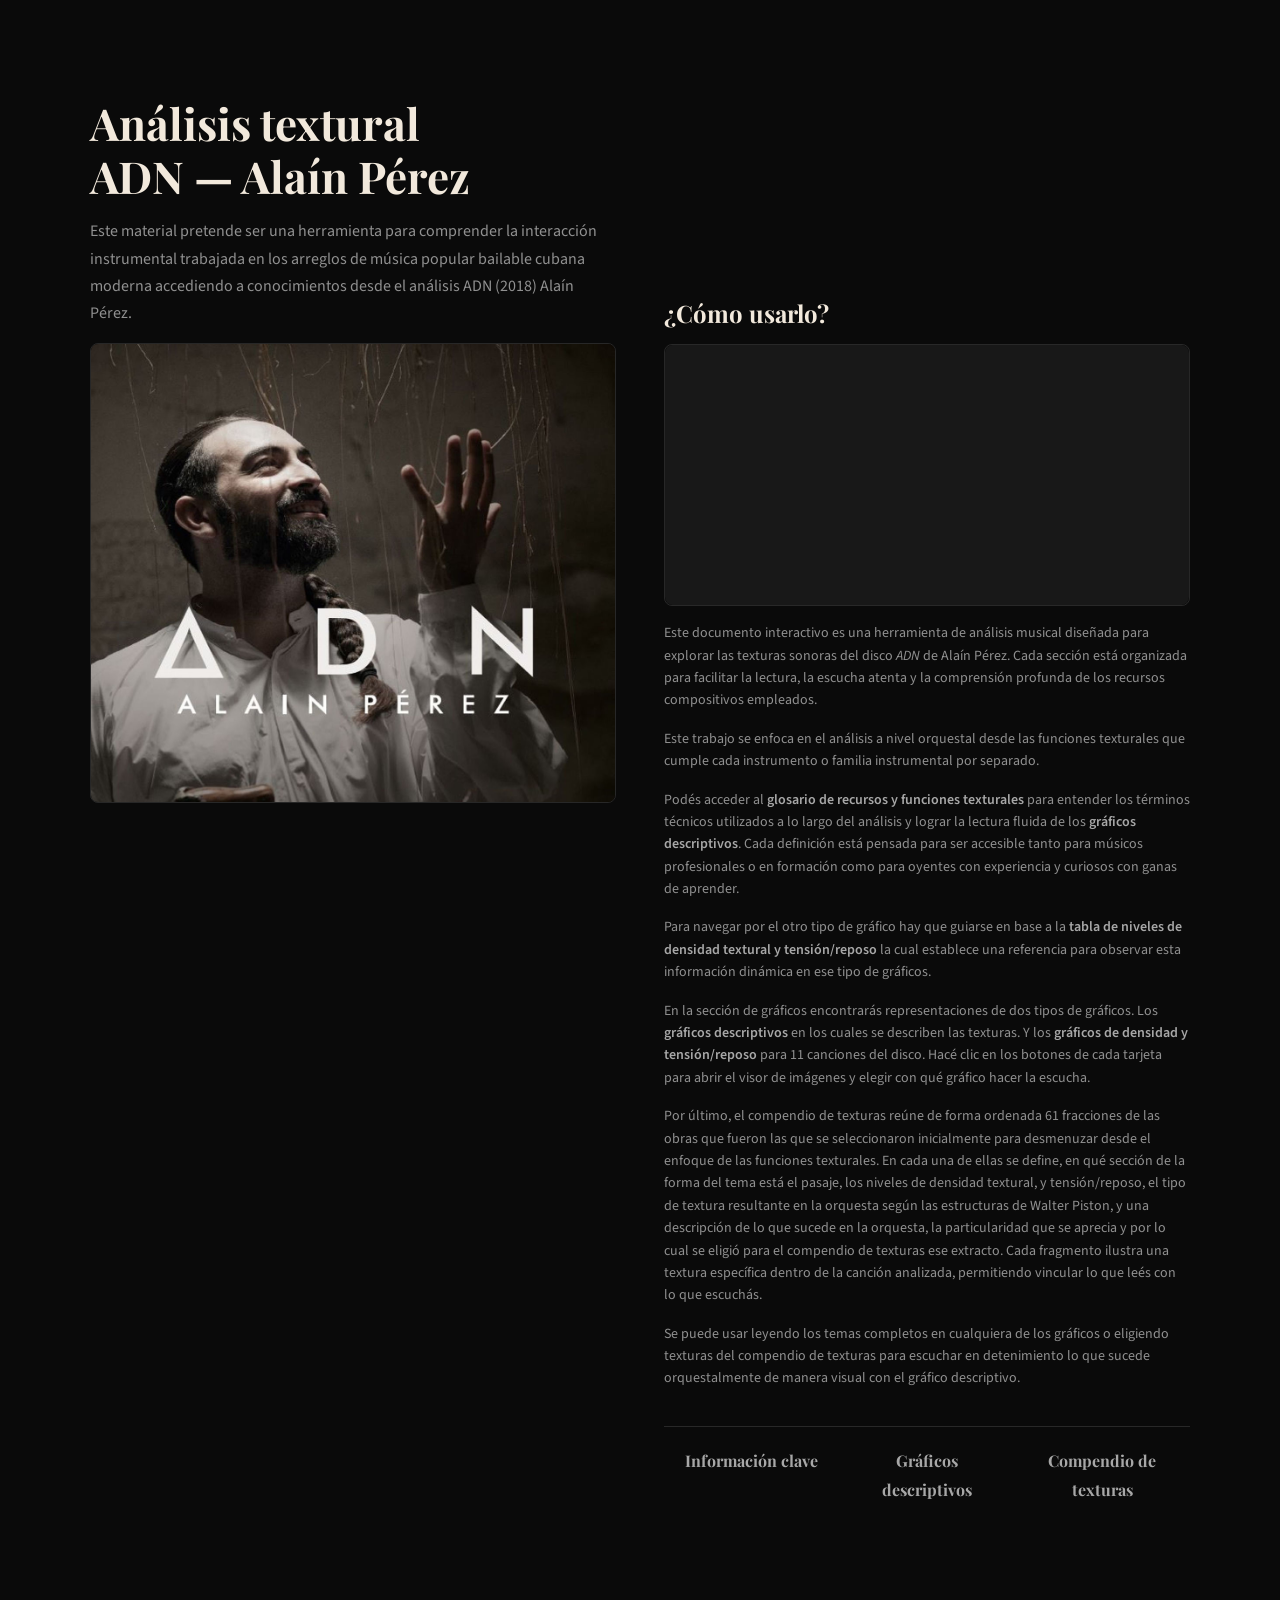
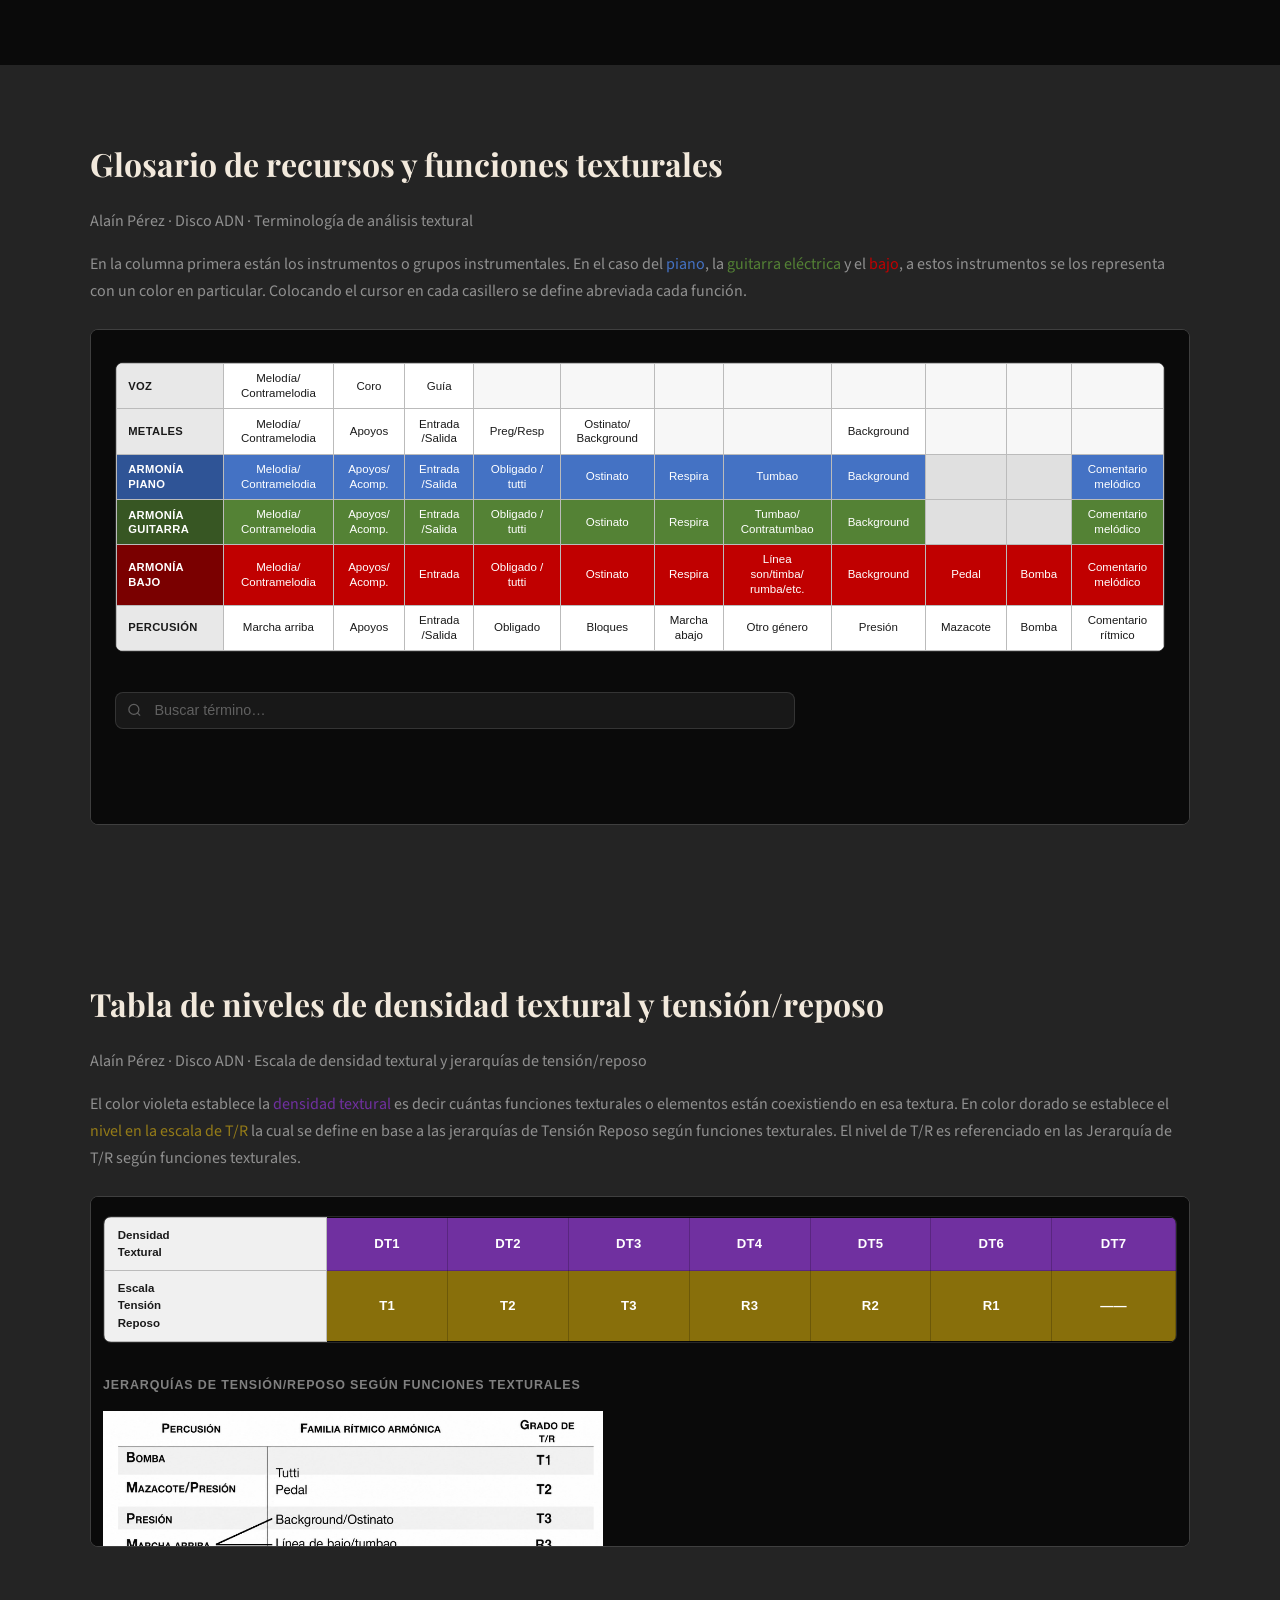
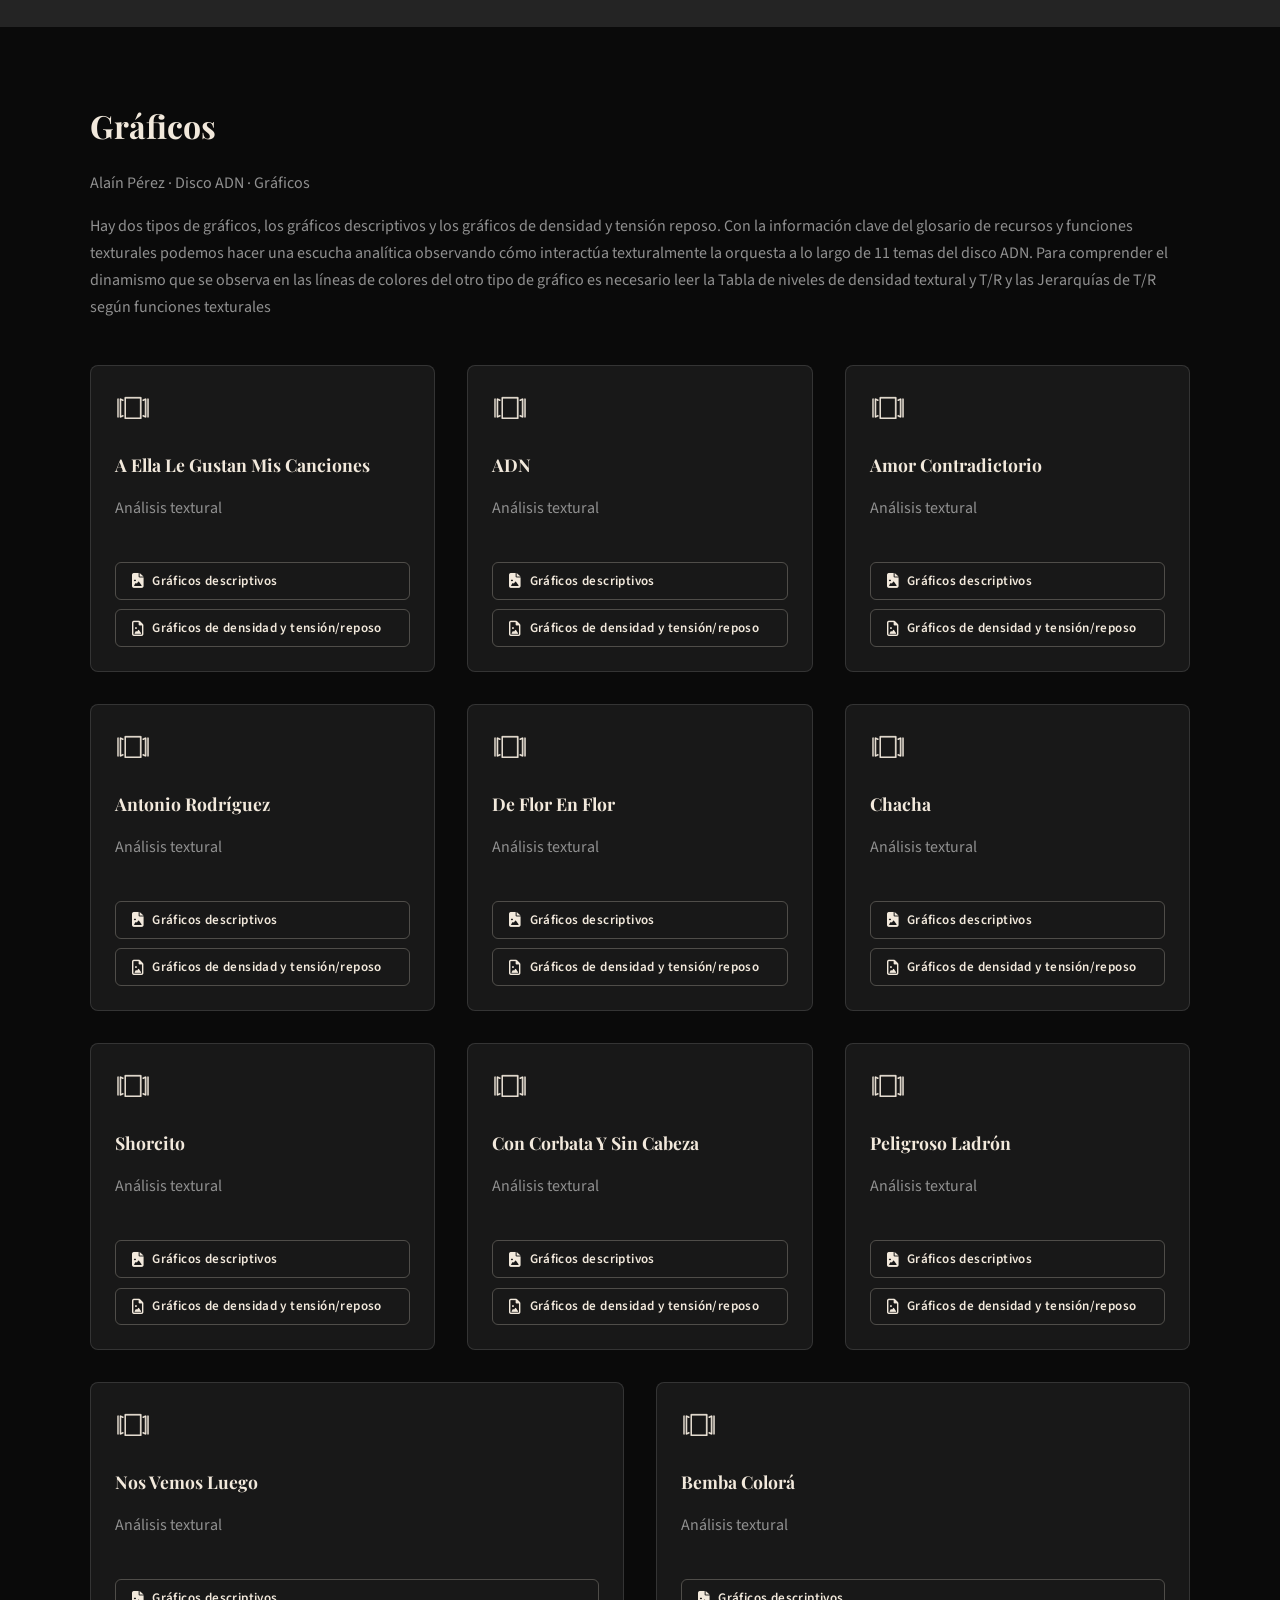
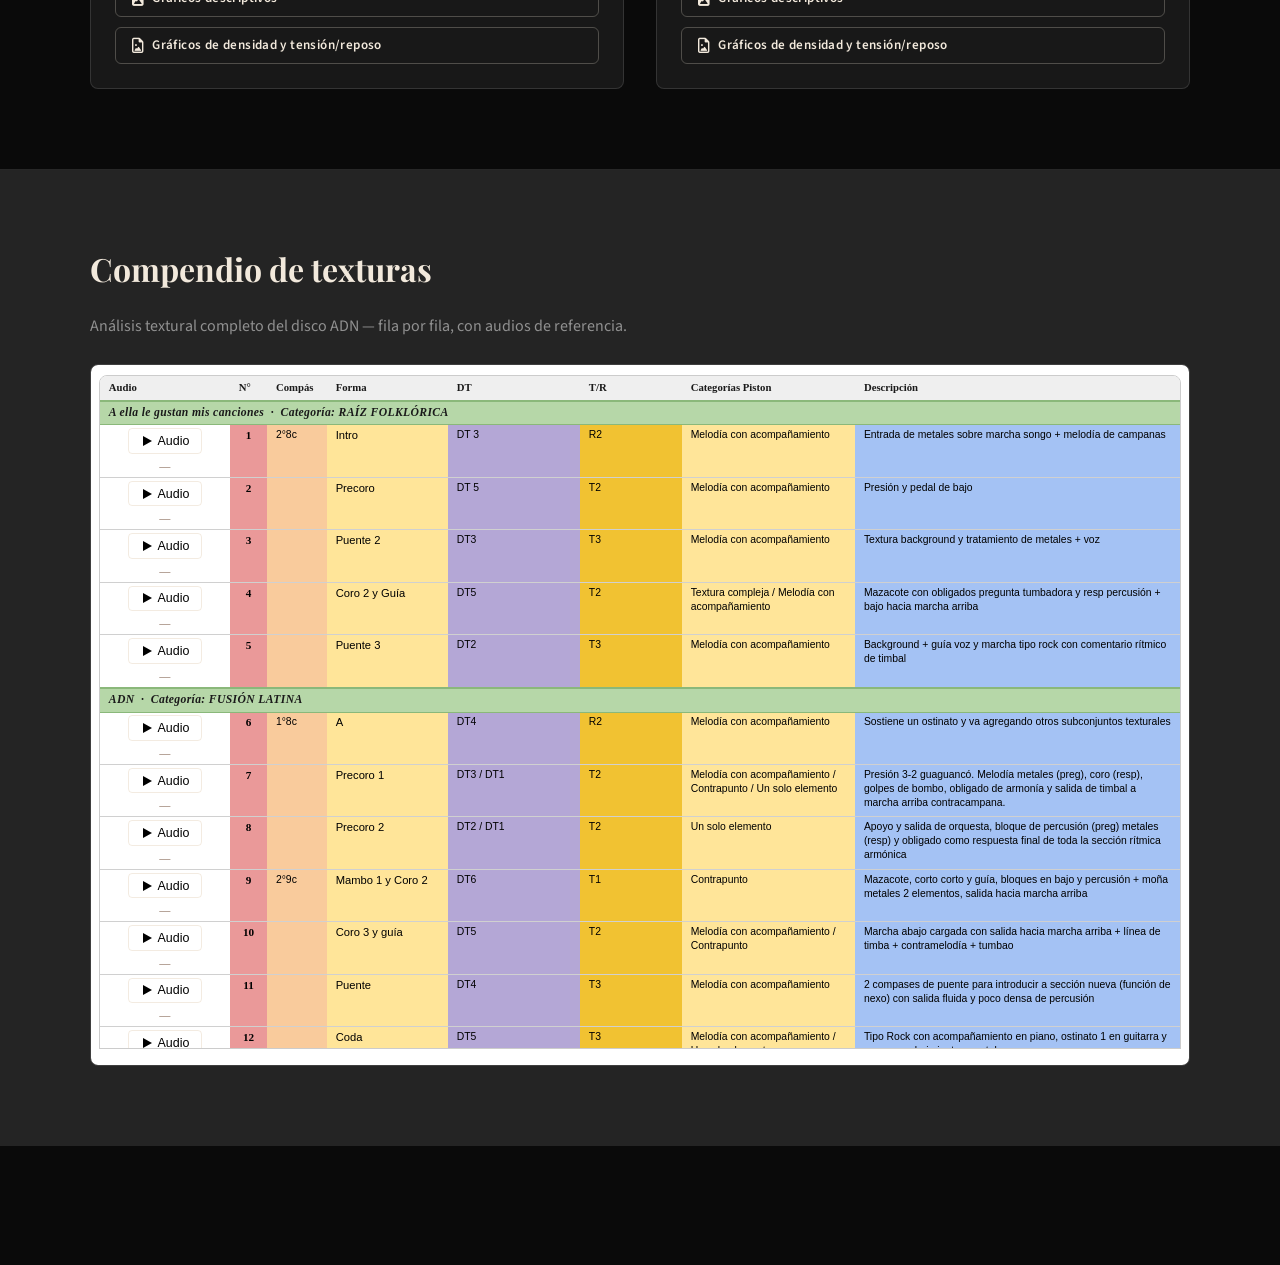
==== commit fc2caad6: "Cambios en textos y eliminación de fila" ====
--- a/index.html
+++ b/index.html
@@ -95,7 +95,7 @@
       }
       .btn-audio-textura:hover {
         background: rgba(255, 255, 255, 0.16);
-        border-color: rgba(255, 255, 255, 0.5);
+        border: 1.8px dotted #f5f219;
         transform: scale(1.05);
       }
       .btn-audio-textura.reproduciendo {
@@ -290,7 +290,7 @@
             Podés acceder al
             <strong class="destaca"
               ><a target="_blank" href="glosario.html"
-                >glosario de funciones texturales</a
+                >glosario de recursos y funciones texturales</a
               ></strong
             >
             para entender los términos técnicos utilizados a lo largo del
@@ -350,7 +350,9 @@
           <nav class="hero-nav">
             <div class="hero-nav-col">
               <strong>
-                <a href="#glosario" class="hero-nav-link">Glosario</a></strong
+                <a href="#glosario" class="hero-nav-link"
+                  >Información clave</a
+                ></strong
               >
             </div>
             <div class="hero-nav-col">
@@ -373,7 +375,9 @@
     </div>
 
     <div class="container--2" id="glosario">
-      <h2><a href="glosario.html">Glosario de funciones texturales</a></h2>
+      <h2>
+        <a href="glosario.html">Glosario de recursos y funciones texturales</a>
+      </h2>
       <p>Alaín Pérez · Disco ADN · Terminología de análisis textural</p>
       <p>
         En la columna primera están los instrumentos o grupos instrumentales. En
@@ -389,7 +393,7 @@
           class="compendio-embed"
           id="glosario-iframe"
           style="height: 600px; transition: height 0.3s ease"
-          title="Glosario de funciones texturales"
+          title="Glosario de recursos y funciones texturales"
           scrolling="no"
           frameborder="0"
         ></iframe>
@@ -413,7 +417,8 @@
         color dorado se establece el
         <span class="letradorada">nivel en la escala de T/R</span> la cual se
         define en base a las jerarquías de Tensión Reposo según funciones
-        texturales.
+        texturales. El nivel de T/R es referenciado en las Jerarquía de T/R
+        según funciones texturales.
       </p>
       <div class="compendio-embed-wrap">
         <iframe
@@ -432,11 +437,14 @@
       <h2>Gráficos</h2>
       <p>Alaín Pérez · Disco ADN · Gráficos</p>
       <p>
-        Lorem ipsum dolor sit amet, consectetur adipiscing elit, sed do eiusmod
-        tempor incididunt ut labore et dolore magna aliqua. Ut enim ad minim
-        veniam, quis nostrud exercitation ullamco laboris nisi ut aliquip ex ea
-        commodo consequat. Duis aute irure dolor in reprehenderit in voluptate
-        velit esse cillum dolore eu fugiat nulla pariatur.
+        Hay dos tipos de gráficos, los gráficos descriptivos y los gráficos de
+        densidad y tensión reposo. Con la información clave del glosario de
+        recursos y funciones texturales podemos hacer una escucha analítica
+        observando cómo interactúa texturalmente la orquesta a lo largo de 11
+        temas del disco ADN. Para comprender el dinamismo que se observa en las
+        líneas de colores del otro tipo de gráfico es necesario leer la Tabla de
+        niveles de densidad textural y T/R y las Jerarquías de T/R según
+        funciones texturales
       </p>
       <br />
       <div class="graficos-grid" id="graficos-container">
--- a/styles.css
+++ b/styles.css
@@ -1124,10 +1124,21 @@
   border-color: rgba(242, 233, 220, 0.25);
 }
 
-.btn-texturas:hover,
+/* ── Gráficos descriptivos: borde gradiente azul → verde → rojo ── */
+.btn-texturas:hover {
+  background:
+    linear-gradient(var(--bg-card), var(--bg-card)) padding-box,
+    linear-gradient(90deg, #4472c4, #548235, #c00000) border-box;
+  border: 1.8px solid transparent;
+  transform: translateY(-1px);
+}
+
+/* ── Gráficos de densidad y tensión/reposo: borde gradiente dorado → violeta ── */
 .btn-tr:hover {
-  background: rgba(242, 233, 220, 0.1);
-  border-color: var(--accent);
+  background:
+    linear-gradient(var(--bg-card), var(--bg-card)) padding-box,
+    linear-gradient(90deg, #ffcf0d83, #7030a0) border-box;
+  border: 1.8px solid transparent;
   transform: translateY(-1px);
 }
 
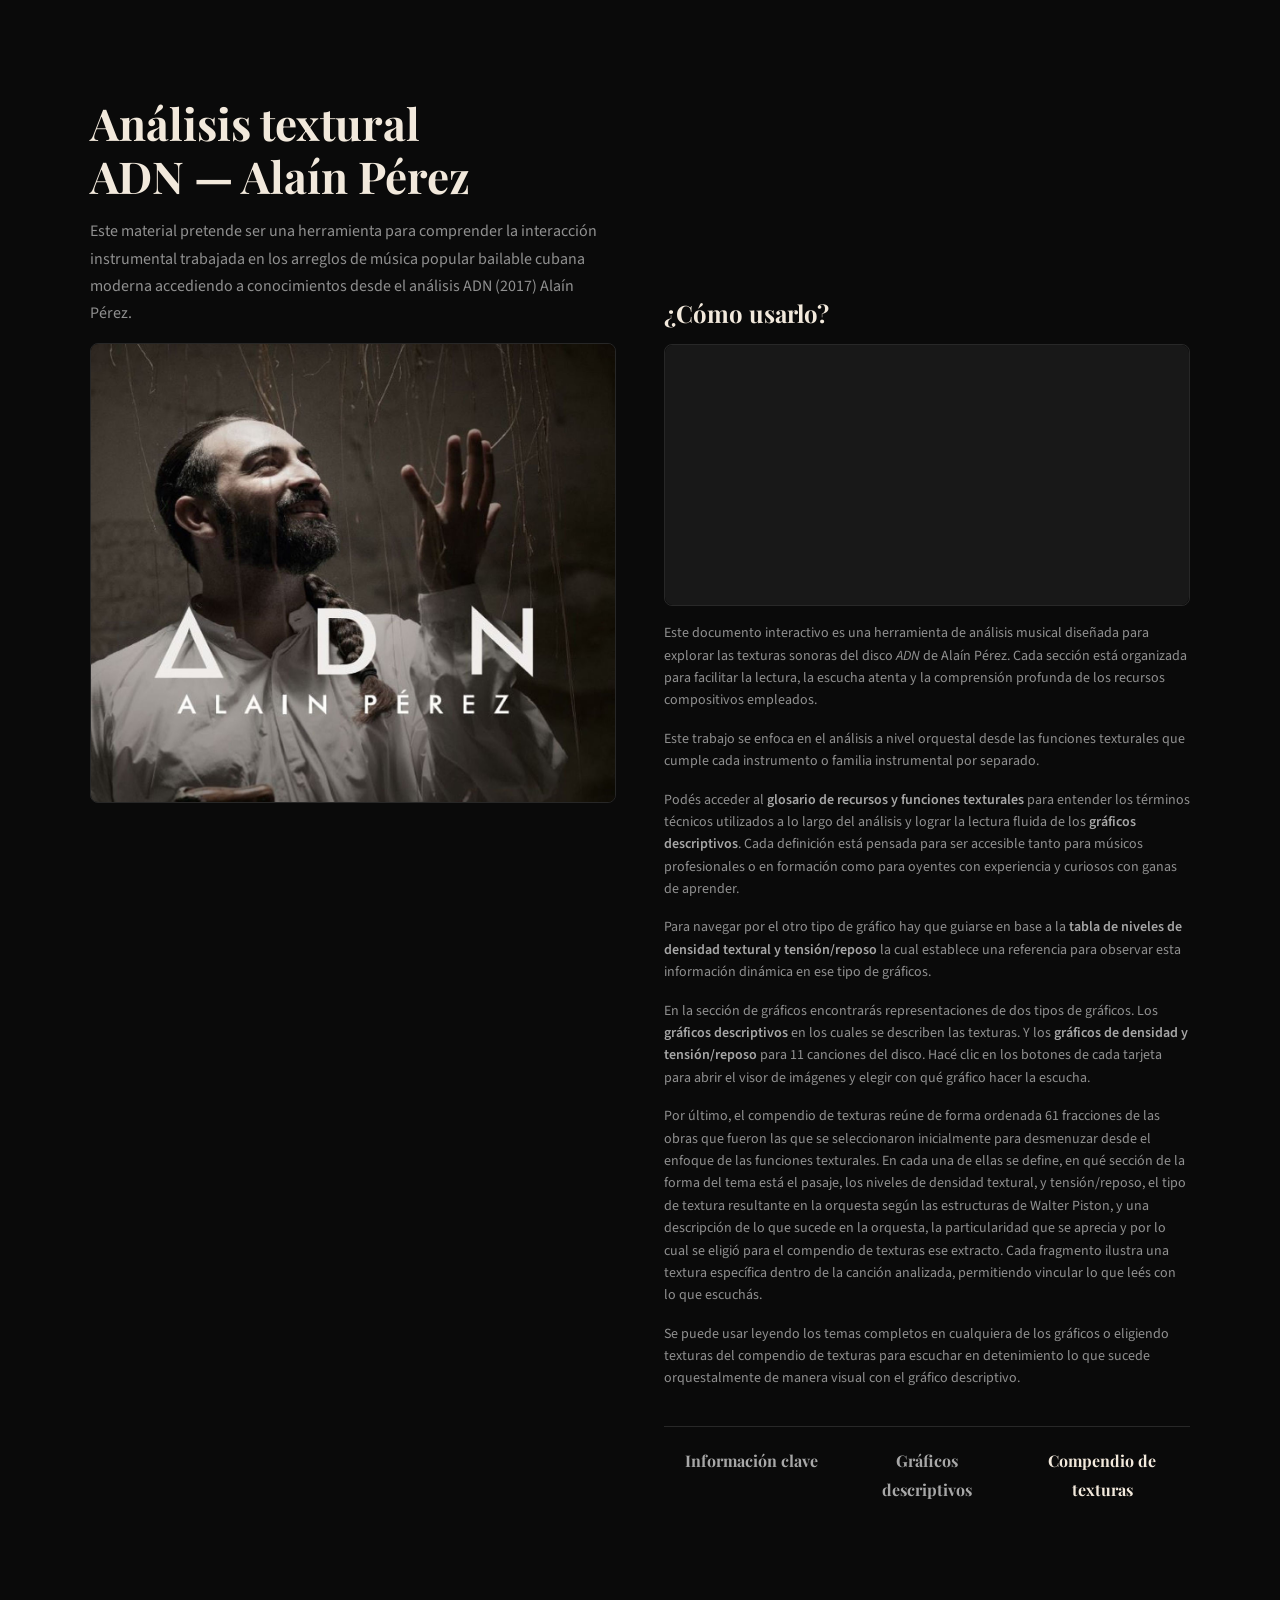
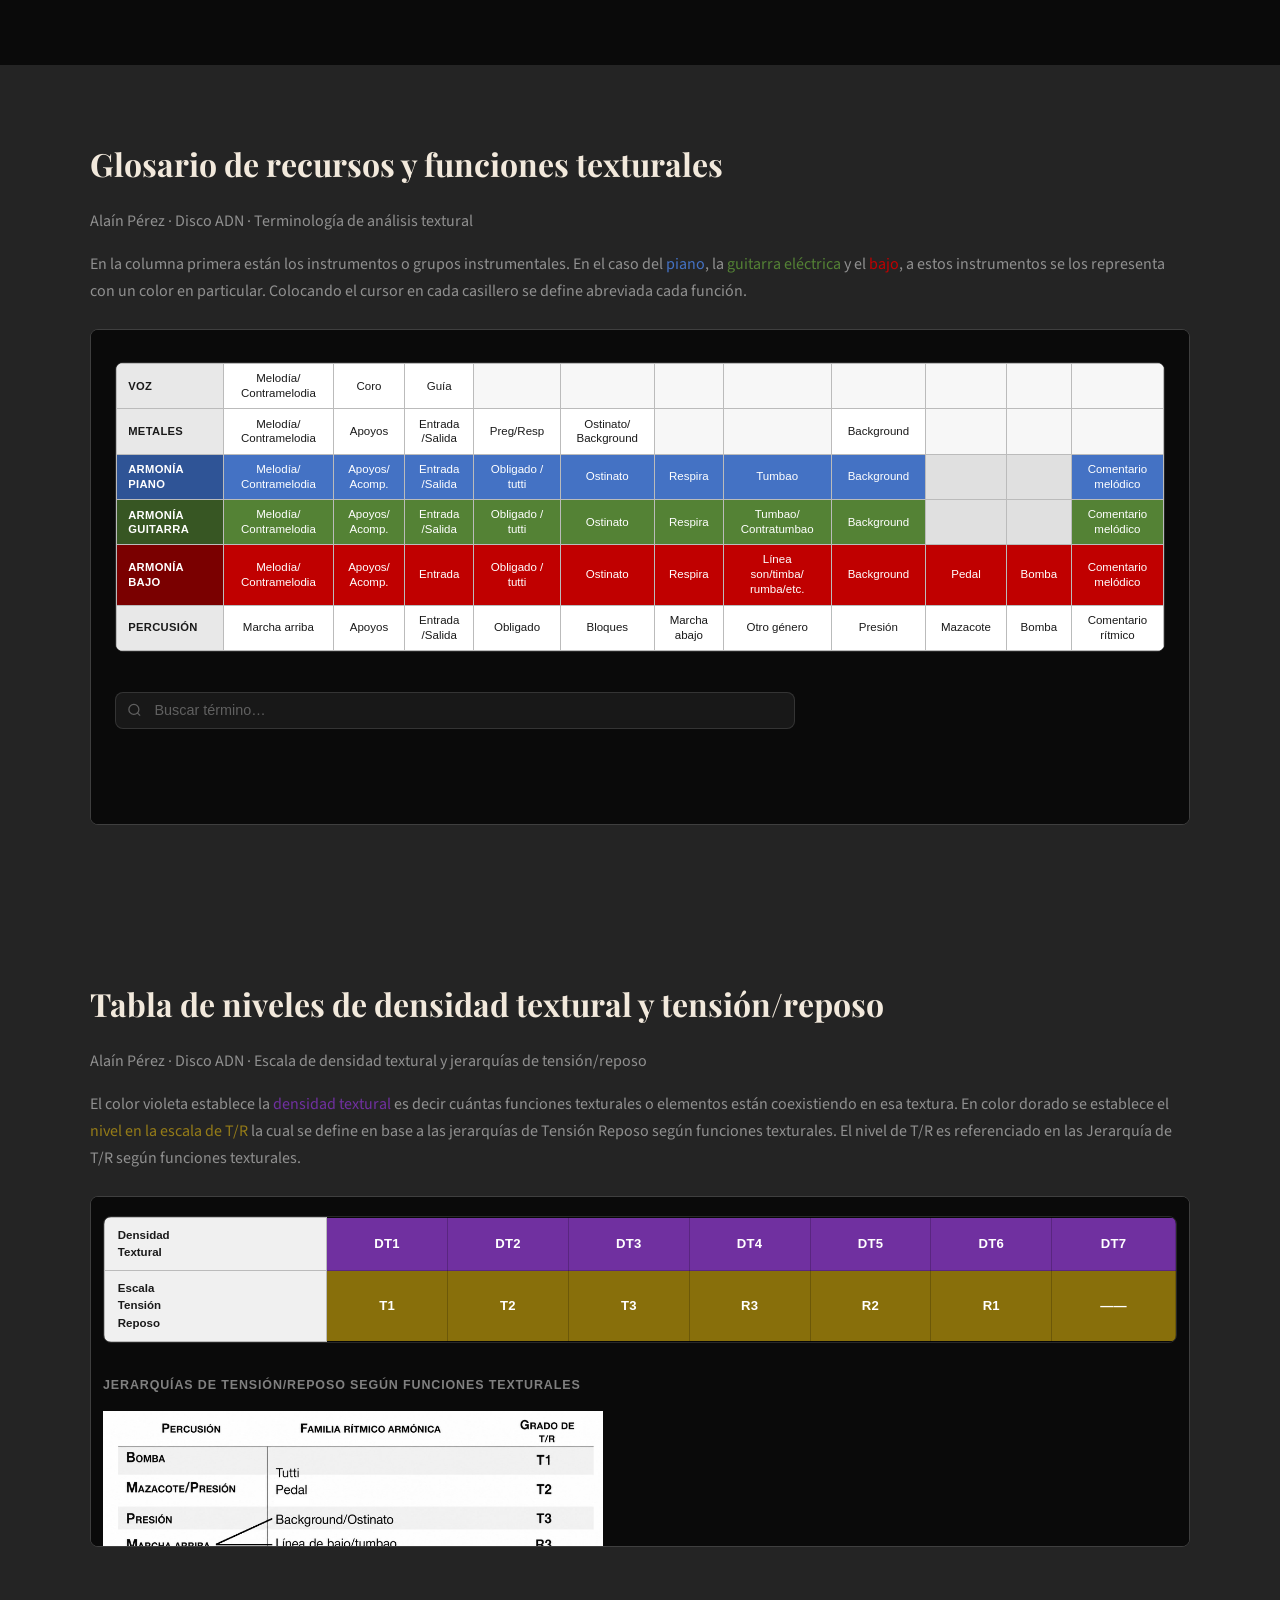
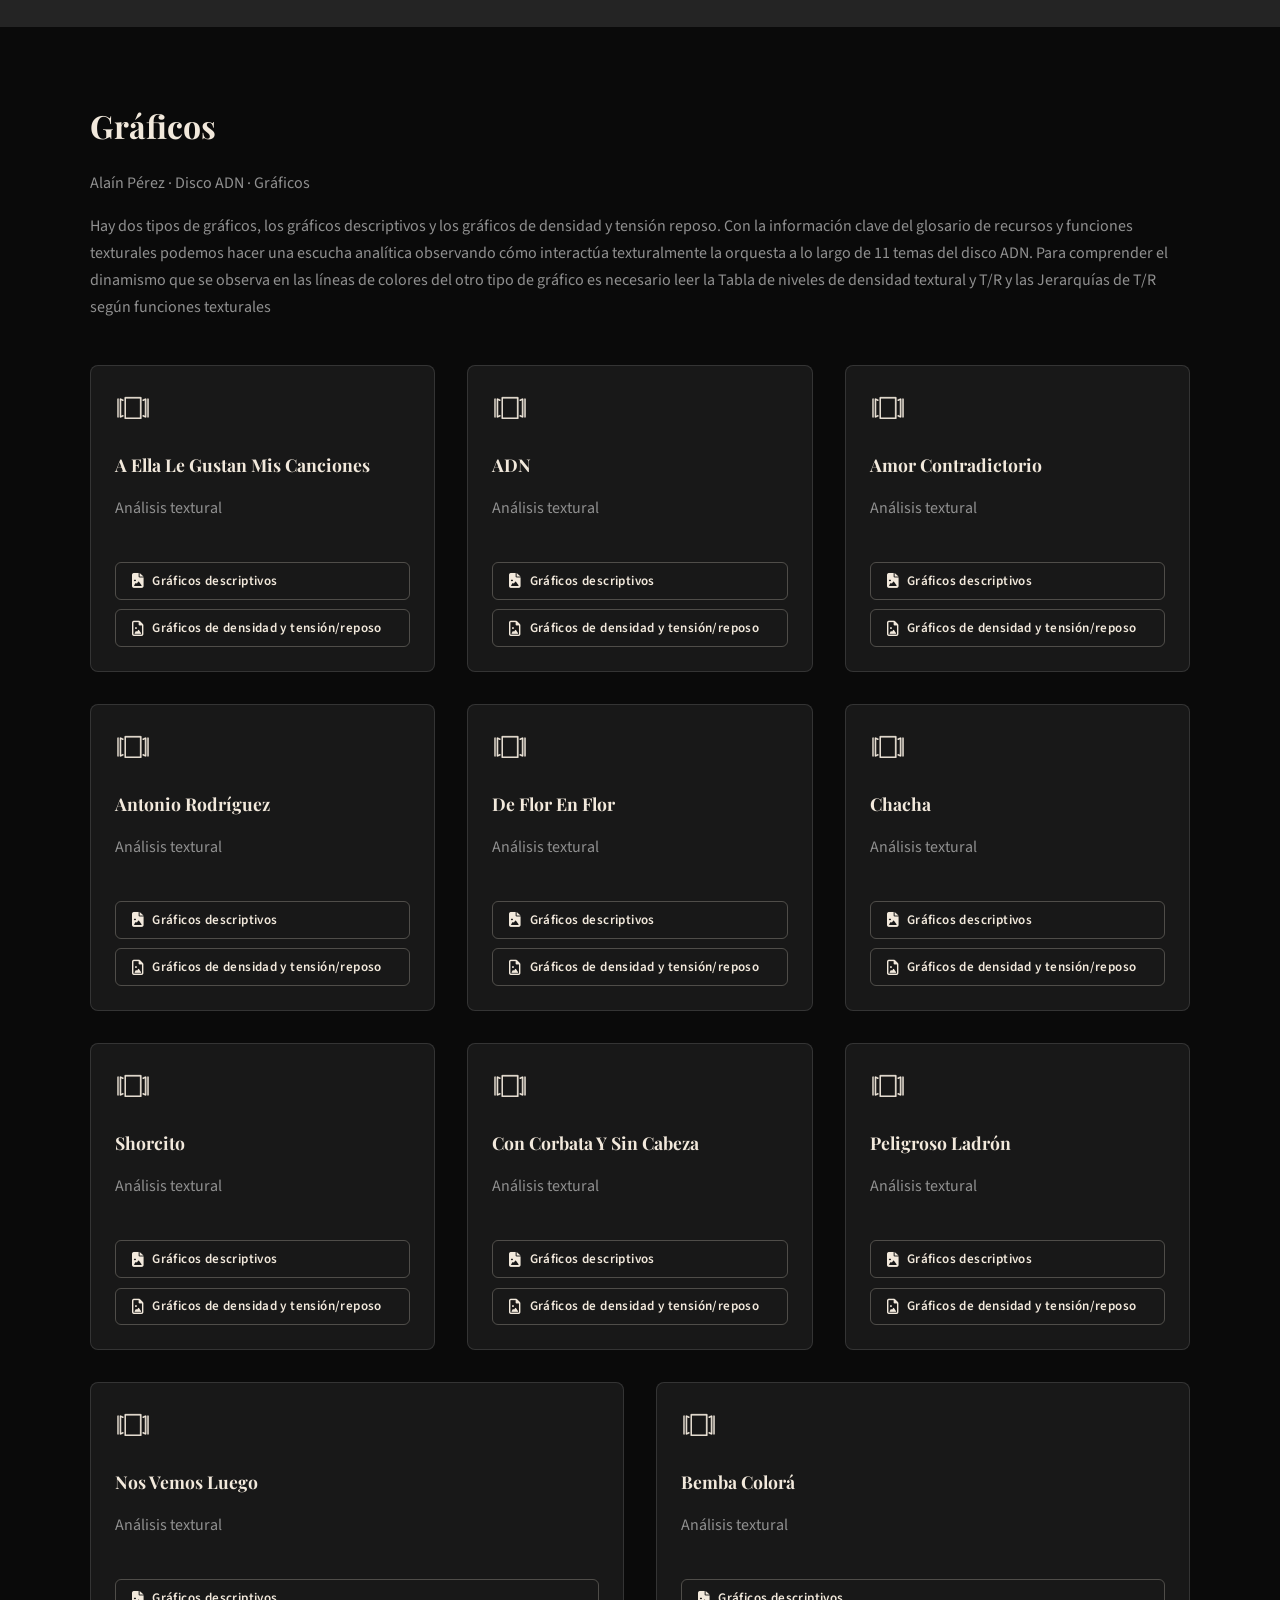
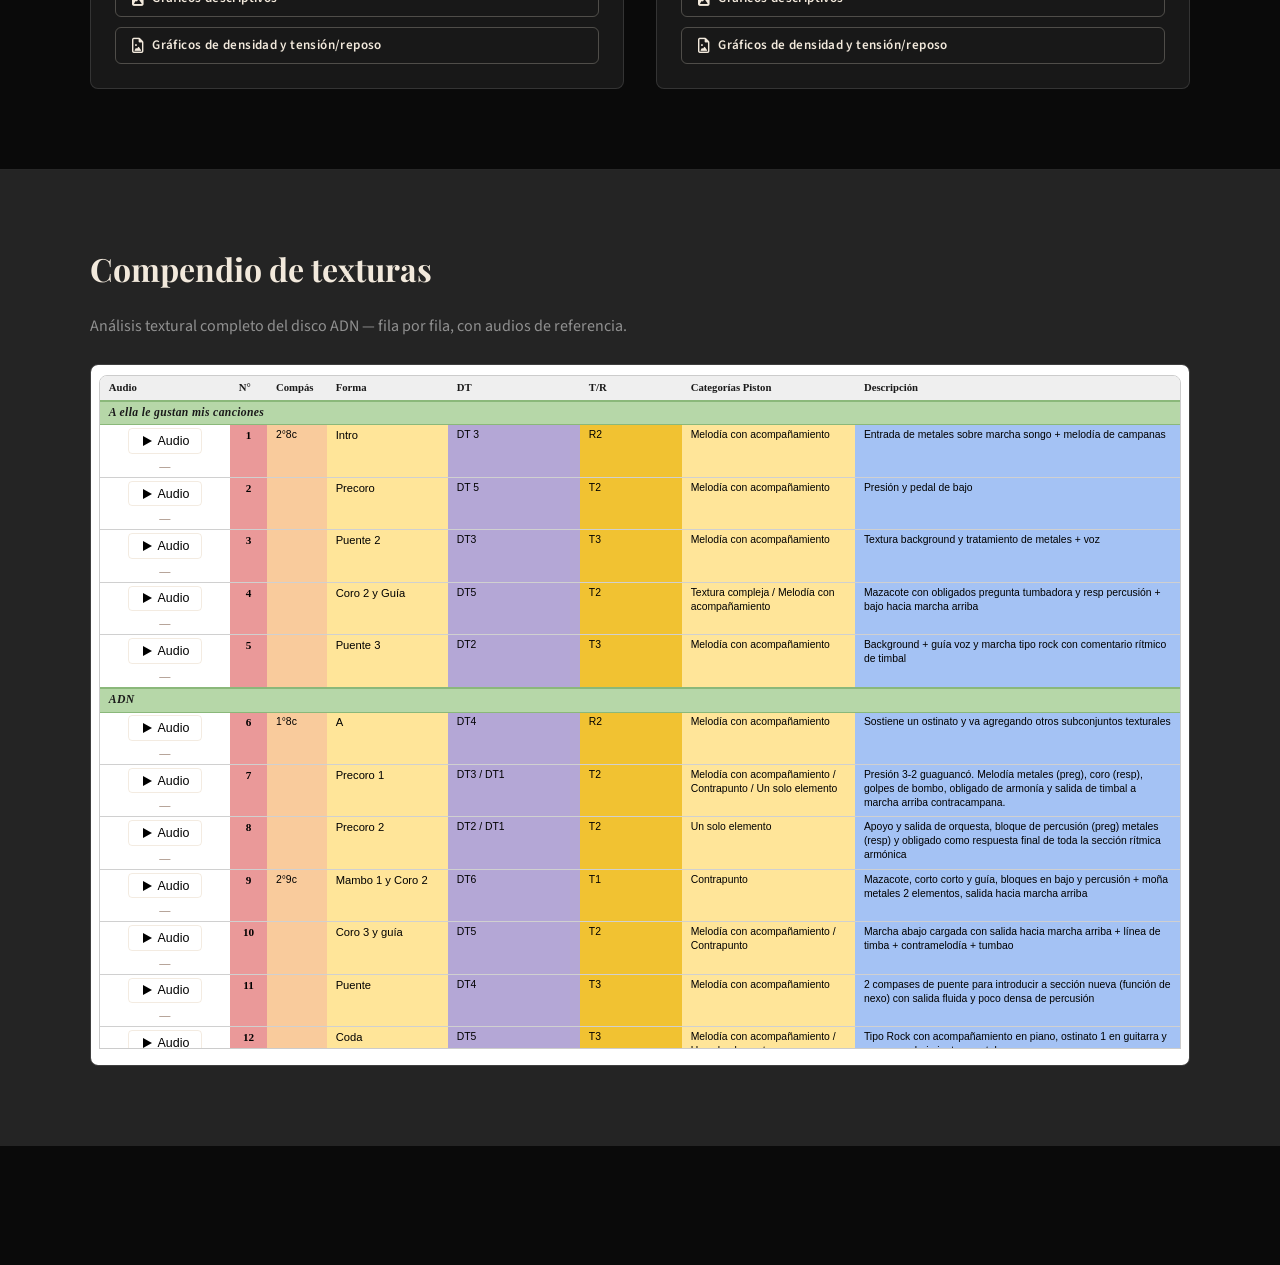
==== commit a9d5ce30: "Actualizar index.html" ====
--- a/index.html
+++ b/index.html
@@ -244,7 +244,7 @@
             Este material pretende ser una herramienta para comprender la
             interacción instrumental trabajada en los arreglos de música popular
             bailable cubana moderna accediendo a conocimientos desde el análisis
-            ADN (2018) Alaín Pérez.
+            ADN (2017) Alaín Pérez.
           </p>
           <div
             class="hero-img-wrap reveal reveal--left"
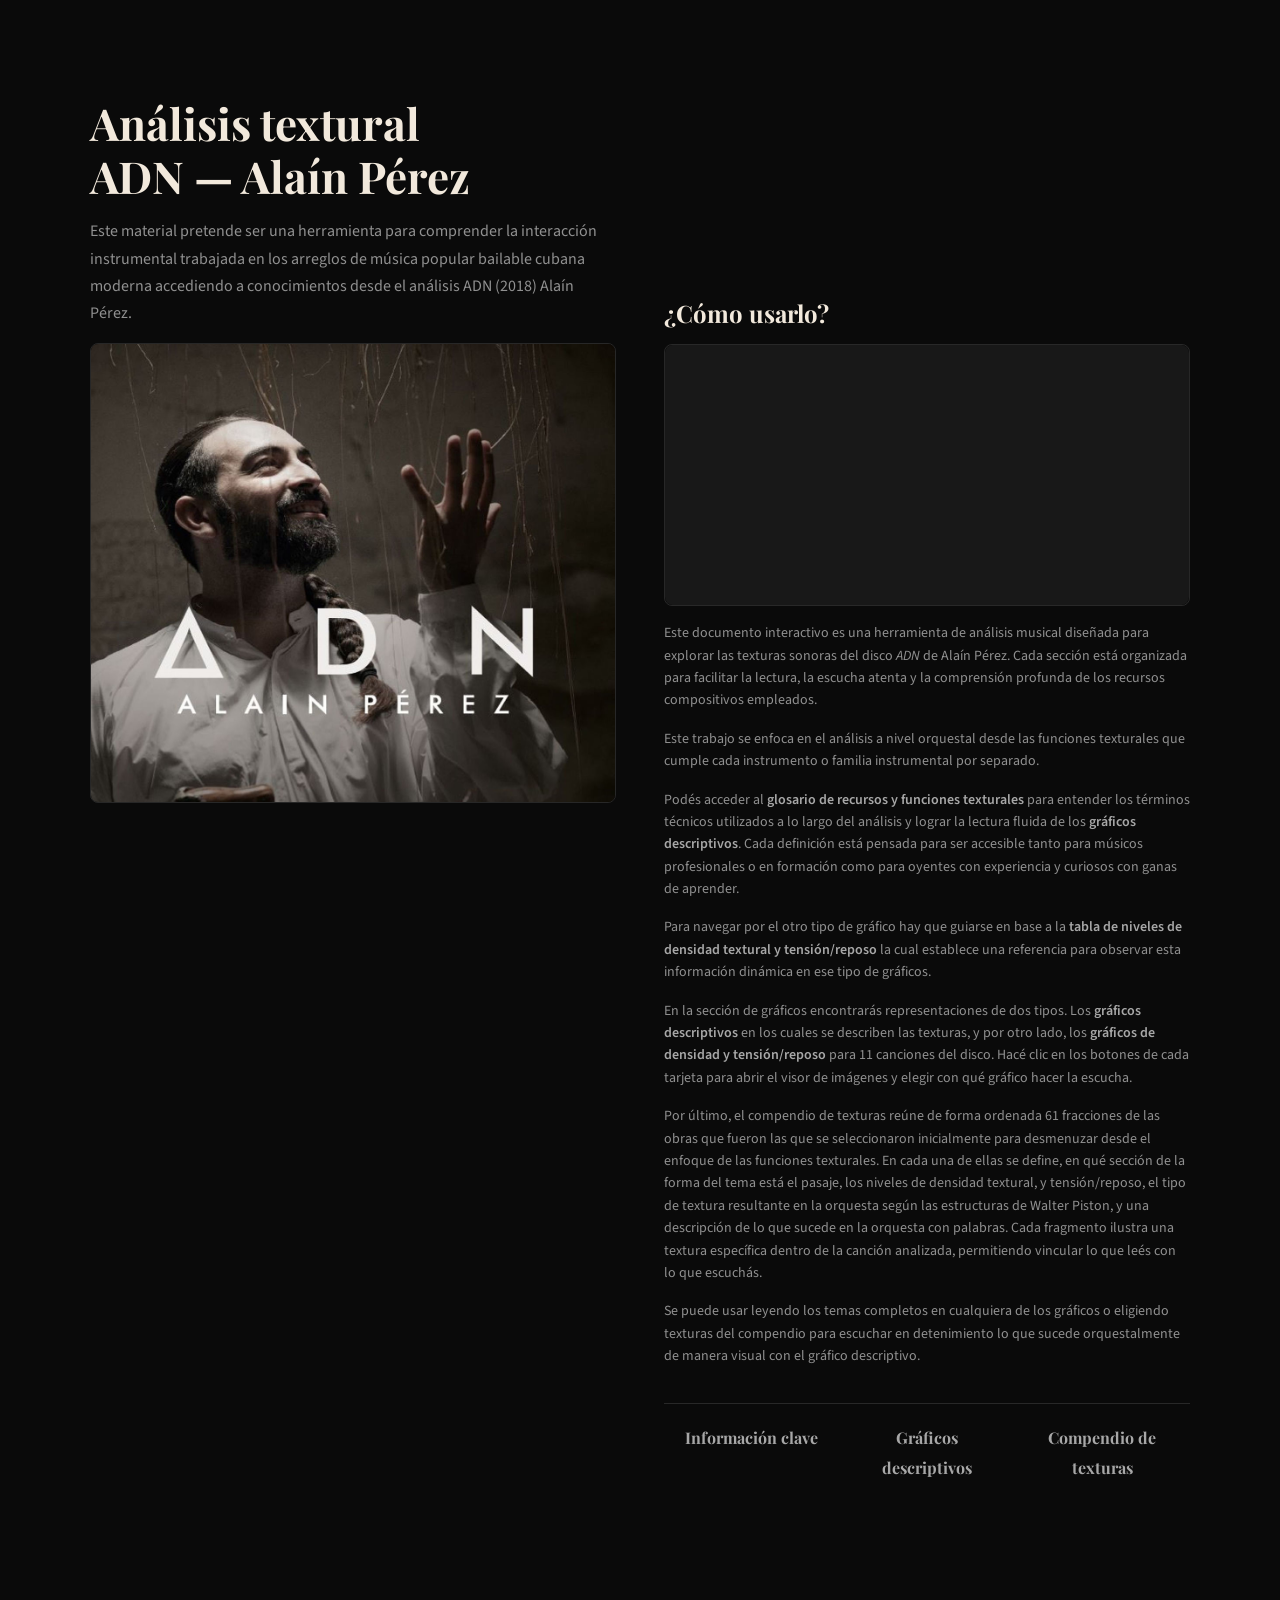
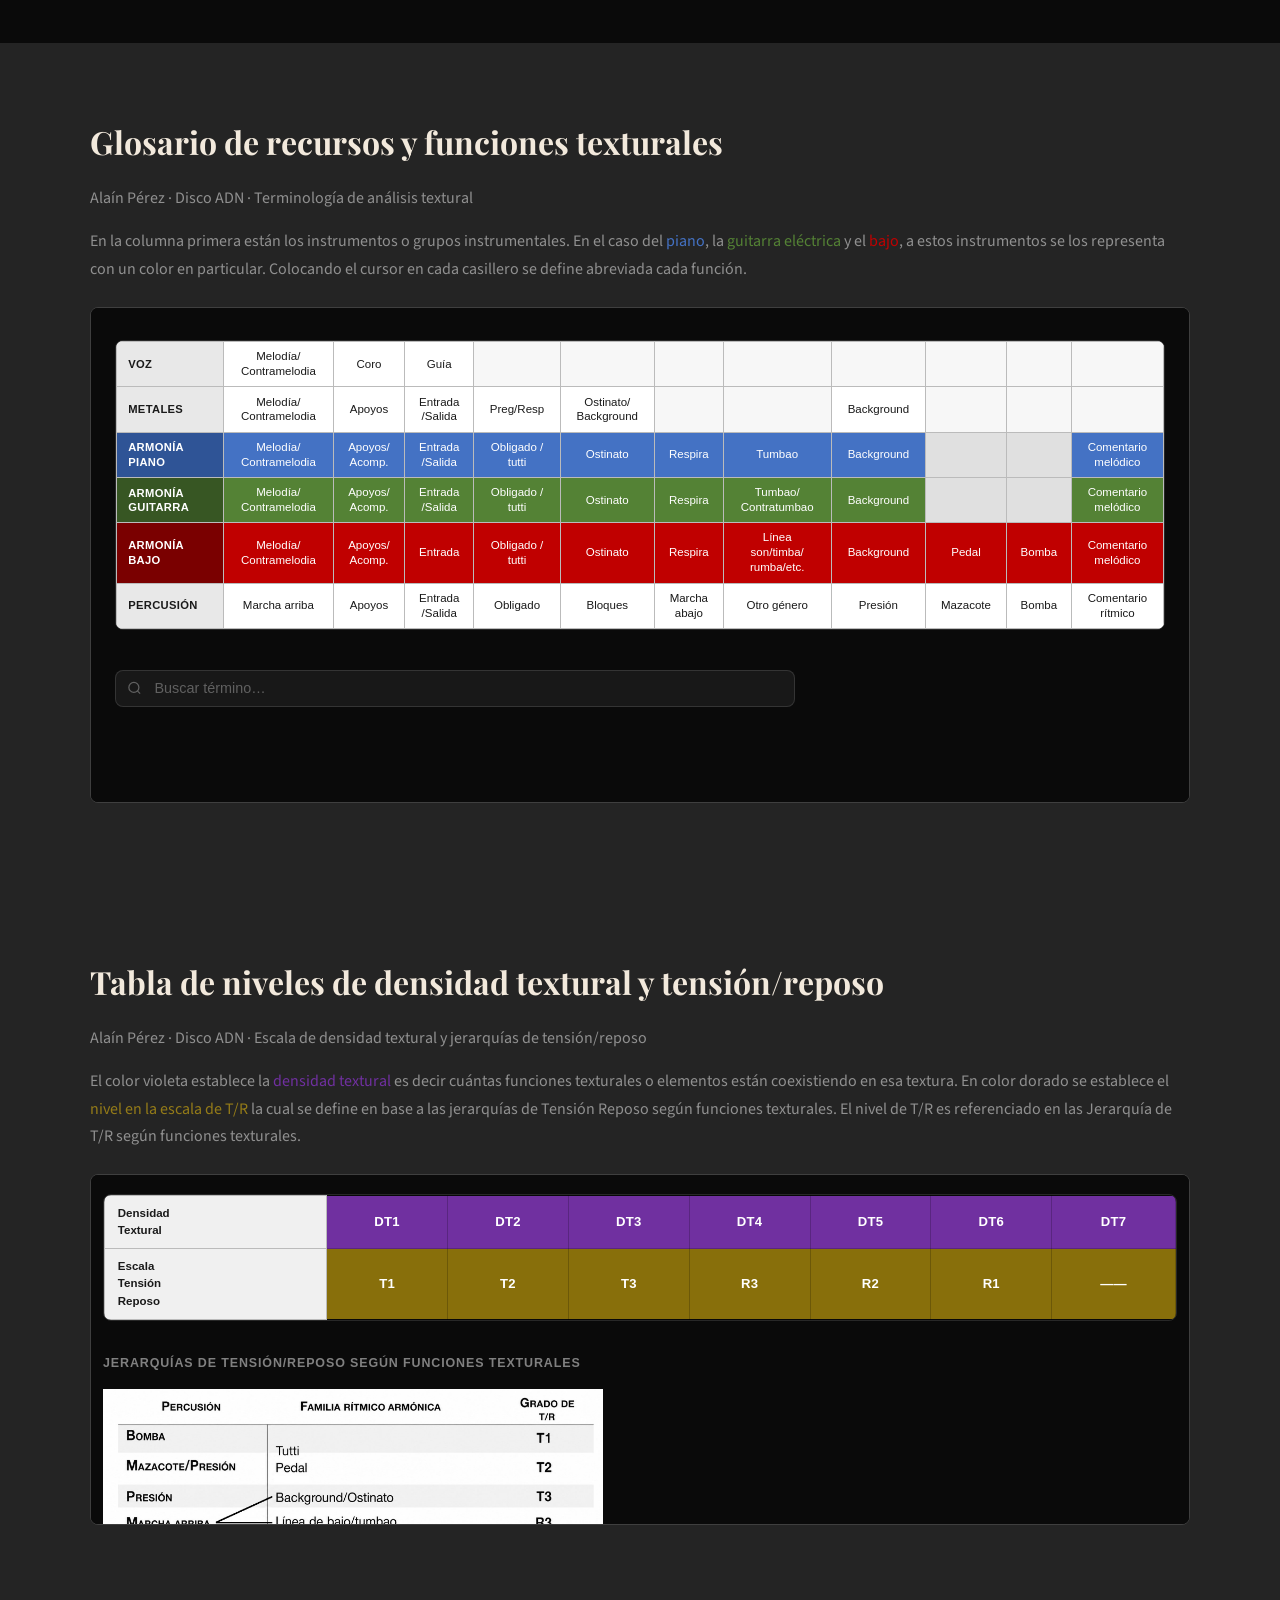
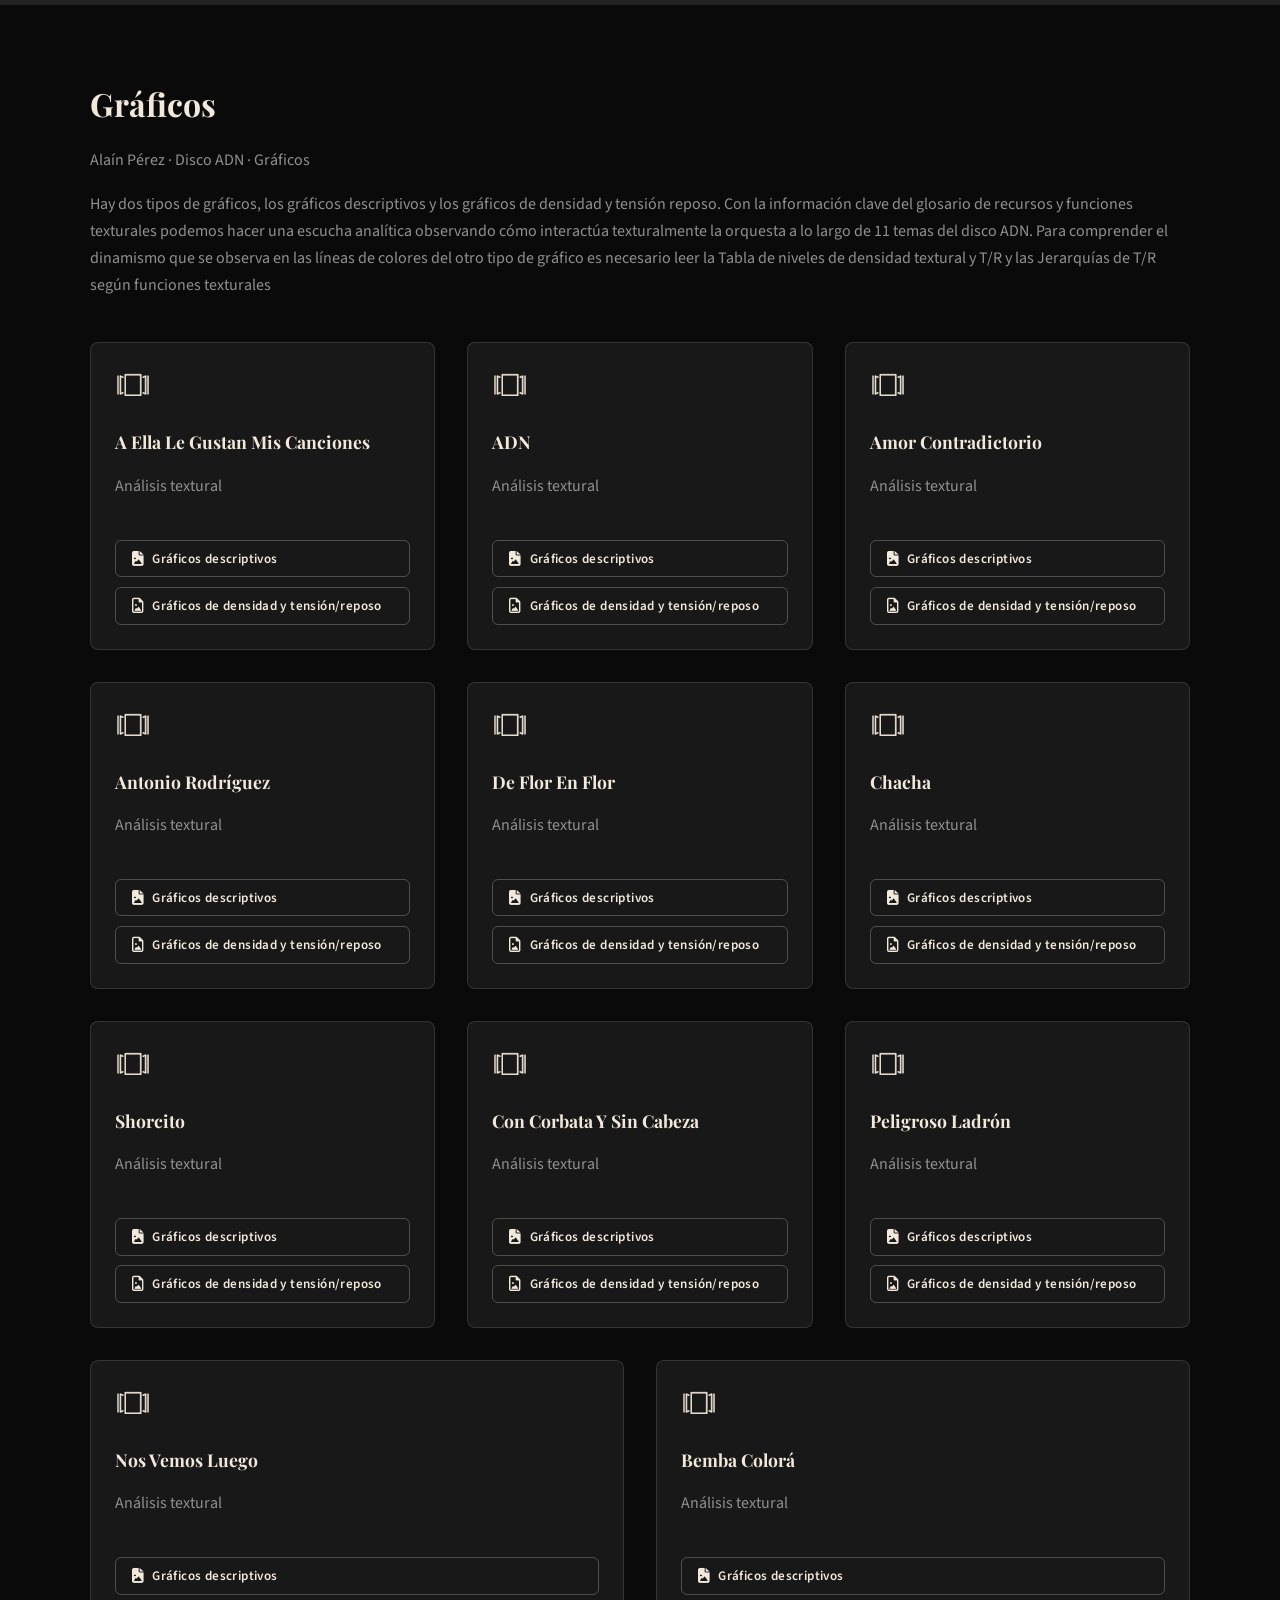
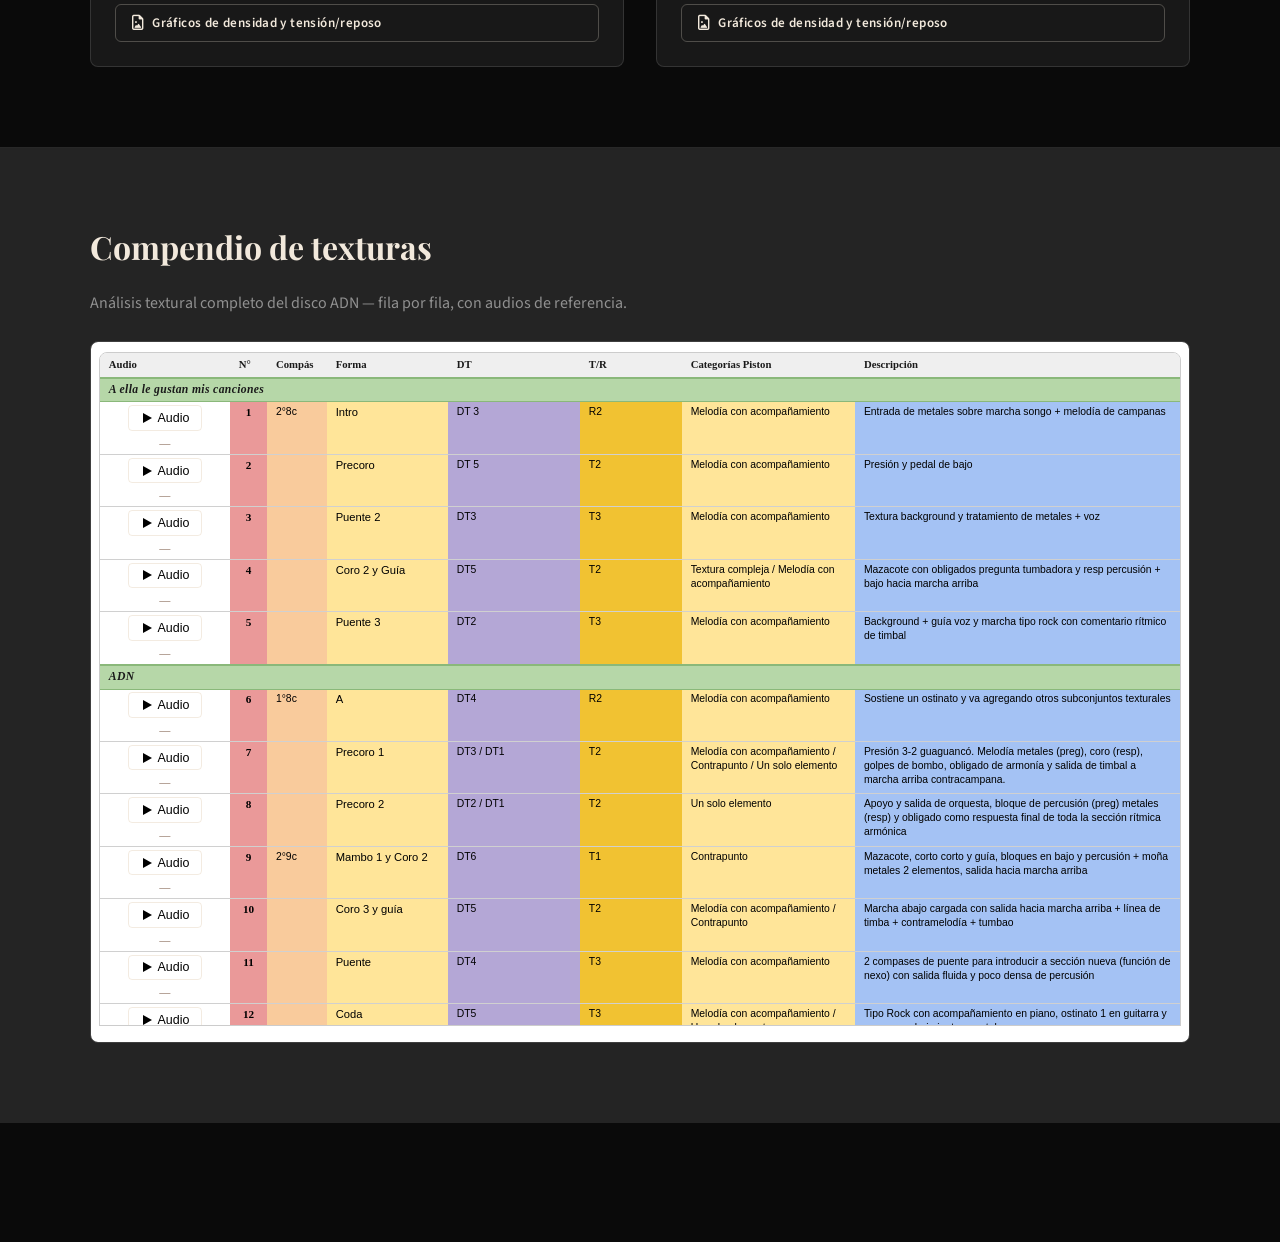
==== commit cd407311: "Actualizacion parrafo index" ====
--- a/index.html
+++ b/index.html
@@ -244,7 +244,7 @@
             Este material pretende ser una herramienta para comprender la
             interacción instrumental trabajada en los arreglos de música popular
             bailable cubana moderna accediendo a conocimientos desde el análisis
-            ADN (2017) Alaín Pérez.
+            ADN (2018) Alaín Pérez.
           </p>
           <div
             class="hero-img-wrap reveal reveal--left"
@@ -313,12 +313,12 @@
             dinámica en ese tipo de gráficos.
           </p>
           <p>
-            En la sección de gráficos encontrarás representaciones de dos tipos
-            de gráficos. Los
+            En la sección de gráficos encontrarás representaciones de dos tipos.
+            Los
             <strong class="destaca"
               ><a target="" href="#graficos">gráficos descriptivos</a></strong
             >
-            en los cuales se describen las texturas. Y los
+            en los cuales se describen las texturas, y por otro lado, los
             <strong class="destaca"
               ><a class="destacanegrita" href="#graficos"
                 >gráficos de densidad y tensión/reposo</a
@@ -336,16 +336,15 @@
             forma del tema está el pasaje, los niveles de densidad textural, y
             tensión/reposo, el tipo de textura resultante en la orquesta según
             las estructuras de Walter Piston, y una descripción de lo que sucede
-            en la orquesta, la particularidad que se aprecia y por lo cual se
-            eligió para el compendio de texturas ese extracto. Cada fragmento
-            ilustra una textura específica dentro de la canción analizada,
-            permitiendo vincular lo que leés con lo que escuchás.
+            en la orquesta con palabras. Cada fragmento ilustra una textura
+            específica dentro de la canción analizada, permitiendo vincular lo
+            que leés con lo que escuchás.
           </p>
           <p>
             Se puede usar leyendo los temas completos en cualquiera de los
-            gráficos o eligiendo texturas del compendio de texturas para
-            escuchar en detenimiento lo que sucede orquestalmente de manera
-            visual con el gráfico descriptivo.
+            gráficos o eligiendo texturas del compendio para escuchar en
+            detenimiento lo que sucede orquestalmente de manera visual con el
+            gráfico descriptivo.
           </p>
           <nav class="hero-nav">
             <div class="hero-nav-col">
